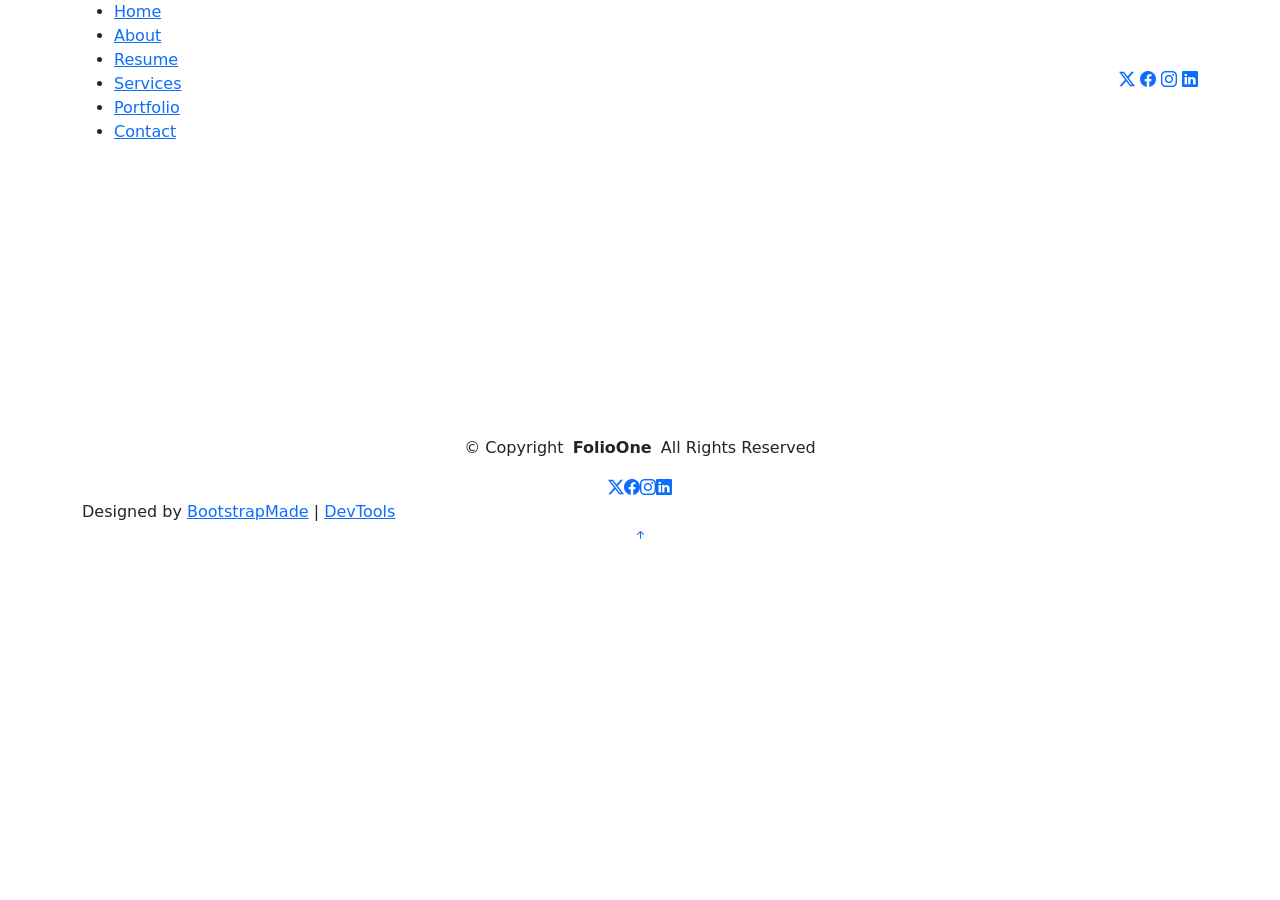
==== index.html @ 764fdaf7 "pirmas" ====
<!DOCTYPE html>
<html lang="en">

<head>
  <meta charset="utf-8">
  <meta content="width=device-width, initial-scale=1.0" name="viewport">
  <title>Index - FolioOne Bootstrap Template</title>
  <meta name="description" content="">
  <meta name="keywords" content="">

  <!-- Favicons -->
  <link href="assets/img/favicon.png" rel="icon">
  <link href="assets/img/apple-touch-icon.png" rel="apple-touch-icon">

  <!-- Fonts -->
  <link href="https://fonts.googleapis.com" rel="preconnect">
  <link href="https://fonts.gstatic.com" rel="preconnect" crossorigin>
  <link href="https://fonts.googleapis.com/css2?family=Roboto:ital,wght@0,100;0,300;0,400;0,500;0,700;0,900;1,100;1,300;1,400;1,500;1,700;1,900&family=Poppins:ital,wght@0,100;0,200;0,300;0,400;0,500;0,600;0,700;0,800;0,900;1,100;1,200;1,300;1,400;1,500;1,600;1,700;1,800;1,900&family=Raleway:ital,wght@0,100;0,200;0,300;0,400;0,500;0,600;0,700;0,800;0,900;1,100;1,200;1,300;1,400;1,500;1,600;1,700;1,800;1,900&display=swap" rel="stylesheet">

  <!-- Vendor CSS Files -->
  <link href="assets/vendor/bootstrap/css/bootstrap.min.css" rel="stylesheet">
  <link href="assets/vendor/bootstrap-icons/bootstrap-icons.css" rel="stylesheet">
  <link href="assets/vendor/aos/aos.css" rel="stylesheet">
  <link href="assets/vendor/swiper/swiper-bundle.min.css" rel="stylesheet">
  <link href="assets/vendor/glightbox/css/glightbox.min.css" rel="stylesheet">

  <!-- Main CSS File -->
  <link href="assets/css/main.css" rel="stylesheet">

  <!-- =======================================================
  * Template Name: FolioOne
  * Template URL: https://bootstrapmade.com/folioone-bootstrap-portfolio-website-template/
  * Updated: Aug 23 2025 with Bootstrap v5.3.7
  * Author: BootstrapMade.com
  * License: https://bootstrapmade.com/license/
  ======================================================== -->
</head>

<body class="index-page">

  <header id="header" class="header d-flex align-items-center light-background sticky-top">
    <div class="container position-relative d-flex align-items-center justify-content-between">

      <!-- <a href="index.html" class="logo d-flex align-items-center me-auto me-xl-0">
      <img src="assets/img/logo.webp" alt="">
      <h1 class="sitename">FolioOne</h1> 
    </a> -->

      <nav id="navmenu" class="navmenu">
        <ul>
          <li><a href="index.html" class="active">Home</a></li>
          <li><a href="about.html">About</a></li>
          <li><a href="resume.html">Resume</a></li>
          <li><a href="services.html">Services</a></li>
          <li><a href="portfolio.html">Portfolio</a></li>
          <li><a href="contact.html">Contact</a></li>
        </ul>
        <i class="mobile-nav-toggle d-xl-none bi bi-list"></i>
      </nav>

      <div class="header-social-links">
        <a href="#" class="twitter"><i class="bi bi-twitter-x"></i></a>
        <a href="#" class="facebook"><i class="bi bi-facebook"></i></a>
        <a href="#" class="instagram"><i class="bi bi-instagram"></i></a>
        <a href="#" class="linkedin"><i class="bi bi-linkedin"></i></a>
      </div>

    </div>
  </header>

  <main class="main">

    <!-- Hero Section -->
    <section id="hero" class="hero section">

      <div class="container" data-aos="fade-up" data-aos-delay="100">

        <div class="row gy-4 align-items-center">
          <div class="col-lg-6 order-2 order-lg-1">
            <div class="hero-content">
              <h1 data-aos="fade-up" data-aos-delay="200">Hello, I'm <span class="highlight">Brandon Johnson</span></h1>
              <h2 data-aos="fade-up" data-aos-delay="300">Creative <span class="typed" data-typed-items="UI/UX Designer, Web Developer, Digital Artist, Brand Strategist"></span></h2>
              <p data-aos="fade-up" data-aos-delay="400">Lorem ipsum dolor sit amet, consectetur adipiscing elit. Sed do eiusmod tempor incididunt ut labore et dolore magna aliqua. Ut enim ad minim veniam, quis nostrud exercitation ullamco laboris nisi ut aliquip ex ea commodo consequat.</p>
              <div class="hero-actions" data-aos="fade-up" data-aos-delay="500">
                <a href="portfolio.html" class="btn btn-primary">View My Work</a>
                <a href="contact.html" class="btn btn-outline">Get In Touch</a>
              </div>
              <div class="social-links" data-aos="fade-up" data-aos-delay="600">
                <a href="#"><i class="bi bi-twitter"></i></a>
                <a href="#"><i class="bi bi-linkedin"></i></a>
                <a href="#"><i class="bi bi-github"></i></a>
                <a href="#"><i class="bi bi-dribbble"></i></a>
              </div>
            </div>
          </div>
          <div class="col-lg-6 order-1 order-lg-2">
            <div class="hero-image" data-aos="zoom-in" data-aos-delay="300">
              <div class="image-wrapper">
                <img src="assets/img/profile/profile-square-11.webp" alt="Sarah Mitchell" class="img-fluid">
                <div class="floating-elements">
                  <div class="floating-card design" data-aos="fade-left" data-aos-delay="700">
                    <i class="bi bi-palette"></i>
                    <span>Design</span>
                  </div>
                  <div class="floating-card code" data-aos="fade-right" data-aos-delay="800">
                    <i class="bi bi-code-slash"></i>
                    <span>Code</span>
                  </div>
                  <div class="floating-card creativity" data-aos="fade-up" data-aos-delay="900">
                    <i class="bi bi-lightbulb"></i>
                    <span>Ideas</span>
                  </div>
                </div>
              </div>
            </div>
          </div>
        </div>

      </div>

    </section><!-- /Hero Section -->

  </main>

  <footer id="footer" class="footer">

    <div class="container">
      <div class="copyright text-center ">
        <p>© <span>Copyright</span> <strong class="px-1 sitename">FolioOne</strong> <span>All Rights Reserved<br></span></p>
      </div>
      <div class="social-links d-flex justify-content-center">
        <a href=""><i class="bi bi-twitter-x"></i></a>
        <a href=""><i class="bi bi-facebook"></i></a>
        <a href=""><i class="bi bi-instagram"></i></a>
        <a href=""><i class="bi bi-linkedin"></i></a>
      </div>
      <div class="credits">
        <!-- All the links in the footer should remain intact. -->
        <!-- You can delete the links only if you've purchased the pro version. -->
        <!-- Licensing information: https://bootstrapmade.com/license/ -->
        <!-- Purchase the pro version with working PHP/AJAX contact form: [buy-url] -->
        Designed by <a href="https://bootstrapmade.com/">BootstrapMade</a> | <a href="https://bootstrapmade.com/tools/">DevTools</a>
      </div>
    </div>

  </footer>

  <!-- Scroll Top -->
  <a href="#" id="scroll-top" class="scroll-top d-flex align-items-center justify-content-center"><i class="bi bi-arrow-up-short"></i></a>

  <!-- Preloader -->
  <div id="preloader"></div>

  <!-- Vendor JS Files -->
  <script src="assets/vendor/bootstrap/js/bootstrap.bundle.min.js"></script>
  <script src="assets/vendor/php-email-form/validate.js"></script>
  <script src="assets/vendor/aos/aos.js"></script>
  <script src="assets/vendor/typed.js/typed.umd.js"></script>
  <script src="assets/vendor/waypoints/noframework.waypoints.js"></script>
  <script src="assets/vendor/purecounter/purecounter_vanilla.js"></script>
  <script src="assets/vendor/swiper/swiper-bundle.min.js"></script>
  <script src="assets/vendor/imagesloaded/imagesloaded.pkgd.min.js"></script>
  <script src="assets/vendor/isotope-layout/isotope.pkgd.min.js"></script>
  <script src="assets/vendor/glightbox/js/glightbox.min.js"></script>

  <!-- Main JS File -->
  <script src="assets/js/main.js"></script>

</body>

</html>
---- assets/css/main.css ----
/**
* Template Name: FolioOne
* Template URL: https://bootstrapmade.com/folioone-bootstrap-portfolio-website-template/
* Updated: Aug 23 2025 with Bootstrap v5.3.7
* Author: BootstrapMade.com
* License: https://bootstrapmade.com/license/
*/

/*--------------------------------------------------------------
# Font & Color Variables
# Help: https://bootstrapmade.com/color-system/
--------------------------------------------------------------*/
/* Fonts */
:root {
  --default-font: "Roboto",  system-ui, -apple-system, "Segoe UI", Roboto, "Helvetica Neue", Arial, "Noto Sans", "Liberation Sans", sans-serif, "Apple Color Emoji", "Segoe UI Emoji", "Segoe UI Symbol", "Noto Color Emoji";
  --heading-font: "Raleway",  sans-serif;
  --nav-font: "Poppins",  sans-serif;
}

/* Global Colors - The following color variables are used throughout the website. Updating them here will change the color scheme of the entire website */
:root { 
  --background-color: #101a20; /* Background color for the entire website, including individual sections */
  --default-color: #e7f2f7; /* Default color used for the majority of the text content across the entire website */
  --heading-color: #ffffff; /* Color for headings, subheadings and title throughout the website */
  --accent-color: #1387c1; /* Accent color that represents your brand on the website. It's used for buttons, links, and other elements that need to stand out */
  --surface-color: #141f26; /* The surface color is used as a background of boxed elements within sections, such as cards, icon boxes, or other elements that require a visual separation from the global background. */
  --contrast-color: #ffffff; /* Contrast color for text, ensuring readability against backgrounds of accent, heading, or default colors. */
}

/* Nav Menu Colors - The following color variables are used specifically for the navigation menu. They are separate from the global colors to allow for more customization options */
:root {
  --nav-color: #ffffff;  /* The default color of the main navmenu links */
  --nav-hover-color: #1387c1; /* Applied to main navmenu links when they are hovered over or active */
  --nav-mobile-background-color: #213642; /* Used as the background color for mobile navigation menu */
  --nav-dropdown-background-color: #051117; /* Used as the background color for dropdown items that appear when hovering over primary navigation items */
  --nav-dropdown-color: #e7f2f7; /* Used for navigation links of the dropdown items in the navigation menu. */
  --nav-dropdown-hover-color: #1387c1; /* Similar to --nav-hover-color, this color is applied to dropdown navigation links when they are hovered over. */
}

/* Color Presets - These classes override global colors when applied to any section or element, providing reuse of the sam color scheme. */

.light-background {
  --background-color: #142027;
  --surface-color: #325264;
}

.dark-background {
  --background-color: #0b1419;
  --default-color: #ffffff;
  --heading-color: #ffffff;
  --surface-color: #252525;
  --contrast-color: #ffffff;
}

/* Smooth scroll */
:root {
  scroll-behavior: smooth;
}

/*--------------------------------------------------------------
# General Styling & Shared Classes
--------------------------------------------------------------*/
body {
  color: var(--default-color);
  background-color: var(--background-color);
  font-family: var(--default-font);
}

a {
  color: var(--accent-color);
  text-decoration: none;
  transition: 0.3s;
}

a:hover {
  color: color-mix(in srgb, var(--accent-color), transparent 25%);
  text-decoration: none;
}

h1,
h2,
h3,
h4,
h5,
h6 {
  color: var(--heading-color);
  font-family: var(--heading-font);
}

/* PHP Email Form Messages
------------------------------*/
.php-email-form .error-message {
  display: none;
  background: #df1529;
  color: #ffffff;
  text-align: left;
  padding: 15px;
  margin-bottom: 24px;
  font-weight: 600;
}

.php-email-form .sent-message {
  display: none;
  color: #ffffff;
  background: #059652;
  text-align: center;
  padding: 15px;
  margin-bottom: 24px;
  font-weight: 600;
}

.php-email-form .loading {
  display: none;
  background: var(--surface-color);
  text-align: center;
  padding: 15px;
  margin-bottom: 24px;
}

.php-email-form .loading:before {
  content: "";
  display: inline-block;
  border-radius: 50%;
  width: 24px;
  height: 24px;
  margin: 0 10px -6px 0;
  border: 3px solid var(--accent-color);
  border-top-color: var(--surface-color);
  animation: php-email-form-loading 1s linear infinite;
}

@keyframes php-email-form-loading {
  0% {
    transform: rotate(0deg);
  }

  100% {
    transform: rotate(360deg);
  }
}

/*--------------------------------------------------------------
# Global Header
--------------------------------------------------------------*/
.header {
  --background-color: rgba(255, 255, 255, 0);
  color: var(--default-color);
  background-color: var(--background-color);
  padding: 15px 0;
  transition: all 0.5s;
  z-index: 997;
  border-bottom: 1px solid color-mix(in srgb, var(--default-color), transparent 92%);
}

.header .logo {
  line-height: 1;
}

.header .logo img {
  max-height: 36px;
  margin-right: 8px;
}

.header .logo h1 {
  font-size: 32px;
  margin: 0;
  font-weight: 400;
  color: var(--heading-color);
}

.header .header-social-links {
  padding-right: 15px;
}

.header .header-social-links a {
  color: color-mix(in srgb, var(--default-color), transparent 40%);
  padding-left: 6px;
  display: inline-block;
  transition: 0.3s;
  font-size: 16px;
}

.header .header-social-links a:hover {
  color: var(--default-color);
}

.header .header-social-links a i {
  line-height: 0px;
}

@media (max-width: 1200px) {
  .header .logo {
    order: 1;
  }

  .header .header-social-links {
    order: 2;
  }

  .header .navmenu {
    order: 3;
  }
}

/* Global Header on Scroll
------------------------------*/
.scrolled .header {
  --background-color: rgba(16, 26, 32, 0.9);
}

/*--------------------------------------------------------------
# Navigation Menu
--------------------------------------------------------------*/
/* Desktop Navigation */
@media (min-width: 1200px) {
  .navmenu {
    padding: 0;
  }

  .navmenu ul {
    margin: 0;
    padding: 0;
    display: flex;
    list-style: none;
    align-items: center;
  }

  .navmenu li {
    position: relative;
  }

  .navmenu>ul>li {
    white-space: nowrap;
    padding: 15px 28px 15px 0;
  }

  .navmenu>ul>li:last-child {
    padding-right: 0;
  }

  .navmenu a,
  .navmenu a:focus {
    color: var(--nav-color);
    font-size: 15px;
    padding: 0 2px;
    font-family: var(--nav-font);
    font-weight: 400;
    display: flex;
    align-items: center;
    justify-content: space-between;
    white-space: nowrap;
    transition: 0.3s;
    position: relative;
  }

  .navmenu a i,
  .navmenu a:focus i {
    font-size: 12px;
    line-height: 0;
    margin-left: 5px;
    transition: 0.3s;
  }

  .navmenu>ul>li>a:before {
    content: "";
    position: absolute;
    height: 2px;
    bottom: -6px;
    left: 0;
    background-color: var(--nav-hover-color);
    visibility: hidden;
    width: 0px;
    transition: all 0.3s ease-in-out 0s;
  }

  .navmenu a:hover:before,
  .navmenu li:hover>a:before,
  .navmenu .active:before {
    visibility: visible;
    width: 25px;
  }

  .navmenu li:hover>a,
  .navmenu .active,
  .navmenu .active:focus {
    color: var(--nav-hover-color);
  }

  .navmenu .dropdown ul {
    margin: 0;
    padding: 10px 0;
    background: var(--nav-dropdown-background-color);
    display: block;
    position: absolute;
    visibility: hidden;
    left: -5px;
    top: 130%;
    opacity: 0;
    transition: 0.3s;
    border-radius: 4px;
    z-index: 99;
    box-shadow: 0px 0px 30px rgba(0, 0, 0, 0.1);
  }

  .navmenu .dropdown ul li {
    min-width: 200px;
  }

  .navmenu .dropdown ul a {
    padding: 10px 20px;
    font-size: 15px;
    text-transform: none;
    color: var(--nav-dropdown-color);
  }

  .navmenu .dropdown ul a i {
    font-size: 12px;
  }

  .navmenu .dropdown ul a:hover,
  .navmenu .dropdown ul .active:hover,
  .navmenu .dropdown ul li:hover>a {
    color: var(--nav-dropdown-hover-color);
  }

  .navmenu .dropdown:hover>ul {
    opacity: 1;
    top: 100%;
    visibility: visible;
  }

  .navmenu .dropdown .dropdown ul {
    top: 0;
    left: -90%;
    visibility: hidden;
  }

  .navmenu .dropdown .dropdown:hover>ul {
    opacity: 1;
    top: 0;
    left: -100%;
    visibility: visible;
  }
}

/* Mobile Navigation */
@media (max-width: 1199px) {
  .mobile-nav-toggle {
    color: var(--nav-color);
    font-size: 28px;
    line-height: 0;
    margin-right: 10px;
    cursor: pointer;
    transition: color 0.3s;
  }

  .navmenu {
    padding: 0;
    z-index: 9997;
  }

  .navmenu ul {
    display: none;
    list-style: none;
    position: absolute;
    inset: 60px 20px 20px 20px;
    padding: 10px 0;
    margin: 0;
    border-radius: 6px;
    background-color: var(--nav-mobile-background-color);
    border: 1px solid color-mix(in srgb, var(--default-color), transparent 90%);
    box-shadow: none;
    overflow-y: auto;
    transition: 0.3s;
    z-index: 9998;
  }

  .navmenu a,
  .navmenu a:focus {
    color: var(--nav-dropdown-color);
    padding: 10px 20px;
    font-family: var(--nav-font);
    font-size: 17px;
    font-weight: 500;
    display: flex;
    align-items: center;
    justify-content: space-between;
    white-space: nowrap;
    transition: 0.3s;
  }

  .navmenu a i,
  .navmenu a:focus i {
    font-size: 12px;
    line-height: 0;
    margin-left: 5px;
    width: 30px;
    height: 30px;
    display: flex;
    align-items: center;
    justify-content: center;
    border-radius: 50%;
    transition: 0.3s;
    background-color: color-mix(in srgb, var(--accent-color), transparent 90%);
  }

  .navmenu a i:hover,
  .navmenu a:focus i:hover {
    background-color: var(--accent-color);
    color: var(--contrast-color);
  }

  .navmenu a:hover,
  .navmenu .active,
  .navmenu .active:focus {
    color: var(--nav-dropdown-hover-color);
  }

  .navmenu .active i,
  .navmenu .active:focus i {
    background-color: var(--accent-color);
    color: var(--contrast-color);
    transform: rotate(180deg);
  }

  .navmenu .dropdown ul {
    position: static;
    display: none;
    z-index: 99;
    padding: 10px 0;
    margin: 10px 20px;
    background-color: var(--nav-dropdown-background-color);
    transition: all 0.5s ease-in-out;
  }

  .navmenu .dropdown ul ul {
    background-color: rgba(33, 37, 41, 0.1);
  }

  .navmenu .dropdown>.dropdown-active {
    display: block;
    background-color: rgba(33, 37, 41, 0.03);
  }

  .mobile-nav-active {
    overflow: hidden;
  }

  .mobile-nav-active .mobile-nav-toggle {
    color: #fff;
    position: absolute;
    font-size: 32px;
    top: 15px;
    right: 15px;
    margin-right: 0;
    z-index: 9999;
  }

  .mobile-nav-active .navmenu {
    position: fixed;
    overflow: hidden;
    inset: 0;
    background: rgba(33, 37, 41, 0.8);
    transition: 0.3s;
  }

  .mobile-nav-active .navmenu>ul {
    display: block;
  }
}

/*--------------------------------------------------------------
# Global Footer
--------------------------------------------------------------*/
.footer {
  color: var(--default-color);
  background-color: var(--background-color);
  font-size: 14px;
  padding: 40px 0;
  position: relative;
  border-top: 1px solid color-mix(in srgb, var(--default-color), transparent 92%);
}

.footer .copyright p {
  margin-bottom: 0;
}

.footer .social-links {
  margin-top: 20px;
}

.footer .social-links a {
  display: flex;
  align-items: center;
  justify-content: center;
  width: 40px;
  height: 40px;
  border-radius: 50%;
  border: 1px solid color-mix(in srgb, var(--default-color), transparent 50%);
  font-size: 16px;
  color: color-mix(in srgb, var(--default-color), transparent 50%);
  margin: 0 5px;
  transition: 0.3s;
}

.footer .social-links a:hover {
  color: var(--accent-color);
  border-color: var(--accent-color);
}

.footer .credits {
  margin-top: 10px;
  font-size: 13px;
  text-align: center;
}

/*--------------------------------------------------------------
# Preloader
--------------------------------------------------------------*/
#preloader {
  position: fixed;
  inset: 0;
  z-index: 9999;
  overflow: hidden;
  background-color: var(--background-color);
  transition: all 0.6s ease-out;
  width: 100%;
  height: 100vh;
}

#preloader:before,
#preloader:after {
  content: "";
  position: absolute;
  border: 4px solid var(--accent-color);
  border-radius: 50%;
  animation: animate-preloader 2s cubic-bezier(0, 0.2, 0.8, 1) infinite;
}

#preloader:after {
  animation-delay: -0.5s;
}

@keyframes animate-preloader {
  0% {
    width: 10px;
    height: 10px;
    top: calc(50% - 5px);
    left: calc(50% - 5px);
    opacity: 1;
  }

  100% {
    width: 72px;
    height: 72px;
    top: calc(50% - 36px);
    left: calc(50% - 36px);
    opacity: 0;
  }
}

/*--------------------------------------------------------------
# Scroll Top Button
--------------------------------------------------------------*/
.scroll-top {
  position: fixed;
  visibility: hidden;
  opacity: 0;
  right: 15px;
  bottom: -15px;
  z-index: 99999;
  background-color: var(--accent-color);
  width: 44px;
  height: 44px;
  border-radius: 50px;
  transition: all 0.4s;
}

.scroll-top i {
  font-size: 24px;
  color: var(--contrast-color);
  line-height: 0;
}

.scroll-top:hover {
  background-color: color-mix(in srgb, var(--accent-color), transparent 20%);
  color: var(--contrast-color);
}

.scroll-top.active {
  visibility: visible;
  opacity: 1;
  bottom: 15px;
}

/*--------------------------------------------------------------
# Disable aos animation delay on mobile devices
--------------------------------------------------------------*/
@media screen and (max-width: 768px) {
  [data-aos-delay] {
    transition-delay: 0 !important;
  }
}

/*--------------------------------------------------------------
# Global Page Titles & Breadcrumbs
--------------------------------------------------------------*/
.page-title {
  color: var(--default-color);
  background-color: var(--background-color);
  position: relative;
}

.page-title .heading {
  padding: 80px 0;
  border-top: 1px solid color-mix(in srgb, var(--default-color), transparent 90%);
}

.page-title .heading h1 {
  font-size: 38px;
  font-weight: 700;
}

.page-title nav {
  background-color: color-mix(in srgb, var(--default-color), transparent 96%);
  padding: 20px 0;
}

.page-title nav ol {
  display: flex;
  flex-wrap: wrap;
  list-style: none;
  padding: 0;
  margin: 0;
  font-size: 16px;
  font-weight: 400;
}

.page-title nav ol li+li {
  padding-left: 10px;
}

.page-title nav ol li+li::before {
  content: "/";
  display: inline-block;
  padding-right: 10px;
  color: color-mix(in srgb, var(--default-color), transparent 70%);
}

/*--------------------------------------------------------------
# Global Sections
--------------------------------------------------------------*/
section,
.section {
  color: var(--default-color);
  background-color: var(--background-color);
  padding: 60px 0;
  scroll-margin-top: 100px;
  overflow: clip;
}

@media (max-width: 1199px) {

  section,
  .section {
    scroll-margin-top: 66px;
  }
}

/*--------------------------------------------------------------
# Global Section Titles
--------------------------------------------------------------*/
.section-title {
  text-align: center;
  padding-bottom: 60px;
  position: relative;
}

.section-title h2 {
  font-size: 3.5rem;
  font-weight: 400;
  line-height: 1.2;
  color: var(--heading-color);
  margin-bottom: 1.5rem;
  letter-spacing: -1px;
}

@media (max-width: 768px) {
  .section-title h2 {
    font-size: 2.5rem;
  }
}

.section-title p {
  font-size: 1.125rem;
  line-height: 1.8;
  color: color-mix(in srgb, var(--default-color), transparent 25%);
  max-width: 900px;
  margin: 0 auto;
  text-wrap: balance;
}

/*--------------------------------------------------------------
# Hero Section
--------------------------------------------------------------*/
.hero {
  padding: 80px 0;
  min-height: 100vh;
  display: flex;
  align-items: center;
}

.hero .hero-content h1 {
  font-size: 3.5rem;
  font-weight: 700;
  margin-bottom: 1rem;
  line-height: 1.2;
}

.hero .hero-content h1 .highlight {
  color: var(--accent-color);
  position: relative;
}

.hero .hero-content h1 .highlight::after {
  content: "";
  position: absolute;
  bottom: 0;
  left: 0;
  width: 100%;
  height: 3px;
  background: linear-gradient(90deg, var(--accent-color), color-mix(in srgb, var(--accent-color), transparent 50%));
  border-radius: 2px;
}

@media (max-width: 768px) {
  .hero .hero-content h1 {
    font-size: 2.5rem;
  }
}

.hero .hero-content h2 {
  font-size: 1.5rem;
  font-weight: 400;
  margin-bottom: 2rem;
  color: color-mix(in srgb, var(--default-color), transparent 20%);
}

.hero .hero-content h2 .typed {
  color: var(--accent-color);
  font-weight: 600;
}

@media (max-width: 768px) {
  .hero .hero-content h2 {
    font-size: 1.25rem;
  }
}

.hero .hero-content p {
  font-size: 1.1rem;
  line-height: 1.6;
  margin-bottom: 2.5rem;
  color: color-mix(in srgb, var(--default-color), transparent 30%);
}

.hero .hero-actions {
  display: flex;
  gap: 1rem;
  margin-bottom: 3rem;
}

.hero .hero-actions .btn {
  padding: 12px 30px;
  border-radius: 50px;
  font-weight: 600;
  text-decoration: none;
  transition: all 0.3s ease;
  border: 2px solid;
}

.hero .hero-actions .btn.btn-primary {
  background: var(--accent-color);
  color: var(--contrast-color);
  border-color: var(--accent-color);
}

.hero .hero-actions .btn.btn-primary:hover {
  background: color-mix(in srgb, var(--accent-color), black 15%);
  border-color: color-mix(in srgb, var(--accent-color), black 15%);
  transform: translateY(-2px);
}

.hero .hero-actions .btn.btn-outline {
  background: transparent;
  color: var(--accent-color);
  border-color: var(--accent-color);
}

.hero .hero-actions .btn.btn-outline:hover {
  transform: translateY(-2px);
}

@media (max-width: 576px) {
  .hero .hero-actions {
    flex-direction: column;
  }

  .hero .hero-actions .btn {
    text-align: center;
  }
}

.hero .social-links {
  display: flex;
  gap: 1rem;
}

.hero .social-links a {
  width: 45px;
  height: 45px;
  background: var(--surface-color);
  border-radius: 50%;
  display: flex;
  align-items: center;
  justify-content: center;
  color: var(--default-color);
  font-size: 1.2rem;
  transition: all 0.3s ease;
}

.hero .social-links a:hover {
  background: var(--accent-color);
  color: var(--contrast-color);
  transform: translateY(-3px);
  box-shadow: 0 8px 25px color-mix(in srgb, var(--accent-color), transparent 70%);
}

.hero .hero-image {
  position: relative;
}

.hero .hero-image .image-wrapper {
  position: relative;
  max-width: 450px;
  margin: 0 auto;
}

.hero .hero-image .image-wrapper img {
  border-radius: 20px;
  box-shadow: 0 5px 15px color-mix(in srgb, var(--default-color), transparent 95%);
  transition: transform 0.3s ease;
}

.hero .hero-image .image-wrapper img:hover {
  transform: scale(1.02);
}

.hero .hero-image .floating-elements {
  position: absolute;
  top: 0;
  left: 0;
  right: 0;
  bottom: 0;
  pointer-events: none;
}

.hero .hero-image .floating-elements .floating-card {
  position: absolute;
  background: var(--surface-color);
  padding: 15px 20px;
  border-radius: 15px;
  box-shadow: 0 10px 30px color-mix(in srgb, var(--default-color), transparent 90%);
  display: flex;
  align-items: center;
  gap: 10px;
  font-weight: 600;
  animation: float 3s ease-in-out infinite;
}

.hero .hero-image .floating-elements .floating-card i {
  font-size: 1.5rem;
  color: var(--accent-color);
}

.hero .hero-image .floating-elements .floating-card.design {
  top: 10%;
  right: -10%;
  animation-delay: 0s;
}

.hero .hero-image .floating-elements .floating-card.code {
  bottom: 30%;
  left: -15%;
  animation-delay: 1s;
}

.hero .hero-image .floating-elements .floating-card.creativity {
  top: 60%;
  right: -5%;
  animation-delay: 2s;
}

@media (max-width: 992px) {
  .hero .hero-image .floating-elements .floating-card {
    display: none;
  }
}

@keyframes float {

  0%,
  100% {
    transform: translateY(0px);
  }

  50% {
    transform: translateY(-10px);
  }
}

@media (max-width: 992px) {
  .hero .hero-content {
    text-align: center;
    margin-bottom: 3rem;
  }
}

/*--------------------------------------------------------------
# About Section
--------------------------------------------------------------*/
.about .intro-content .eyebrow {
  display: inline-block;
  letter-spacing: 0.12em;
  text-transform: uppercase;
  font-size: 12px;
  color: color-mix(in srgb, var(--default-color), transparent 40%);
  margin-bottom: 16px;
}

.about .intro-content .headline {
  font-family: var(--heading-font);
  font-weight: 300;
  line-height: 1.2;
  font-size: clamp(28px, 4vw, 44px);
  margin: 0 0 24px 0;
}

.about .intro-content .lead {
  font-size: 18px;
  line-height: 1.8;
  color: color-mix(in srgb, var(--default-color), transparent 10%);
  margin-bottom: 24px;
}

.about .intro-content p {
  line-height: 1.8;
  margin-bottom: 24px;
  color: color-mix(in srgb, var(--default-color), transparent 5%);
}

.about .intro-content .cta-group {
  display: flex;
  gap: 24px;
  align-items: center;
  margin-top: 24px;
}

.about .intro-content .cta-group .btn-ghost {
  display: inline-flex;
  align-items: center;
  gap: 8px;
  padding: 12px 18px;
  border-radius: 6px;
  color: var(--accent-color);
  background: color-mix(in srgb, var(--accent-color), transparent 92%);
  border: 1px solid color-mix(in srgb, var(--accent-color), transparent 70%);
  transition: 0.3s ease-in-out;
}

.about .intro-content .cta-group .btn-ghost:hover,
.about .intro-content .cta-group .btn-ghost:focus {
  color: var(--contrast-color);
  background: var(--accent-color);
  border-color: var(--accent-color);
  outline: none;
  box-shadow: 0 0 0 3px color-mix(in srgb, var(--accent-color), transparent 70%);
}

.about .intro-content .cta-group .link-underline {
  display: inline-flex;
  align-items: center;
  gap: 8px;
  position: relative;
  color: var(--accent-color);
  padding-bottom: 4px;
  transition: 0.3s ease-in-out;
}

.about .intro-content .cta-group .link-underline::after {
  content: "";
  position: absolute;
  left: 0;
  right: 0;
  bottom: 0;
  height: 1px;
  background: color-mix(in srgb, var(--accent-color), transparent 40%);
  transform: scaleX(0.4);
  transform-origin: left;
  transition: 0.3s ease-in-out;
}

.about .intro-content .cta-group .link-underline:hover,
.about .intro-content .cta-group .link-underline:focus {
  color: color-mix(in srgb, var(--accent-color), transparent 10%);
  outline: none;
}

.about .intro-content .cta-group .link-underline:hover::after,
.about .intro-content .cta-group .link-underline:focus::after {
  transform: scaleX(1);
}

.about .profile-figure {
  margin: 0;
}

.about .profile-figure .profile-photo {
  width: 88%;
  max-width: 440px;
  border-radius: 18px;
  box-shadow: 0 10px 30px color-mix(in srgb, var(--default-color), transparent 92%);
  transform: translateY(0);
  transition: transform 0.3s ease-in-out;
}

.about .profile-figure .profile-caption {
  margin-top: 24px;
  display: flex;
  align-items: center;
  justify-content: center;
}

.about .profile-figure .profile-caption .meta {
  font-size: 14px;
  color: color-mix(in srgb, var(--default-color), transparent 20%);
}

.about .profile-figure .profile-caption .meta .funfact {
  font-size: 13px;
  margin-top: 4px;
  color: color-mix(in srgb, var(--default-color), transparent 35%);
}

.about .profile-figure:hover .profile-photo {
  transform: translateY(-4px);
}

.about .skill-item {
  padding: 24px;
  border-radius: 6px;
  transition: 0.3s ease-in-out;
  background: color-mix(in srgb, var(--surface-color), var(--accent-color) 2%);
  border: 1px solid color-mix(in srgb, var(--default-color), transparent 88%);
  height: 100%;
}

.about .skill-item i {
  font-size: 24px;
  color: var(--accent-color);
  margin-bottom: 16px;
  display: inline-block;
}

.about .skill-item h3 {
  font-size: 16px;
  margin-bottom: 6px;
  font-weight: 500;
}

.about .skill-item p {
  margin: 0;
  font-size: 14px;
  color: color-mix(in srgb, var(--default-color), transparent 25%);
}

.about .skill-item:hover {
  transform: translateY(-3px);
  border-color: color-mix(in srgb, var(--accent-color), transparent 60%);
  box-shadow: 0 10px 30px color-mix(in srgb, var(--default-color), transparent 92%);
}

.about .timeline-item {
  position: relative;
  padding-left: 26px;
}

.about .timeline-item time {
  display: inline-block;
  font-size: 12px;
  letter-spacing: 0.08em;
  text-transform: uppercase;
  color: color-mix(in srgb, var(--default-color), transparent 45%);
  margin-bottom: 6px;
}

.about .timeline-item h4 {
  font-size: 18px;
  font-weight: 400;
  margin: 0 0 6px;
}

.about .timeline-item p {
  font-size: 14px;
  color: color-mix(in srgb, var(--default-color), transparent 25%);
  margin: 0;
}

.about .timeline-item .dot {
  position: absolute;
  left: 0;
  top: 4px;
  width: 10px;
  height: 10px;
  border-radius: 50%;
  background: var(--accent-color);
  box-shadow: 0 0 0 6px color-mix(in srgb, var(--accent-color), transparent 80%);
}

.about .personal-quote {
  padding: 24px 0;
}

.about .personal-quote p {
  font-family: var(--heading-font);
  font-weight: 300;
  font-size: clamp(20px, 3vw, 28px);
  line-height: 1.5;
  color: color-mix(in srgb, var(--default-color), transparent 5%);
  margin: 0 auto;
  max-width: 800px;
}

.about .fact-pill {
  display: flex;
  align-items: center;
  justify-content: center;
  gap: 10px;
  padding: 10px 14px;
  border-radius: 999px;
  border: 1px solid color-mix(in srgb, var(--default-color), transparent 85%);
  background: var(--surface-color);
  color: color-mix(in srgb, var(--default-color), transparent 10%);
  transition: 0.3s ease-in-out;
}

.about .fact-pill i {
  color: var(--accent-color);
}

.about .fact-pill span {
  font-size: 14px;
}

.about .fact-pill:hover {
  transform: translateY(-2px);
  border-color: color-mix(in srgb, var(--accent-color), transparent 60%);
  box-shadow: 0 10px 30px color-mix(in srgb, var(--default-color), transparent 92%);
}

.about .fact-pill:focus-within {
  box-shadow: 0 0 0 3px color-mix(in srgb, var(--accent-color), transparent 70%);
}

@media (max-width: 992px) {
  .about .profile-figure {
    text-align: center !important;
  }

  .about .profile-figure .profile-photo {
    width: 72%;
  }

  .about .intro-content .cta-group {
    flex-wrap: wrap;
  }
}

@media (max-width: 576px) {
  .about .profile-figure .profile-photo {
    width: 100%;
  }
}

/*--------------------------------------------------------------
# Skills Section
--------------------------------------------------------------*/
.skills .skill-box {
  background-color: var(--surface-color);
  padding: 2rem;
  border-radius: 8px;
  box-shadow: 0 0 20px rgba(0, 0, 0, 0.05);
}

.skills .skill-box h3 {
  font-size: 1.2rem;
  margin-bottom: 1rem;
  font-weight: 600;
}

.skills .skill-box p {
  font-size: 0.9rem;
  margin-bottom: 0.8rem;
  opacity: 0.6;
}

.skills .skill-box .progress {
  background-color: color-mix(in srgb, var(--accent-color), transparent 85%);
  border-radius: 50px;
  height: 8px;
  margin-top: 5px;
  overflow: hidden;
}

.skills .skill-box .progress .progress-bar {
  background-color: var(--accent-color);
  height: 100%;
  position: relative;
  border-radius: 50px;
  transition: 0.9s;
  width: 1px;
}

/*--------------------------------------------------------------
# Stats Section
--------------------------------------------------------------*/
.stats .avatars {
  position: relative;
}

.stats .avatars img {
  width: 60px;
  height: 60px;
  border: 3px solid var(--accent-color);
  margin-right: -15px;
  transition: transform 0.3s ease;
}

.stats .avatars img:hover {
  transform: translateY(-5px);
  z-index: 2;
}

.stats .counters h2 {
  color: var(--heading-color);
  font-size: 48px;
  font-weight: 700;
  margin-bottom: 10px;
}

.stats .counters h2 span {
  display: inline-block;
}

.stats .counters p {
  color: var(--default-color);
  font-size: 18px;
  margin: 0;
  opacity: 0.9;
}

@media (max-width: 991px) {
  .stats .row {
    text-align: center;
  }

  .stats .avatars {
    justify-content: center;
    margin-bottom: 40px;
  }

  .stats .counters h2 {
    font-size: 36px;
  }

  .stats .counters p {
    font-size: 16px;
  }

  .stats .counters .col-md-4 {
    margin-bottom: 30px;
  }

  .stats .counters .col-md-4:last-child {
    margin-bottom: 0;
  }
}

@media (max-width: 576px) {
  .stats {
    padding: 60px 0;
  }

  .stats .avatars {
    flex-wrap: wrap;
    justify-content: center;
  }

  .stats .avatars img {
    margin: 0 -8px;
  }
}

/*--------------------------------------------------------------
# Testimonials Section
--------------------------------------------------------------*/
.testimonials .testimonials-carousel,
.testimonials .testimonials-slider {
  overflow: hidden;
}

.testimonials .testimonial-item .testimonial-content {
  border-left: 3px solid var(--accent-color);
  padding-left: 30px;
}

.testimonials .testimonial-item .testimonial-img {
  border-radius: 50%;
  border: 4px solid var(--background-color);
  margin: 0 auto;
}

.testimonials .testimonial-item h3 {
  font-size: 20px;
  font-weight: bold;
  margin: 10px 0 5px 0;
}

.testimonials .testimonial-item h4 {
  font-size: 14px;
  color: color-mix(in srgb, var(--default-color), transparent 40%);
  margin: 0 0 10px 0;
}

.testimonials .testimonial-item .stars i {
  color: #ffc107;
  margin: 0 1px;
}

.testimonials .testimonial-item .quote-icon-left,
.testimonials .testimonial-item .quote-icon-right {
  color: color-mix(in srgb, var(--accent-color), transparent 50%);
  font-size: 26px;
  line-height: 0;
}

.testimonials .testimonial-item .quote-icon-left {
  display: inline-block;
  left: -5px;
  position: relative;
}

.testimonials .testimonial-item .quote-icon-right {
  display: inline-block;
  right: -5px;
  position: relative;
  top: 10px;
  transform: scale(-1, -1);
}

.testimonials .testimonial-item p {
  font-style: italic;
}

.testimonials .swiper-wrapper {
  height: auto;
}

.testimonials .swiper-pagination {
  margin-top: 30px;
  position: relative;
}

.testimonials .swiper-pagination .swiper-pagination-bullet {
  width: 12px;
  height: 12px;
  background-color: color-mix(in srgb, var(--default-color), transparent 85%);
  opacity: 1;
}

.testimonials .swiper-pagination .swiper-pagination-bullet-active {
  background-color: var(--accent-color);
}

/*--------------------------------------------------------------
# Resume Section
--------------------------------------------------------------*/
.resume .resume-item {
  margin-bottom: 3rem;
}

.resume .resume-item .resume-title {
  font-size: 1.75rem;
  font-weight: 700;
  margin-bottom: 1.5rem;
  padding-bottom: 1.5rem;
  position: relative;
  color: var(--heading-color);
}

.resume .resume-item .resume-title::after {
  content: "";
  position: absolute;
  display: block;
  width: 50px;
  height: 3px;
  background: var(--accent-color);
  bottom: 0;
  left: 0;
}

.resume .resume-item .resume-content {
  padding-left: 1.25rem;
  border-left: 2px solid color-mix(in srgb, var(--accent-color), transparent 85%);
}

.resume .resume-item article {
  position: relative;
  margin-bottom: 2.5rem;
}

.resume .resume-item article::before {
  content: "";
  position: absolute;
  width: 16px;
  height: 16px;
  border-radius: 50%;
  left: -1.8rem;
  top: 0.25rem;
  background: var(--background-color);
  border: 2px solid var(--accent-color);
}

.resume .resume-item article h4 {
  font-size: 1.25rem;
  font-weight: 600;
  margin-bottom: 0.5rem;
  color: var(--heading-color);
}

.resume .resume-item article h5 {
  font-size: 1rem;
  background: color-mix(in srgb, var(--accent-color), transparent 92%);
  padding: 0.375rem 0.75rem;
  display: inline-block;
  font-weight: 600;
  margin: 0.5rem 0;
  color: var(--accent-color);
  border-radius: 4px;
}

.resume .resume-item article .institution,
.resume .resume-item article .company {
  font-size: 1rem;
  margin-bottom: 1rem;
  color: color-mix(in srgb, var(--default-color), transparent 25%);
}

.resume .resume-item article p {
  margin-bottom: 1rem;
}

.resume .resume-item article ul {
  padding-left: 1.25rem;
  margin-bottom: 0;
}

.resume .resume-item article ul li {
  padding-bottom: 0.75rem;
  position: relative;
}

.resume .resume-item article ul li:last-child {
  padding-bottom: 0;
}

.resume .skill-item {
  margin-bottom: 2rem;
}

.resume .skill-item h4 {
  font-size: 1rem;
  font-weight: 600;
  margin-bottom: 0.75rem;
  color: var(--heading-color);
}

.resume .skill-item .progress {
  height: 0.75rem;
  background-color: color-mix(in srgb, var(--accent-color), transparent 92%);
  border-radius: 1rem;
  overflow: visible;
}

.resume .skill-item .progress .progress-bar {
  background-color: var(--accent-color);
  position: relative;
  border-radius: 1rem;
  width: 0;
  transition: width 1s ease;
}

.resume .skill-item .progress .progress-bar::after {
  content: attr(aria-valuenow) "%";
  position: absolute;
  right: 0;
  top: -1.75rem;
  font-size: 0.875rem;
  font-weight: 600;
  color: var(--accent-color);
}

@media (max-width: 991.98px) {
  .resume .resume-item {
    margin-bottom: 2rem;
  }
}

@media (max-width: 767.98px) {
  .resume .resume-content {
    padding-left: 1rem !important;
  }

  .resume article::before {
    left: -2rem !important;
  }
}

/*--------------------------------------------------------------
# Services Section
--------------------------------------------------------------*/
.services .service-item {
  display: flex;
  background-color: var(--surface-color);
  border-radius: 12px;
  padding: 2rem;
  height: 100%;
  position: relative;
  overflow: hidden;
  box-shadow: 0 5px 20px rgba(0, 0, 0, 0.03);
  transition: all 0.4s ease;
}

.services .service-item::before {
  content: "";
  position: absolute;
  left: 0;
  top: 0;
  height: 100%;
  width: 4px;
  background-color: var(--accent-color);
  transform: scaleY(0);
  transform-origin: bottom;
  transition: transform 0.4s cubic-bezier(0.65, 0, 0.35, 1);
}

.services .service-item:hover {
  box-shadow: 0 10px 30px rgba(0, 0, 0, 0.08);
  transform: translateY(-5px);
}

.services .service-item:hover::before {
  transform: scaleY(1);
}

.services .service-item:hover .service-icon {
  background-color: var(--accent-color);
  color: var(--contrast-color);
  transform: rotateY(180deg);
}

.services .service-item:hover .service-icon i {
  transform: rotateY(180deg);
}

.services .service-item:hover .service-link i {
  transform: translateX(5px);
}

.services .service-icon {
  flex-shrink: 0;
  width: 70px;
  height: 70px;
  border-radius: 12px;
  background-color: color-mix(in srgb, var(--accent-color), transparent 90%);
  color: var(--accent-color);
  display: flex;
  align-items: center;
  justify-content: center;
  margin-right: 1.5rem;
  transition: all 0.5s ease;
}

.services .service-icon i {
  font-size: 2rem;
  transition: transform 0.5s ease;
}

.services .service-content {
  flex-grow: 1;
}

.services .service-content h3 {
  font-size: 1.4rem;
  margin-bottom: 1rem;
  font-weight: 700;
  color: var(--heading-color);
}

.services .service-content p {
  margin-bottom: 1.25rem;
  color: color-mix(in srgb, var(--default-color), transparent 20%);
}

.services .service-link {
  display: inline-flex;
  align-items: center;
  color: var(--accent-color);
  font-weight: 600;
  text-decoration: none;
  transition: color 0.3s ease;
}

.services .service-link span {
  margin-right: 0.5rem;
}

.services .service-link i {
  transition: transform 0.3s ease;
}

.services .service-link:hover {
  color: color-mix(in srgb, var(--accent-color), transparent 25%);
}

@media (max-width: 767.98px) {
  .services .service-item {
    padding: 1.5rem;
    margin-bottom: 1rem;
  }

  .services .service-icon {
    width: 60px;
    height: 60px;
    margin-right: 1rem;
  }

  .services .service-icon i {
    font-size: 1.5rem;
  }

  .services .service-content h3 {
    font-size: 1.2rem;
    margin-bottom: 0.75rem;
  }

  .services .service-content p {
    margin-bottom: 1rem;
    font-size: 0.95rem;
  }
}

@media (max-width: 575.98px) {
  .services .service-item {
    flex-direction: column;
    text-align: center;
  }

  .services .service-item::before {
    width: 100%;
    height: 4px;
    transform: scaleX(0);
    transform-origin: left;
  }

  .services .service-item:hover::before {
    transform: scaleX(1);
  }

  .services .service-icon {
    margin-right: 0;
    margin-bottom: 1.25rem;
  }

  .services .service-link {
    justify-content: center;
  }
}

/*--------------------------------------------------------------
# Service Details Section
--------------------------------------------------------------*/
.service-details .service-hero {
  margin-bottom: 4rem;
}

.service-details .service-hero .service-meta {
  display: flex;
  align-items: center;
  gap: 1rem;
  margin-bottom: 1.5rem;
}

.service-details .service-hero .service-meta .service-category {
  background: color-mix(in srgb, var(--accent-color), transparent 85%);
  color: var(--accent-color);
  padding: 0.5rem 1rem;
  border-radius: 20px;
  font-size: 0.85rem;
  font-weight: 500;
  letter-spacing: 0.5px;
}

.service-details .service-hero .service-meta .reading-time {
  color: color-mix(in srgb, var(--default-color), transparent 50%);
  font-size: 0.9rem;
  font-weight: 300;
}

.service-details .service-hero h1 {
  font-size: 3.5rem;
  font-weight: 300;
  line-height: 1.2;
  margin-bottom: 1.5rem;
  color: var(--heading-color);
  letter-spacing: -0.02em;
}

.service-details .service-hero .service-description {
  font-size: 1.25rem;
  line-height: 1.7;
  color: color-mix(in srgb, var(--default-color), transparent 25%);
  font-weight: 300;
  margin: 0;
}

.service-details .service-visual {
  margin-bottom: 4rem;
  overflow: hidden;
  border-radius: 4px;
}

.service-details .service-visual img {
  width: 100%;
  height: 400px;
  object-fit: cover;
  transition: transform 0.5s ease;
}

.service-details .service-visual img:hover {
  transform: scale(1.02);
}

.service-details .service-narrative {
  margin-bottom: 5rem;
}

.service-details .service-narrative h3 {
  font-size: 2rem;
  font-weight: 300;
  margin-bottom: 2rem;
  color: var(--heading-color);
  letter-spacing: -0.01em;
}

.service-details .service-narrative p {
  font-size: 1.1rem;
  line-height: 1.8;
  margin-bottom: 2rem;
  color: var(--default-color);
  font-weight: 300;
}

.service-details .benefits-grid {
  display: grid;
  grid-template-columns: repeat(auto-fit, minmax(280px, 1fr));
  gap: 2.5rem;
  margin-top: 3rem;
}

.service-details .benefits-grid .benefit-card {
  text-align: center;
  padding: 0;
}

.service-details .benefits-grid .benefit-card .benefit-icon {
  width: 60px;
  height: 60px;
  background: color-mix(in srgb, var(--accent-color), transparent 90%);
  border-radius: 50%;
  display: flex;
  align-items: center;
  justify-content: center;
  margin: 0 auto 1.5rem;
  transition: all 0.3s ease;
}

.service-details .benefits-grid .benefit-card .benefit-icon i {
  font-size: 1.5rem;
  color: var(--accent-color);
}

.service-details .benefits-grid .benefit-card:hover .benefit-icon {
  background: var(--accent-color);
  transform: translateY(-2px);
}

.service-details .benefits-grid .benefit-card:hover .benefit-icon i {
  color: var(--contrast-color);
}

.service-details .benefits-grid .benefit-card h4 {
  font-size: 1.2rem;
  font-weight: 400;
  margin-bottom: 1rem;
  color: var(--heading-color);
}

.service-details .benefits-grid .benefit-card p {
  font-size: 1rem;
  line-height: 1.6;
  color: color-mix(in srgb, var(--default-color), transparent 30%);
  margin: 0;
}

.service-details .timeline-section {
  margin-bottom: 4rem;
}

.service-details .timeline-section h3 {
  font-size: 2rem;
  font-weight: 300;
  margin-bottom: 3rem;
  color: var(--heading-color);
  letter-spacing: -0.01em;
}

.service-details .timeline-section .timeline {
  position: relative;
}

.service-details .timeline-section .timeline::before {
  content: "";
  position: absolute;
  left: 30px;
  top: 0;
  bottom: 0;
  width: 1px;
  background: color-mix(in srgb, var(--default-color), transparent 85%);
}

.service-details .timeline-section .timeline .timeline-item {
  position: relative;
  padding-left: 80px;
  margin-bottom: 3rem;
}

.service-details .timeline-section .timeline .timeline-item:last-child {
  margin-bottom: 0;
}

.service-details .timeline-section .timeline .timeline-item .timeline-marker {
  position: absolute;
  left: 0;
  top: 0;
  width: 60px;
  height: 60px;
  background: var(--surface-color);
  border: 2px solid color-mix(in srgb, var(--accent-color), transparent 70%);
  border-radius: 50%;
  display: flex;
  align-items: center;
  justify-content: center;
  z-index: 1;
}

.service-details .timeline-section .timeline .timeline-item .timeline-marker span {
  font-size: 1.2rem;
  font-weight: 500;
  color: var(--accent-color);
}

.service-details .timeline-section .timeline .timeline-item .timeline-content h4 {
  font-size: 1.3rem;
  font-weight: 400;
  margin-bottom: 0.75rem;
  color: var(--heading-color);
}

.service-details .timeline-section .timeline .timeline-item .timeline-content p {
  font-size: 1rem;
  line-height: 1.6;
  margin-bottom: 0.5rem;
  color: var(--default-color);
}

.service-details .timeline-section .timeline .timeline-item .timeline-content small {
  color: color-mix(in srgb, var(--default-color), transparent 40%);
  font-size: 0.9rem;
  font-weight: 500;
}

.service-details .service-sidebar {
  padding-left: 2rem;
}

@media (max-width: 992px) {
  .service-details .service-sidebar {
    padding-left: 0;
    margin-top: 4rem;
  }
}

.service-details .overview-card,
.service-details .success-story,
.service-details .consultation-form {
  background: var(--surface-color);
  border-radius: 8px;
  padding: 2.5rem;
  margin-bottom: 2.5rem;
  border: 1px solid color-mix(in srgb, var(--default-color), transparent 93%);
  transition: all 0.3s ease;
}

.service-details .overview-card:hover,
.service-details .success-story:hover,
.service-details .consultation-form:hover {
  border-color: color-mix(in srgb, var(--accent-color), transparent 80%);
}

.service-details .overview-card .overview-header h4 {
  font-size: 1.4rem;
  font-weight: 400;
  margin-bottom: 2rem;
  color: var(--heading-color);
}

.service-details .overview-card .overview-stats {
  display: grid;
  grid-template-columns: repeat(3, 1fr);
  gap: 1.5rem;
  margin-bottom: 2rem;
}

.service-details .overview-card .overview-stats .stat-item {
  text-align: center;
}

.service-details .overview-card .overview-stats .stat-item .stat-number {
  font-size: 2rem;
  font-weight: 300;
  color: var(--accent-color);
  line-height: 1;
  margin-bottom: 0.5rem;
}

.service-details .overview-card .overview-stats .stat-item .stat-label {
  font-size: 0.85rem;
  color: color-mix(in srgb, var(--default-color), transparent 40%);
  font-weight: 500;
  text-transform: uppercase;
  letter-spacing: 0.5px;
}

.service-details .overview-card .overview-details {
  border-top: 1px solid color-mix(in srgb, var(--default-color), transparent 90%);
  padding-top: 1.5rem;
}

.service-details .overview-card .overview-details .detail-row {
  display: flex;
  justify-content: space-between;
  align-items: center;
  margin-bottom: 1rem;
}

.service-details .overview-card .overview-details .detail-row:last-child {
  margin-bottom: 0;
}

.service-details .overview-card .overview-details .detail-row .detail-label {
  font-size: 0.95rem;
  color: color-mix(in srgb, var(--default-color), transparent 30%);
  font-weight: 400;
}

.service-details .overview-card .overview-details .detail-row .detail-value {
  font-size: 0.95rem;
  color: var(--heading-color);
  font-weight: 500;
}

.service-details .success-story .story-quote p {
  font-size: 1.1rem;
  line-height: 1.7;
  color: color-mix(in srgb, var(--default-color), transparent 20%);
  font-style: italic;
  margin-bottom: 2rem;
}

.service-details .success-story .story-author {
  display: flex;
  align-items: center;
  gap: 1rem;
  margin-bottom: 1.5rem;
}

.service-details .success-story .story-author .author-avatar {
  width: 50px;
  height: 50px;
  border-radius: 50%;
  object-fit: cover;
}

.service-details .success-story .story-author .author-details h5 {
  font-size: 1rem;
  font-weight: 500;
  margin-bottom: 0.25rem;
  color: var(--heading-color);
}

.service-details .success-story .story-author .author-details span {
  display: block;
  font-size: 0.9rem;
  color: color-mix(in srgb, var(--default-color), transparent 40%);
  margin-bottom: 0.25rem;
}

.service-details .success-story .story-author .author-details small {
  font-size: 0.8rem;
  color: color-mix(in srgb, var(--default-color), transparent 50%);
}

.service-details .success-story .story-metrics {
  display: grid;
  grid-template-columns: repeat(2, 1fr);
  gap: 1rem;
  padding-top: 1.5rem;
  border-top: 1px solid color-mix(in srgb, var(--default-color), transparent 90%);
}

.service-details .success-story .story-metrics .metric {
  text-align: center;
}

.service-details .success-story .story-metrics .metric .metric-value {
  font-size: 1.5rem;
  font-weight: 500;
  color: var(--accent-color);
  display: block;
  margin-bottom: 0.25rem;
}

.service-details .success-story .story-metrics .metric .metric-label {
  font-size: 0.8rem;
  color: color-mix(in srgb, var(--default-color), transparent 40%);
  text-transform: uppercase;
  letter-spacing: 0.5px;
}

.service-details .consultation-form .form-header {
  margin-bottom: 2rem;
}

.service-details .consultation-form .form-header h4 {
  font-size: 1.4rem;
  font-weight: 400;
  margin-bottom: 0.75rem;
  color: var(--heading-color);
}

.service-details .consultation-form .form-header p {
  font-size: 0.95rem;
  line-height: 1.6;
  color: color-mix(in srgb, var(--default-color), transparent 30%);
  margin: 0;
}

.service-details .consultation-form .form-group {
  margin-bottom: 1.5rem;
}

.service-details .consultation-form .form-input {
  width: 100%;
  padding: 1rem;
  border: 1px solid color-mix(in srgb, var(--default-color), transparent 85%);
  border-radius: 4px;
  font-size: 0.95rem;
  transition: all 0.3s ease;
  background: transparent;
}

.service-details .consultation-form .form-input:focus {
  outline: none;
  border-color: var(--accent-color);
  box-shadow: 0 0 0 3px color-mix(in srgb, var(--accent-color), transparent 90%);
}

.service-details .consultation-form input[type=text],
.service-details .consultation-form input[type=email],
.service-details .consultation-form input[type=tel],
.service-details .consultation-form select,
.service-details .consultation-form textarea {
  color: var(--default-color);
  background-color: var(--surface-color);
  font-size: 14px;
  border-color: color-mix(in srgb, var(--default-color), transparent 80%);
}

.service-details .consultation-form input[type=text]:focus,
.service-details .consultation-form input[type=email]:focus,
.service-details .consultation-form input[type=tel]:focus,
.service-details .consultation-form select:focus,
.service-details .consultation-form textarea:focus {
  border-color: var(--accent-color);
}

.service-details .consultation-form input[type=text]::placeholder,
.service-details .consultation-form input[type=email]::placeholder,
.service-details .consultation-form input[type=tel]::placeholder,
.service-details .consultation-form select::placeholder,
.service-details .consultation-form textarea::placeholder {
  color: color-mix(in srgb, var(--default-color), transparent 70%);
}

.service-details .consultation-form .btn-consultation {
  background: var(--accent-color);
  color: var(--contrast-color);
  border: none;
  padding: 1rem 2rem;
  border-radius: 4px;
  font-size: 0.95rem;
  font-weight: 500;
  width: 100%;
  display: flex;
  align-items: center;
  justify-content: center;
  gap: 0.5rem;
  transition: all 0.3s ease;
  text-transform: none;
}

.service-details .consultation-form .btn-consultation:hover {
  background: color-mix(in srgb, var(--accent-color), transparent 10%);
  transform: translateY(-1px);
}

.service-details .consultation-form .btn-consultation i {
  font-size: 0.9rem;
}

@media (max-width: 768px) {
  .service-details .service-hero h1 {
    font-size: 2.5rem;
  }

  .service-details .service-hero .service-description {
    font-size: 1.1rem;
  }

  .service-details .service-visual img {
    height: 250px;
  }

  .service-details .benefits-grid {
    grid-template-columns: 1fr;
    gap: 2rem;
  }

  .service-details .timeline-section .timeline::before {
    left: 20px;
  }

  .service-details .timeline-section .timeline .timeline-item {
    padding-left: 60px;
  }

  .service-details .timeline-section .timeline .timeline-item .timeline-marker {
    width: 40px;
    height: 40px;
  }

  .service-details .timeline-section .timeline .timeline-item .timeline-marker span {
    font-size: 1rem;
  }

  .service-details .overview-card .overview-stats {
    grid-template-columns: 1fr;
    gap: 1rem;
  }
}

/*--------------------------------------------------------------
# Portfolio Section
--------------------------------------------------------------*/
.portfolio .portfolio-filters {
  display: flex;
  justify-content: center;
  flex-wrap: wrap;
  gap: 10px;
  margin-bottom: 30px;
  padding: 0;
  list-style: none;
}

.portfolio .portfolio-filters li {
  padding: 8px 20px;
  font-size: 0.95rem;
  font-weight: 500;
  border-radius: 30px;
  cursor: pointer;
  transition: all 0.3s ease;
  background-color: color-mix(in srgb, var(--accent-color), transparent 90%);
  color: var(--accent-color);
}

.portfolio .portfolio-filters li:hover {
  background-color: color-mix(in srgb, var(--accent-color), transparent 80%);
}

.portfolio .portfolio-filters li.filter-active {
  background-color: var(--accent-color);
  color: var(--contrast-color);
}

.portfolio .portfolio-card {
  background-color: var(--surface-color);
  border-radius: 10px;
  overflow: hidden;
  box-shadow: 0 5px 15px rgba(0, 0, 0, 0.05);
  margin-bottom: 30px;
  transition: all 0.3s ease;
}

.portfolio .portfolio-card:hover {
  transform: translateY(-10px);
  box-shadow: 0 10px 30px rgba(0, 0, 0, 0.1);
}

.portfolio .portfolio-card:hover .portfolio-img .portfolio-overlay {
  opacity: 1;
}

.portfolio .portfolio-card:hover .portfolio-img img {
  transform: scale(1.1);
}

.portfolio .portfolio-card .portfolio-img {
  position: relative;
  overflow: hidden;
}

.portfolio .portfolio-card .portfolio-img img {
  width: 100%;
  height: auto;
  transition: transform 0.5s ease;
}

.portfolio .portfolio-card .portfolio-img .portfolio-overlay {
  position: absolute;
  top: 0;
  left: 0;
  width: 100%;
  height: 100%;
  background: rgba(0, 0, 0, 0.6);
  display: flex;
  align-items: center;
  justify-content: center;
  gap: 15px;
  opacity: 0;
  transition: all 0.3s ease;
}

.portfolio .portfolio-card .portfolio-img .portfolio-overlay a {
  width: 45px;
  height: 45px;
  background-color: var(--accent-color);
  color: var(--contrast-color);
  border-radius: 50%;
  display: flex;
  align-items: center;
  justify-content: center;
  font-size: 1.2rem;
  transition: all 0.3s ease;
}

.portfolio .portfolio-card .portfolio-img .portfolio-overlay a:hover {
  background-color: color-mix(in srgb, var(--accent-color), #fff 20%);
  transform: translateY(-5px);
}

.portfolio .portfolio-card .portfolio-info {
  padding: 20px;
}

.portfolio .portfolio-card .portfolio-info h4 {
  font-size: 1.2rem;
  font-weight: 700;
  margin-bottom: 5px;
  color: var(--heading-color);
}

.portfolio .portfolio-card .portfolio-info p {
  font-size: 0.9rem;
  color: var(--default-color);
  margin-bottom: 10px;
}

.portfolio .portfolio-card .portfolio-info .portfolio-tags {
  display: flex;
  flex-wrap: wrap;
  gap: 8px;
}

.portfolio .portfolio-card .portfolio-info .portfolio-tags span {
  font-size: 0.8rem;
  padding: 4px 12px;
  border-radius: 20px;
  background-color: color-mix(in srgb, var(--accent-color), transparent 90%);
  color: var(--accent-color);
}

.portfolio .btn-primary {
  background-color: var(--accent-color);
  border-color: var(--accent-color);
  color: var(--contrast-color);
  padding: 12px 30px;
  font-weight: 600;
  border-radius: 5px;
  transition: all 0.3s ease;
}

.portfolio .btn-primary:hover {
  background-color: color-mix(in srgb, var(--accent-color), #000 10%);
  border-color: color-mix(in srgb, var(--accent-color), #000 10%);
  transform: translateY(-3px);
  box-shadow: 0 5px 15px rgba(0, 0, 0, 0.1);
}

/*--------------------------------------------------------------
# Portfolio Details Section
--------------------------------------------------------------*/
.portfolio-details {
  --section-spacing: 2.5rem;
}

.portfolio-details .portfolio-details-media {
  position: relative;
}

.portfolio-details .portfolio-details-media .main-image {
  margin-bottom: 1rem;
  border-radius: 20px;
  overflow: hidden;
  box-shadow: 0 10px 30px rgba(0, 0, 0, 0.08);
}

.portfolio-details .portfolio-details-media .main-image .portfolio-details-slider {
  position: relative;
}

.portfolio-details .portfolio-details-media .main-image .portfolio-details-slider .swiper-wrapper {
  height: auto !important;
}

.portfolio-details .portfolio-details-media .main-image .portfolio-details-slider .swiper-slide img {
  aspect-ratio: 3/2;
  object-fit: cover;
  width: 100%;
}

.portfolio-details .portfolio-details-media .main-image .portfolio-details-slider .swiper-button-next,
.portfolio-details .portfolio-details-media .main-image .portfolio-details-slider .swiper-button-prev {
  background-color: var(--contrast-color);
  width: 40px;
  height: 40px;
  border-radius: 50%;
  transition: all 0.3s ease;
}

.portfolio-details .portfolio-details-media .main-image .portfolio-details-slider .swiper-button-next:after,
.portfolio-details .portfolio-details-media .main-image .portfolio-details-slider .swiper-button-prev:after {
  font-size: 16px;
  color: var(--accent-color);
  font-weight: bold;
}

.portfolio-details .portfolio-details-media .main-image .portfolio-details-slider .swiper-button-next:hover,
.portfolio-details .portfolio-details-media .main-image .portfolio-details-slider .swiper-button-prev:hover {
  background-color: var(--accent-color);
}

.portfolio-details .portfolio-details-media .main-image .portfolio-details-slider .swiper-button-next:hover:after,
.portfolio-details .portfolio-details-media .main-image .portfolio-details-slider .swiper-button-prev:hover:after {
  color: var(--contrast-color);
}

.portfolio-details .portfolio-details-media .thumbnail-grid img {
  height: 80px;
  object-fit: cover;
  border-radius: 8px;
  cursor: pointer;
  transition: all 0.3s ease;
  box-shadow: 0 4px 10px rgba(0, 0, 0, 0.05);
}

.portfolio-details .portfolio-details-media .thumbnail-grid img:hover {
  transform: translateY(-5px);
  box-shadow: 0 8px 15px rgba(0, 0, 0, 0.1);
}

.portfolio-details .portfolio-details-media .tech-stack-badges {
  display: flex;
  flex-wrap: wrap;
  gap: 10px;
  margin-top: 1.5rem;
}

.portfolio-details .portfolio-details-media .tech-stack-badges span {
  display: inline-block;
  padding: 6px 12px;
  font-size: 13px;
  font-weight: 500;
  border-radius: 20px;
  background-color: color-mix(in srgb, var(--heading-color), transparent 85%);
  color: var(--heading-color);
  transition: all 0.3s ease;
}

.portfolio-details .portfolio-details-media .tech-stack-badges span:hover {
  background-color: color-mix(in srgb, var(--heading-color), transparent 70%);
  transform: translateY(-2px);
}

.portfolio-details .portfolio-details-content {
  padding: 0 0 0 2rem;
  height: 100%;
  display: flex;
  flex-direction: column;
}

.portfolio-details .portfolio-details-content .project-meta {
  display: flex;
  flex-wrap: wrap;
  justify-content: space-between;
  margin-bottom: 1.5rem;
}

.portfolio-details .portfolio-details-content .project-meta .badge-wrapper .project-badge {
  display: inline-block;
  padding: 8px 16px;
  background-color: color-mix(in srgb, var(--accent-color), transparent 90%);
  color: var(--accent-color);
  border-radius: 30px;
  font-weight: 600;
  font-size: 14px;
}

.portfolio-details .portfolio-details-content .project-meta .date-client {
  display: flex;
  gap: 1.5rem;
}

.portfolio-details .portfolio-details-content .project-meta .date-client .meta-item {
  display: flex;
  align-items: center;
  font-size: 14px;
  color: color-mix(in srgb, var(--default-color), transparent 30%);
}

.portfolio-details .portfolio-details-content .project-meta .date-client .meta-item i {
  margin-right: 6px;
  color: var(--accent-color);
}

.portfolio-details .portfolio-details-content .project-title {
  font-size: 2.2rem;
  margin-bottom: 1rem;
  font-weight: 700;
  line-height: 1.2;
  color: var(--heading-color);
}

.portfolio-details .portfolio-details-content .project-website {
  display: flex;
  align-items: center;
  margin-bottom: 1.5rem;
}

.portfolio-details .portfolio-details-content .project-website i {
  font-size: 22px;
  color: var(--accent-color);
  margin-right: 8px;
}

.portfolio-details .portfolio-details-content .project-website a {
  font-weight: 500;
  transition: all 0.3s;
}

.portfolio-details .portfolio-details-content .project-website a:hover {
  letter-spacing: 0.5px;
}

.portfolio-details .portfolio-details-content .project-overview {
  margin-bottom: var(--section-spacing);
}

.portfolio-details .portfolio-details-content .project-overview .lead {
  font-size: 1.1rem;
  line-height: 1.7;
  color: color-mix(in srgb, var(--default-color), transparent 15%);
  margin-bottom: 1.5rem;
}

.portfolio-details .portfolio-details-content .project-overview .project-accordion .accordion-item {
  border: none;
  background: none;
  margin-bottom: 10px;
}

.portfolio-details .portfolio-details-content .project-overview .project-accordion .accordion-item .accordion-header .accordion-button {
  padding: 1rem;
  font-weight: 600;
  font-size: 1rem;
  color: var(--heading-color);
  background-color: color-mix(in srgb, var(--surface-color), transparent 70%);
  border-radius: 8px !important;
  box-shadow: none;
}

.portfolio-details .portfolio-details-content .project-overview .project-accordion .accordion-item .accordion-header .accordion-button:not(.collapsed) {
  background-color: var(--surface-color);
  color: var(--accent-color);
  border-bottom-left-radius: 0 !important;
  border-bottom-right-radius: 0 !important;
  box-shadow: 0 4px 10px rgba(0, 0, 0, 0.03);
}

.portfolio-details .portfolio-details-content .project-overview .project-accordion .accordion-item .accordion-header .accordion-button:not(.collapsed) i {
  color: var(--accent-color);
}

.portfolio-details .portfolio-details-content .project-overview .project-accordion .accordion-item .accordion-header .accordion-button::after {
  background-size: 14px;
  width: 14px;
  height: 14px;
}

.portfolio-details .portfolio-details-content .project-overview .project-accordion .accordion-item .accordion-header .accordion-button i {
  font-size: 1.1rem;
}

.portfolio-details .portfolio-details-content .project-overview .project-accordion .accordion-item .accordion-body {
  padding: 1rem;
  background-color: var(--surface-color);
  border-bottom-left-radius: 8px;
  border-bottom-right-radius: 8px;
}

.portfolio-details .portfolio-details-content .project-overview .project-accordion .accordion-item .accordion-body p {
  margin-bottom: 0;
  color: color-mix(in srgb, var(--default-color), transparent 25%);
  line-height: 1.6;
}

.portfolio-details .portfolio-details-content .project-features {
  margin-bottom: var(--section-spacing);
}

.portfolio-details .portfolio-details-content .project-features h3 {
  display: flex;
  align-items: center;
  font-size: 1.25rem;
  margin-bottom: 1.2rem;
}

.portfolio-details .portfolio-details-content .project-features h3 i {
  margin-right: 10px;
  color: var(--accent-color);
  font-size: 1.1em;
}

.portfolio-details .portfolio-details-content .project-features .feature-list {
  list-style: none;
  padding-left: 0;
}

.portfolio-details .portfolio-details-content .project-features .feature-list li {
  display: flex;
  align-items: center;
  padding: 8px 0;
  font-size: 15px;
  color: color-mix(in srgb, var(--default-color), transparent 15%);
}

.portfolio-details .portfolio-details-content .project-features .feature-list li i {
  color: var(--accent-color);
  margin-right: 10px;
  font-size: 1.1em;
}

.portfolio-details .portfolio-details-content .cta-buttons {
  display: flex;
  flex-wrap: wrap;
  gap: 1rem;
  margin-top: auto;
}

.portfolio-details .portfolio-details-content .cta-buttons .btn-view-project {
  padding: 12px 28px;
  background-color: var(--accent-color);
  color: var(--contrast-color);
  border-radius: 30px;
  font-weight: 500;
  transition: all 0.3s ease;
}

.portfolio-details .portfolio-details-content .cta-buttons .btn-view-project:hover {
  background-color: color-mix(in srgb, var(--accent-color), black 15%);
  transform: translateY(-3px);
  box-shadow: 0 8px 15px rgba(0, 0, 0, 0.1);
}

.portfolio-details .portfolio-details-content .cta-buttons .btn-next-project {
  padding: 12px 28px;
  background-color: color-mix(in srgb, var(--heading-color), transparent 90%);
  color: var(--heading-color);
  border-radius: 30px;
  font-weight: 500;
  transition: all 0.3s ease;
  display: flex;
  align-items: center;
  gap: 8px;
}

.portfolio-details .portfolio-details-content .cta-buttons .btn-next-project i {
  transition: transform 0.3s ease;
}

.portfolio-details .portfolio-details-content .cta-buttons .btn-next-project:hover {
  background-color: color-mix(in srgb, var(--heading-color), transparent 80%);
}

.portfolio-details .portfolio-details-content .cta-buttons .btn-next-project:hover i {
  transform: translateX(3px);
}

@media (max-width: 1199.98px) {
  .portfolio-details .portfolio-details-content {
    padding-left: 1rem;
  }
}

@media (max-width: 991.98px) {
  .portfolio-details .portfolio-details-content {
    padding: 2rem 0 0 0;
  }

  .portfolio-details .portfolio-details-content .cta-buttons {
    margin-top: 2rem;
  }
}

@media (max-width: 767.98px) {
  .portfolio-details .project-meta {
    flex-direction: column;
    gap: 1rem;
  }

  .portfolio-details .project-meta .date-client {
    flex-direction: column;
    gap: 0.5rem;
  }

  .portfolio-details .cta-buttons {
    flex-direction: column;
    width: 100%;
  }

  .portfolio-details .cta-buttons a {
    width: 100%;
    text-align: center;
  }
}

/*--------------------------------------------------------------
# Contact Section
--------------------------------------------------------------*/
.contact .info-box {
  background-color: var(--surface-color);
  padding: 3rem;
  border-radius: 1rem;
  height: 100%;
}

.contact .info-box h3 {
  color: var(--contrast-color);
  font-size: 2rem;
  margin-bottom: 1rem;
}

@media (max-width: 767.98px) {
  .contact .info-box h3 {
    font-size: 1.75rem;
  }
}

.contact .info-box p {
  opacity: 0.8;
  margin-bottom: 2rem;
}

.contact .info-box a {
  color: var(--contrast-color);
}

@media (max-width: 992px) {
  .contact .info-box {
    padding: 1.5rem;
  }
}

.contact .info-item {
  display: flex;
  gap: 1.5rem;
  margin-bottom: 2rem;
}

.contact .info-item:last-child {
  margin-bottom: 0;
}

.contact .info-item .icon-box {
  width: 3.5rem;
  height: 3.5rem;
  background-color: var(--surface-color);
  border-radius: 50%;
  display: flex;
  align-items: center;
  justify-content: center;
  flex-shrink: 0;
  transition: 0.3s;
}

.contact .info-item .icon-box i {
  font-size: 1.5rem;
  color: var(--contrast-color);
}

.contact .info-item:hover .icon-box {
  background-color: var(--accent-color);
}

.contact .info-item .content h4 {
  color: var(--contrast-color);
  font-size: 1.25rem;
  margin-bottom: 0.5rem;
  font-weight: 700;
}

.contact .info-item .content p {
  margin-bottom: 0.25rem;
  font-size: 0.95rem;
}

.contact .info-item .content p:last-child {
  margin-bottom: 0;
}

.contact .contact-form {
  background-color: var(--surface-color);
  padding: 3rem;
  border-radius: 1rem;
  height: 100%;
  box-shadow: 0 0 25px rgba(0, 0, 0, 0.05);
}

@media (max-width: 992px) {
  .contact .contact-form {
    padding: 1.5rem;
  }
}

.contact .contact-form h3 {
  font-size: 2rem;
  margin-bottom: 1rem;
}

@media (max-width: 768px) {
  .contact .contact-form h3 {
    font-size: 1.75rem;
  }
}

.contact .contact-form p {
  color: color-mix(in srgb, var(--default-color), transparent 25%);
  margin-bottom: 2rem;
}

.contact .contact-form .form-control,
.contact .contact-form .form-select {
  padding: 0.875rem 1.25rem;
  border-color: color-mix(in srgb, var(--default-color), transparent 90%);
  border-radius: 0.5rem;
  background-color: transparent;
  color: var(--default-color);
}

.contact .contact-form .form-control:focus,
.contact .contact-form .form-select:focus {
  box-shadow: none;
  border-color: var(--accent-color);
}

.contact .contact-form .form-control::placeholder,
.contact .contact-form .form-select::placeholder {
  color: color-mix(in srgb, var(--default-color), transparent 50%);
}

.contact .contact-form .btn {
  background-color: color-mix(in srgb, var(--surface-color), transparent 80%);
  color: var(--contrast-color);
  padding: 1rem 2rem;
  border-radius: 2rem;
  display: inline-flex;
  align-items: center;
  gap: 0.5rem;
  transition: 0.3s;
}

.contact .contact-form .btn i {
  font-size: 1.25rem;
}

.contact .contact-form .btn:hover {
  background-color: color-mix(in srgb, var(--surface-color), transparent 70%);
}

/*--------------------------------------------------------------
# Starter Section Section
--------------------------------------------------------------*/
.starter-section {
  /* Add your styles here */
}
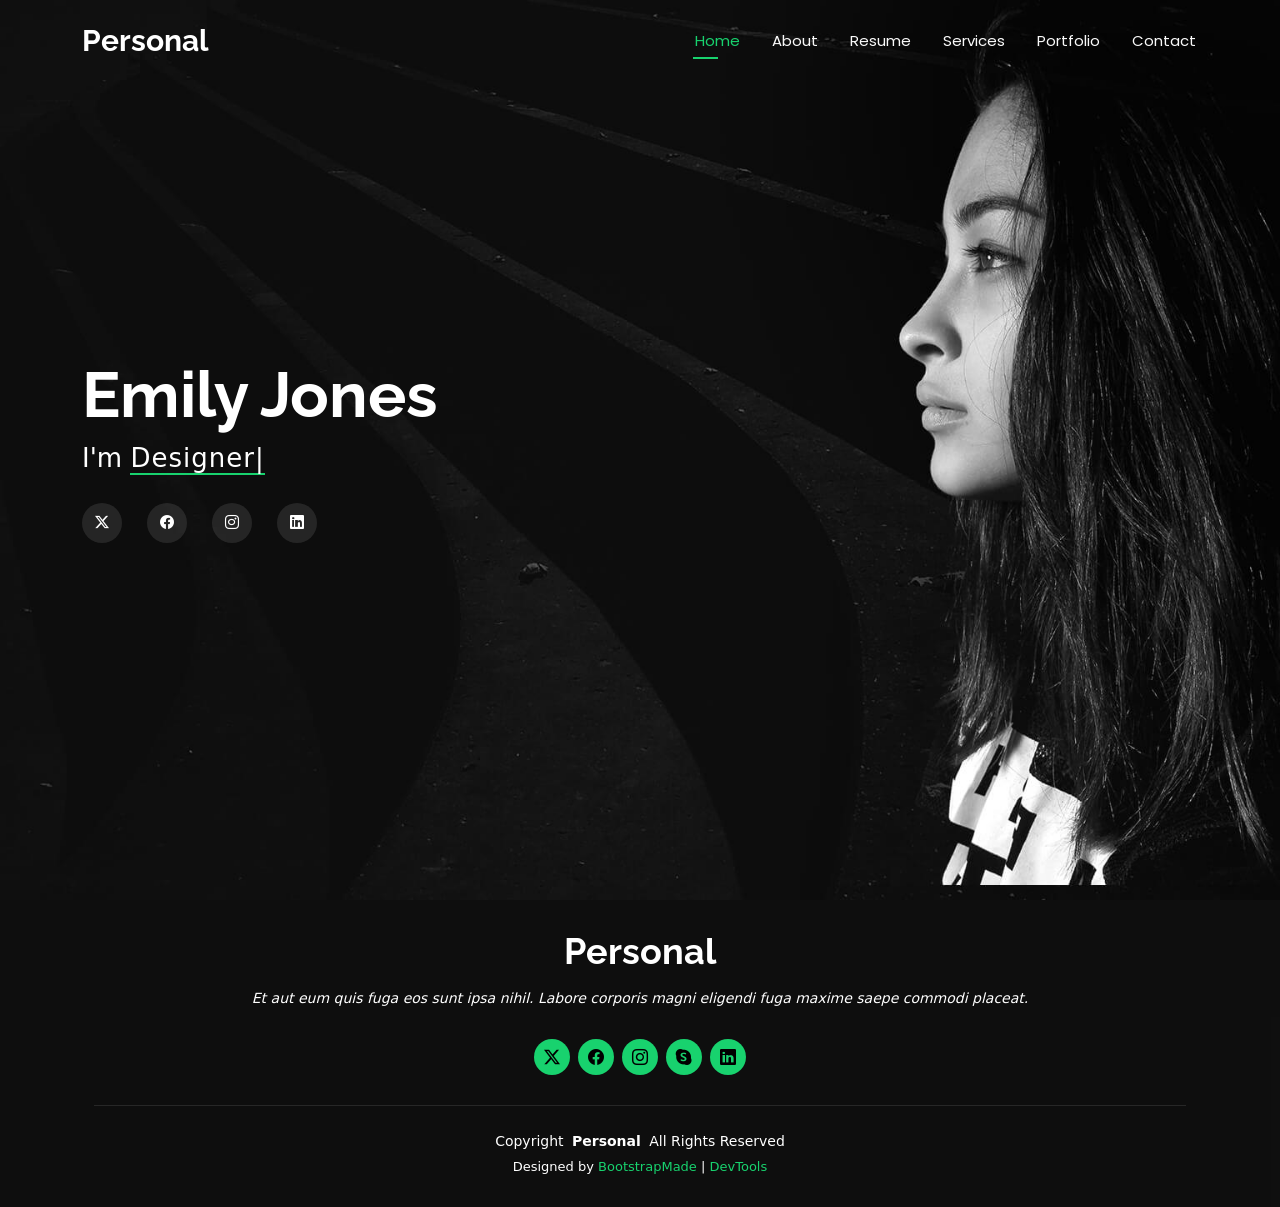
==== commit c8d22a5d: "template_3" ====
--- a/index.html
+++ b/index.html
@@ -4,7 +4,7 @@
 <head>
   <meta charset="utf-8">
   <meta content="width=device-width, initial-scale=1.0" name="viewport">
-  <title>Index - FolioOne Bootstrap Template</title>
+  <title>Index - Personal Bootstrap Template</title>
   <meta name="description" content="">
   <meta name="keywords" content="">
 
@@ -28,9 +28,9 @@
   <link href="assets/css/main.css" rel="stylesheet">
 
   <!-- =======================================================
-  * Template Name: FolioOne
-  * Template URL: https://bootstrapmade.com/folioone-bootstrap-portfolio-website-template/
-  * Updated: Aug 23 2025 with Bootstrap v5.3.7
+  * Template Name: Personal
+  * Template URL: https://bootstrapmade.com/personal-free-resume-bootstrap-template/
+  * Updated: Mar 05 2025 with Bootstrap v5.3.3
   * Author: BootstrapMade.com
   * License: https://bootstrapmade.com/license/
   ======================================================== -->
@@ -38,13 +38,14 @@
 
 <body class="index-page">
 
-  <header id="header" class="header d-flex align-items-center light-background sticky-top">
-    <div class="container position-relative d-flex align-items-center justify-content-between">
+  <header id="header" class="header d-flex align-items-center fixed-top">
+    <div class="container-fluid container-xl position-relative d-flex align-items-center justify-content-between">
 
-      <!-- <a href="index.html" class="logo d-flex align-items-center me-auto me-xl-0">
-      <img src="assets/img/logo.webp" alt="">
-      <h1 class="sitename">FolioOne</h1> 
-    </a> -->
+      <a href="index.html" class="logo d-flex align-items-center">
+        <!-- Uncomment the line below if you also wish to use an image logo -->
+        <!-- <img src="assets/img/logo.webp" alt=""> -->
+        <h1 class="sitename">Personal</h1>
+      </a>
 
       <nav id="navmenu" class="navmenu">
         <ul>
@@ -58,91 +59,55 @@
         <i class="mobile-nav-toggle d-xl-none bi bi-list"></i>
       </nav>
 
-      <div class="header-social-links">
-        <a href="#" class="twitter"><i class="bi bi-twitter-x"></i></a>
-        <a href="#" class="facebook"><i class="bi bi-facebook"></i></a>
-        <a href="#" class="instagram"><i class="bi bi-instagram"></i></a>
-        <a href="#" class="linkedin"><i class="bi bi-linkedin"></i></a>
-      </div>
-
     </div>
   </header>
 
   <main class="main">
 
     <!-- Hero Section -->
-    <section id="hero" class="hero section">
+    <section id="hero" class="hero section dark-background">
 
-      <div class="container" data-aos="fade-up" data-aos-delay="100">
+      <img src="assets/img/hero-bg.jpg" alt="" data-aos="fade-in">
 
-        <div class="row gy-4 align-items-center">
-          <div class="col-lg-6 order-2 order-lg-1">
-            <div class="hero-content">
-              <h1 data-aos="fade-up" data-aos-delay="200">Hello, I'm <span class="highlight">Brandon Johnson</span></h1>
-              <h2 data-aos="fade-up" data-aos-delay="300">Creative <span class="typed" data-typed-items="UI/UX Designer, Web Developer, Digital Artist, Brand Strategist"></span></h2>
-              <p data-aos="fade-up" data-aos-delay="400">Lorem ipsum dolor sit amet, consectetur adipiscing elit. Sed do eiusmod tempor incididunt ut labore et dolore magna aliqua. Ut enim ad minim veniam, quis nostrud exercitation ullamco laboris nisi ut aliquip ex ea commodo consequat.</p>
-              <div class="hero-actions" data-aos="fade-up" data-aos-delay="500">
-                <a href="portfolio.html" class="btn btn-primary">View My Work</a>
-                <a href="contact.html" class="btn btn-outline">Get In Touch</a>
-              </div>
-              <div class="social-links" data-aos="fade-up" data-aos-delay="600">
-                <a href="#"><i class="bi bi-twitter"></i></a>
-                <a href="#"><i class="bi bi-linkedin"></i></a>
-                <a href="#"><i class="bi bi-github"></i></a>
-                <a href="#"><i class="bi bi-dribbble"></i></a>
-              </div>
-            </div>
-          </div>
-          <div class="col-lg-6 order-1 order-lg-2">
-            <div class="hero-image" data-aos="zoom-in" data-aos-delay="300">
-              <div class="image-wrapper">
-                <img src="assets/img/profile/profile-square-11.webp" alt="Sarah Mitchell" class="img-fluid">
-                <div class="floating-elements">
-                  <div class="floating-card design" data-aos="fade-left" data-aos-delay="700">
-                    <i class="bi bi-palette"></i>
-                    <span>Design</span>
-                  </div>
-                  <div class="floating-card code" data-aos="fade-right" data-aos-delay="800">
-                    <i class="bi bi-code-slash"></i>
-                    <span>Code</span>
-                  </div>
-                  <div class="floating-card creativity" data-aos="fade-up" data-aos-delay="900">
-                    <i class="bi bi-lightbulb"></i>
-                    <span>Ideas</span>
-                  </div>
-                </div>
-              </div>
-            </div>
-          </div>
+      <div class="container" data-aos="zoom-out" data-aos-delay="100">
+        <h2>Emily Jones</h2>
+        <p>I'm <span class="typed" data-typed-items="Designer, Developer, Freelancer, Photographer"></span><span class="typed-cursor typed-cursor--blink"></span></p>
+        <div class="social-links">
+          <a href="#"><i class="bi bi-twitter-x"></i></a>
+          <a href="#"><i class="bi bi-facebook"></i></a>
+          <a href="#"><i class="bi bi-instagram"></i></a>
+          <a href="#"><i class="bi bi-linkedin"></i></a>
         </div>
-
       </div>
 
     </section><!-- /Hero Section -->
 
   </main>
 
-  <footer id="footer" class="footer">
-
+  <footer id="footer" class="footer dark-background">
     <div class="container">
-      <div class="copyright text-center ">
-        <p>© <span>Copyright</span> <strong class="px-1 sitename">FolioOne</strong> <span>All Rights Reserved<br></span></p>
-      </div>
+      <h3 class="sitename">Personal</h3>
+      <p>Et aut eum quis fuga eos sunt ipsa nihil. Labore corporis magni eligendi fuga maxime saepe commodi placeat.</p>
       <div class="social-links d-flex justify-content-center">
         <a href=""><i class="bi bi-twitter-x"></i></a>
         <a href=""><i class="bi bi-facebook"></i></a>
         <a href=""><i class="bi bi-instagram"></i></a>
+        <a href=""><i class="bi bi-skype"></i></a>
         <a href=""><i class="bi bi-linkedin"></i></a>
       </div>
-      <div class="credits">
-        <!-- All the links in the footer should remain intact. -->
-        <!-- You can delete the links only if you've purchased the pro version. -->
-        <!-- Licensing information: https://bootstrapmade.com/license/ -->
-        <!-- Purchase the pro version with working PHP/AJAX contact form: [buy-url] -->
-        Designed by <a href="https://bootstrapmade.com/">BootstrapMade</a> | <a href="https://bootstrapmade.com/tools/">DevTools</a>
+      <div class="container">
+        <div class="copyright">
+          <span>Copyright</span> <strong class="px-1 sitename">Personal</strong> <span>All Rights Reserved</span>
+        </div>
+        <div class="credits">
+          <!-- All the links in the footer should remain intact. -->
+          <!-- You can delete the links only if you've purchased the pro version. -->
+          <!-- Licensing information: https://bootstrapmade.com/license/ -->
+          <!-- Purchase the pro version with working PHP/AJAX contact form: [buy-url] -->
+          Designed by <a href="https://bootstrapmade.com/">BootstrapMade</a> | <a href="https://bootstrapmade.com/tools/">DevTools</a>
+        </div>
       </div>
     </div>
-
   </footer>
 
   <!-- Scroll Top -->
@@ -156,12 +121,12 @@
   <script src="assets/vendor/php-email-form/validate.js"></script>
   <script src="assets/vendor/aos/aos.js"></script>
   <script src="assets/vendor/typed.js/typed.umd.js"></script>
+  <script src="assets/vendor/purecounter/purecounter_vanilla.js"></script>
   <script src="assets/vendor/waypoints/noframework.waypoints.js"></script>
-  <script src="assets/vendor/purecounter/purecounter_vanilla.js"></script>
   <script src="assets/vendor/swiper/swiper-bundle.min.js"></script>
+  <script src="assets/vendor/glightbox/js/glightbox.min.js"></script>
   <script src="assets/vendor/imagesloaded/imagesloaded.pkgd.min.js"></script>
   <script src="assets/vendor/isotope-layout/isotope.pkgd.min.js"></script>
-  <script src="assets/vendor/glightbox/js/glightbox.min.js"></script>
 
   <!-- Main JS File -->
   <script src="assets/js/main.js"></script>
--- a/assets/css/main.css
+++ b/assets/css/main.css
@@ -1,7 +1,7 @@
 /**
-* Template Name: FolioOne
-* Template URL: https://bootstrapmade.com/folioone-bootstrap-portfolio-website-template/
-* Updated: Aug 23 2025 with Bootstrap v5.3.7
+* Template Name: Personal
+* Template URL: https://bootstrapmade.com/personal-free-resume-bootstrap-template/
+* Updated: Mar 05 2025 with Bootstrap v5.3.3
 * Author: BootstrapMade.com
 * License: https://bootstrapmade.com/license/
 */
@@ -19,37 +19,37 @@
 
 /* Global Colors - The following color variables are used throughout the website. Updating them here will change the color scheme of the entire website */
 :root { 
-  --background-color: #101a20; /* Background color for the entire website, including individual sections */
-  --default-color: #e7f2f7; /* Default color used for the majority of the text content across the entire website */
+  --background-color: #000000; /* Background color for the entire website, including individual sections */
+  --default-color: #fafafa; /* Default color used for the majority of the text content across the entire website */
   --heading-color: #ffffff; /* Color for headings, subheadings and title throughout the website */
-  --accent-color: #1387c1; /* Accent color that represents your brand on the website. It's used for buttons, links, and other elements that need to stand out */
-  --surface-color: #141f26; /* The surface color is used as a background of boxed elements within sections, such as cards, icon boxes, or other elements that require a visual separation from the global background. */
-  --contrast-color: #ffffff; /* Contrast color for text, ensuring readability against backgrounds of accent, heading, or default colors. */
+  --accent-color: #18d26e; /* Accent color that represents your brand on the website. It's used for buttons, links, and other elements that need to stand out */
+  --surface-color: #1a1a1a; /* The surface color is used as a background of boxed elements within sections, such as cards, icon boxes, or other elements that require a visual separation from the global background. */
+  --contrast-color: #000000; /* Contrast color for text, ensuring readability against backgrounds of accent, heading, or default colors. */
 }
 
 /* Nav Menu Colors - The following color variables are used specifically for the navigation menu. They are separate from the global colors to allow for more customization options */
 :root {
-  --nav-color: #ffffff;  /* The default color of the main navmenu links */
-  --nav-hover-color: #1387c1; /* Applied to main navmenu links when they are hovered over or active */
-  --nav-mobile-background-color: #213642; /* Used as the background color for mobile navigation menu */
-  --nav-dropdown-background-color: #051117; /* Used as the background color for dropdown items that appear when hovering over primary navigation items */
-  --nav-dropdown-color: #e7f2f7; /* Used for navigation links of the dropdown items in the navigation menu. */
-  --nav-dropdown-hover-color: #1387c1; /* Similar to --nav-hover-color, this color is applied to dropdown navigation links when they are hovered over. */
+  --nav-color: #fafafa;  /* The default color of the main navmenu links */
+  --nav-hover-color: #18d26e; /* Applied to main navmenu links when they are hovered over or active */
+  --nav-mobile-background-color: #1a1a1a; /* Used as the background color for mobile navigation menu */
+  --nav-dropdown-background-color: #1a1a1a; /* Used as the background color for dropdown items that appear when hovering over primary navigation items */
+  --nav-dropdown-color: #fafafa; /* Used for navigation links of the dropdown items in the navigation menu. */
+  --nav-dropdown-hover-color: #18d26e; /* Similar to --nav-hover-color, this color is applied to dropdown navigation links when they are hovered over. */
 }
 
 /* Color Presets - These classes override global colors when applied to any section or element, providing reuse of the sam color scheme. */
 
 .light-background {
-  --background-color: #142027;
-  --surface-color: #325264;
+  --background-color: #1a1a1a;
+  --surface-color: #343434;
 }
 
 .dark-background {
-  --background-color: #0b1419;
+  --background-color: rgba(15, 15, 15, 0.975);
   --default-color: #ffffff;
   --heading-color: #ffffff;
-  --surface-color: #252525;
-  --contrast-color: #ffffff;
+  --surface-color: #292929f9;
+  --contrast-color: #000000;
 }
 
 /* Smooth scroll */
@@ -143,13 +143,12 @@
 # Global Header
 --------------------------------------------------------------*/
 .header {
-  --background-color: rgba(255, 255, 255, 0);
+  --background-color: rgba(0, 0, 0, 0);
   color: var(--default-color);
   background-color: var(--background-color);
   padding: 15px 0;
   transition: all 0.5s;
   z-index: 997;
-  border-bottom: 1px solid color-mix(in srgb, var(--default-color), transparent 92%);
 }
 
 .header .logo {
@@ -157,55 +156,25 @@
 }
 
 .header .logo img {
-  max-height: 36px;
+  max-height: 32px;
   margin-right: 8px;
 }
 
 .header .logo h1 {
-  font-size: 32px;
+  font-size: 30px;
   margin: 0;
-  font-weight: 400;
+  font-weight: 700;
   color: var(--heading-color);
 }
 
-.header .header-social-links {
-  padding-right: 15px;
-}
-
-.header .header-social-links a {
-  color: color-mix(in srgb, var(--default-color), transparent 40%);
-  padding-left: 6px;
-  display: inline-block;
-  transition: 0.3s;
-  font-size: 16px;
-}
-
-.header .header-social-links a:hover {
-  color: var(--default-color);
-}
-
-.header .header-social-links a i {
-  line-height: 0px;
-}
-
-@media (max-width: 1200px) {
-  .header .logo {
-    order: 1;
-  }
-
-  .header .header-social-links {
-    order: 2;
-  }
-
-  .header .navmenu {
-    order: 3;
-  }
+.scrolled .header {
+  box-shadow: 0px 0 18px rgba(0, 0, 0, 0.1);
 }
 
 /* Global Header on Scroll
 ------------------------------*/
 .scrolled .header {
-  --background-color: rgba(16, 26, 32, 0.9);
+  --background-color: rgba(0, 0, 0, 0.8);
 }
 
 /*--------------------------------------------------------------
@@ -231,7 +200,7 @@
 
   .navmenu>ul>li {
     white-space: nowrap;
-    padding: 15px 28px 15px 0;
+    padding: 15px 14px;
   }
 
   .navmenu>ul>li:last-child {
@@ -293,7 +262,7 @@
     display: block;
     position: absolute;
     visibility: hidden;
-    left: -5px;
+    left: 14px;
     top: 130%;
     opacity: 0;
     transition: 0.3s;
@@ -476,42 +445,59 @@
   color: var(--default-color);
   background-color: var(--background-color);
   font-size: 14px;
-  padding: 40px 0;
-  position: relative;
-  border-top: 1px solid color-mix(in srgb, var(--default-color), transparent 92%);
-}
-
-.footer .copyright p {
-  margin-bottom: 0;
+  text-align: center;
+  padding: 30px 0;
+  position: relative;
+}
+
+.footer h3 {
+  font-size: 36px;
+  font-weight: 700;
+  position: relative;
+  padding: 0;
+  margin: 0 0 15px 0;
+}
+
+.footer p {
+  font-size: 15;
+  font-style: italic;
+  padding: 0;
+  margin: 0 0 30px 0;
 }
 
 .footer .social-links {
-  margin-top: 20px;
+  margin: 0 0 30px 0;
 }
 
 .footer .social-links a {
+  font-size: 16px;
   display: flex;
   align-items: center;
   justify-content: center;
-  width: 40px;
-  height: 40px;
+  background: var(--accent-color);
+  color: var(--contrast-color);
+  line-height: 1;
+  margin: 0 4px;
   border-radius: 50%;
-  border: 1px solid color-mix(in srgb, var(--default-color), transparent 50%);
-  font-size: 16px;
-  color: color-mix(in srgb, var(--default-color), transparent 50%);
-  margin: 0 5px;
+  text-align: center;
+  width: 36px;
+  height: 36px;
   transition: 0.3s;
 }
 
 .footer .social-links a:hover {
-  color: var(--accent-color);
-  border-color: var(--accent-color);
+  background: color-mix(in srgb, var(--accent-color), transparent 20%);
+  text-decoration: none;
+}
+
+.footer .copyright {
+  padding-top: 25px;
+  border-top: 1px solid color-mix(in srgb, var(--default-color), transparent 90%);
 }
 
 .footer .credits {
-  margin-top: 10px;
   font-size: 13px;
-  text-align: center;
+  padding-top: 5px;
 }
 
 /*--------------------------------------------------------------
@@ -520,42 +506,32 @@
 #preloader {
   position: fixed;
   inset: 0;
-  z-index: 9999;
+  z-index: 999999;
   overflow: hidden;
-  background-color: var(--background-color);
+  background: var(--background-color);
   transition: all 0.6s ease-out;
-  width: 100%;
-  height: 100vh;
-}
-
-#preloader:before,
-#preloader:after {
+}
+
+#preloader:before {
   content: "";
-  position: absolute;
-  border: 4px solid var(--accent-color);
+  position: fixed;
+  top: calc(50% - 30px);
+  left: calc(50% - 30px);
+  border: 6px solid #ffffff;
+  border-color: var(--accent-color) transparent var(--accent-color) transparent;
   border-radius: 50%;
-  animation: animate-preloader 2s cubic-bezier(0, 0.2, 0.8, 1) infinite;
-}
-
-#preloader:after {
-  animation-delay: -0.5s;
+  width: 60px;
+  height: 60px;
+  animation: animate-preloader 1.5s linear infinite;
 }
 
 @keyframes animate-preloader {
   0% {
-    width: 10px;
-    height: 10px;
-    top: calc(50% - 5px);
-    left: calc(50% - 5px);
-    opacity: 1;
+    transform: rotate(0deg);
   }
 
   100% {
-    width: 72px;
-    height: 72px;
-    top: calc(50% - 36px);
-    left: calc(50% - 36px);
-    opacity: 0;
+    transform: rotate(360deg);
   }
 }
 
@@ -612,7 +588,7 @@
 }
 
 .page-title .heading {
-  padding: 80px 0;
+  padding: 160px 0 80px 0;
   border-top: 1px solid color-mix(in srgb, var(--default-color), transparent 90%);
 }
 
@@ -622,7 +598,7 @@
 }
 
 .page-title nav {
-  background-color: color-mix(in srgb, var(--default-color), transparent 96%);
+  background-color: color-mix(in srgb, var(--default-color), transparent 90%);
   padding: 20px 0;
 }
 
@@ -630,10 +606,9 @@
   display: flex;
   flex-wrap: wrap;
   list-style: none;
-  padding: 0;
   margin: 0;
   font-size: 16px;
-  font-weight: 400;
+  font-weight: 600;
 }
 
 .page-title nav ol li+li {
@@ -671,644 +646,267 @@
 # Global Section Titles
 --------------------------------------------------------------*/
 .section-title {
-  text-align: center;
   padding-bottom: 60px;
   position: relative;
 }
 
 .section-title h2 {
-  font-size: 3.5rem;
-  font-weight: 400;
-  line-height: 1.2;
+  font-size: 14px;
+  font-weight: 500;
+  padding: 0;
+  line-height: 1px;
+  margin: 0;
+  letter-spacing: 1.5px;
+  text-transform: uppercase;
+  color: color-mix(in srgb, var(--default-color), transparent 50%);
+  position: relative;
+}
+
+.section-title h2::after {
+  content: "";
+  width: 120px;
+  height: 1px;
+  display: inline-block;
+  background: var(--accent-color);
+  margin: 4px 10px;
+}
+
+.section-title div {
   color: var(--heading-color);
-  margin-bottom: 1.5rem;
-  letter-spacing: -1px;
-}
-
-@media (max-width: 768px) {
-  .section-title h2 {
-    font-size: 2.5rem;
-  }
-}
-
-.section-title p {
-  font-size: 1.125rem;
-  line-height: 1.8;
-  color: color-mix(in srgb, var(--default-color), transparent 25%);
-  max-width: 900px;
-  margin: 0 auto;
-  text-wrap: balance;
+  margin: 0;
+  margin: 0;
+  font-size: 28px;
+  font-weight: 700;
+  text-transform: uppercase;
+  font-family: var(--heading-font);
 }
 
 /*--------------------------------------------------------------
 # Hero Section
 --------------------------------------------------------------*/
 .hero {
+  width: 100%;
+  min-height: 100vh;
+  position: relative;
   padding: 80px 0;
-  min-height: 100vh;
-  display: flex;
-  align-items: center;
-}
-
-.hero .hero-content h1 {
-  font-size: 3.5rem;
-  font-weight: 700;
-  margin-bottom: 1rem;
-  line-height: 1.2;
-}
-
-.hero .hero-content h1 .highlight {
-  color: var(--accent-color);
-  position: relative;
-}
-
-.hero .hero-content h1 .highlight::after {
-  content: "";
-  position: absolute;
-  bottom: 0;
-  left: 0;
-  width: 100%;
-  height: 3px;
-  background: linear-gradient(90deg, var(--accent-color), color-mix(in srgb, var(--accent-color), transparent 50%));
-  border-radius: 2px;
-}
-
-@media (max-width: 768px) {
-  .hero .hero-content h1 {
-    font-size: 2.5rem;
-  }
-}
-
-.hero .hero-content h2 {
-  font-size: 1.5rem;
-  font-weight: 400;
-  margin-bottom: 2rem;
-  color: color-mix(in srgb, var(--default-color), transparent 20%);
-}
-
-.hero .hero-content h2 .typed {
-  color: var(--accent-color);
-  font-weight: 600;
-}
-
-@media (max-width: 768px) {
-  .hero .hero-content h2 {
-    font-size: 1.25rem;
-  }
-}
-
-.hero .hero-content p {
-  font-size: 1.1rem;
-  line-height: 1.6;
-  margin-bottom: 2.5rem;
-  color: color-mix(in srgb, var(--default-color), transparent 30%);
-}
-
-.hero .hero-actions {
-  display: flex;
-  gap: 1rem;
-  margin-bottom: 3rem;
-}
-
-.hero .hero-actions .btn {
-  padding: 12px 30px;
-  border-radius: 50px;
-  font-weight: 600;
-  text-decoration: none;
-  transition: all 0.3s ease;
-  border: 2px solid;
-}
-
-.hero .hero-actions .btn.btn-primary {
-  background: var(--accent-color);
-  color: var(--contrast-color);
-  border-color: var(--accent-color);
-}
-
-.hero .hero-actions .btn.btn-primary:hover {
-  background: color-mix(in srgb, var(--accent-color), black 15%);
-  border-color: color-mix(in srgb, var(--accent-color), black 15%);
-  transform: translateY(-2px);
-}
-
-.hero .hero-actions .btn.btn-outline {
-  background: transparent;
-  color: var(--accent-color);
-  border-color: var(--accent-color);
-}
-
-.hero .hero-actions .btn.btn-outline:hover {
-  transform: translateY(-2px);
-}
-
-@media (max-width: 576px) {
-  .hero .hero-actions {
-    flex-direction: column;
-  }
-
-  .hero .hero-actions .btn {
-    text-align: center;
-  }
-}
-
-.hero .social-links {
-  display: flex;
-  gap: 1rem;
-}
-
-.hero .social-links a {
-  width: 45px;
-  height: 45px;
-  background: var(--surface-color);
-  border-radius: 50%;
   display: flex;
   align-items: center;
   justify-content: center;
+}
+
+.hero img {
+  position: absolute;
+  inset: 0;
+  display: block;
+  width: 100%;
+  height: 100%;
+  object-fit: cover;
+  z-index: 1;
+}
+
+.hero .container {
+  position: relative;
+  z-index: 3;
+}
+
+.hero h2 {
+  margin: 0;
+  font-size: 64px;
+  font-weight: 700;
+}
+
+.hero p {
+  margin: 5px 0 0 0;
+  font-size: 26px;
+}
+
+.hero p span {
+  letter-spacing: 1px;
+  border-bottom: 2px solid var(--accent-color);
+}
+
+.hero .social-links {
+  margin-top: 25px;
+}
+
+.hero .social-links a {
+  background-color: color-mix(in srgb, var(--default-color), transparent 90%);
   color: var(--default-color);
-  font-size: 1.2rem;
-  transition: all 0.3s ease;
+  font-size: 14px;
+  width: 40px;
+  height: 40px;
+  border-radius: 50px;
+  display: inline-flex;
+  align-items: center;
+  justify-content: center;
+  margin-right: 20px;
+  transition: 0.3s;
 }
 
 .hero .social-links a:hover {
-  background: var(--accent-color);
-  color: var(--contrast-color);
-  transform: translateY(-3px);
-  box-shadow: 0 8px 25px color-mix(in srgb, var(--accent-color), transparent 70%);
-}
-
-.hero .hero-image {
-  position: relative;
-}
-
-.hero .hero-image .image-wrapper {
-  position: relative;
-  max-width: 450px;
-  margin: 0 auto;
-}
-
-.hero .hero-image .image-wrapper img {
-  border-radius: 20px;
-  box-shadow: 0 5px 15px color-mix(in srgb, var(--default-color), transparent 95%);
-  transition: transform 0.3s ease;
-}
-
-.hero .hero-image .image-wrapper img:hover {
-  transform: scale(1.02);
-}
-
-.hero .hero-image .floating-elements {
-  position: absolute;
-  top: 0;
-  left: 0;
-  right: 0;
-  bottom: 0;
-  pointer-events: none;
-}
-
-.hero .hero-image .floating-elements .floating-card {
-  position: absolute;
-  background: var(--surface-color);
-  padding: 15px 20px;
-  border-radius: 15px;
-  box-shadow: 0 10px 30px color-mix(in srgb, var(--default-color), transparent 90%);
+  background-color: var(--accent-color);
+}
+
+@media (max-width: 768px) {
+  .hero h2 {
+    font-size: 32px;
+  }
+
+  .hero p {
+    font-size: 20px;
+  }
+}
+
+/*--------------------------------------------------------------
+# About Section
+--------------------------------------------------------------*/
+.about .content h2 {
+  font-weight: 700;
+  font-size: 24px;
+}
+
+.about .content ul {
+  list-style: none;
+  padding: 0;
+}
+
+.about .content ul li {
+  margin-bottom: 20px;
   display: flex;
   align-items: center;
-  gap: 10px;
-  font-weight: 600;
-  animation: float 3s ease-in-out infinite;
-}
-
-.hero .hero-image .floating-elements .floating-card i {
-  font-size: 1.5rem;
+}
+
+.about .content ul strong {
+  margin-right: 10px;
+}
+
+.about .content ul i {
+  font-size: 16px;
+  margin-right: 5px;
   color: var(--accent-color);
-}
-
-.hero .hero-image .floating-elements .floating-card.design {
-  top: 10%;
-  right: -10%;
-  animation-delay: 0s;
-}
-
-.hero .hero-image .floating-elements .floating-card.code {
-  bottom: 30%;
-  left: -15%;
-  animation-delay: 1s;
-}
-
-.hero .hero-image .floating-elements .floating-card.creativity {
-  top: 60%;
-  right: -5%;
-  animation-delay: 2s;
-}
-
-@media (max-width: 992px) {
-  .hero .hero-image .floating-elements .floating-card {
-    display: none;
-  }
-}
-
-@keyframes float {
-
-  0%,
-  100% {
-    transform: translateY(0px);
-  }
-
-  50% {
-    transform: translateY(-10px);
-  }
-}
-
-@media (max-width: 992px) {
-  .hero .hero-content {
-    text-align: center;
-    margin-bottom: 3rem;
-  }
-}
-
-/*--------------------------------------------------------------
-# About Section
---------------------------------------------------------------*/
-.about .intro-content .eyebrow {
-  display: inline-block;
-  letter-spacing: 0.12em;
-  text-transform: uppercase;
-  font-size: 12px;
-  color: color-mix(in srgb, var(--default-color), transparent 40%);
-  margin-bottom: 16px;
-}
-
-.about .intro-content .headline {
-  font-family: var(--heading-font);
-  font-weight: 300;
-  line-height: 1.2;
-  font-size: clamp(28px, 4vw, 44px);
-  margin: 0 0 24px 0;
-}
-
-.about .intro-content .lead {
-  font-size: 18px;
-  line-height: 1.8;
-  color: color-mix(in srgb, var(--default-color), transparent 10%);
-  margin-bottom: 24px;
-}
-
-.about .intro-content p {
-  line-height: 1.8;
-  margin-bottom: 24px;
-  color: color-mix(in srgb, var(--default-color), transparent 5%);
-}
-
-.about .intro-content .cta-group {
-  display: flex;
-  gap: 24px;
-  align-items: center;
-  margin-top: 24px;
-}
-
-.about .intro-content .cta-group .btn-ghost {
+  line-height: 0;
+}
+
+/*--------------------------------------------------------------
+# Stats Section
+--------------------------------------------------------------*/
+.stats i {
+  background-color: var(--surface-color);
+  color: var(--accent-color);
+  box-shadow: 0px 2px 25px rgba(0, 0, 0, 0.1);
+  width: 54px;
+  height: 54px;
+  font-size: 24px;
+  border-radius: 50px;
+  border: 2px solid var(--background-color);
   display: inline-flex;
   align-items: center;
-  gap: 8px;
-  padding: 12px 18px;
-  border-radius: 6px;
-  color: var(--accent-color);
-  background: color-mix(in srgb, var(--accent-color), transparent 92%);
-  border: 1px solid color-mix(in srgb, var(--accent-color), transparent 70%);
-  transition: 0.3s ease-in-out;
-}
-
-.about .intro-content .cta-group .btn-ghost:hover,
-.about .intro-content .cta-group .btn-ghost:focus {
-  color: var(--contrast-color);
-  background: var(--accent-color);
-  border-color: var(--accent-color);
-  outline: none;
-  box-shadow: 0 0 0 3px color-mix(in srgb, var(--accent-color), transparent 70%);
-}
-
-.about .intro-content .cta-group .link-underline {
-  display: inline-flex;
-  align-items: center;
-  gap: 8px;
-  position: relative;
-  color: var(--accent-color);
-  padding-bottom: 4px;
-  transition: 0.3s ease-in-out;
-}
-
-.about .intro-content .cta-group .link-underline::after {
-  content: "";
-  position: absolute;
-  left: 0;
-  right: 0;
-  bottom: 0;
-  height: 1px;
-  background: color-mix(in srgb, var(--accent-color), transparent 40%);
-  transform: scaleX(0.4);
-  transform-origin: left;
-  transition: 0.3s ease-in-out;
-}
-
-.about .intro-content .cta-group .link-underline:hover,
-.about .intro-content .cta-group .link-underline:focus {
-  color: color-mix(in srgb, var(--accent-color), transparent 10%);
-  outline: none;
-}
-
-.about .intro-content .cta-group .link-underline:hover::after,
-.about .intro-content .cta-group .link-underline:focus::after {
-  transform: scaleX(1);
-}
-
-.about .profile-figure {
+  justify-content: center;
+  position: relative;
+  z-index: 1;
+}
+
+.stats .stats-item {
+  background-color: var(--surface-color);
+  margin-top: -27px;
+  padding: 30px 30px 25px 30px;
+  width: 100%;
+  position: relative;
+  text-align: center;
+  box-shadow: 0px 2px 35px rgba(0, 0, 0, 0.1);
+  border-radius: 4px;
+  z-index: 0;
+}
+
+.stats .stats-item span {
+  font-size: 36px;
+  display: block;
+  font-weight: 700;
+  color: color-mix(in srgb, var(--default-color), transparent 20%);
+}
+
+.stats .stats-item p {
+  padding: 0;
   margin: 0;
-}
-
-.about .profile-figure .profile-photo {
-  width: 88%;
-  max-width: 440px;
-  border-radius: 18px;
-  box-shadow: 0 10px 30px color-mix(in srgb, var(--default-color), transparent 92%);
-  transform: translateY(0);
-  transition: transform 0.3s ease-in-out;
-}
-
-.about .profile-figure .profile-caption {
-  margin-top: 24px;
+  font-family: var(--heading-font);
+  font-size: 16px;
+}
+
+/*--------------------------------------------------------------
+# Skills Section
+--------------------------------------------------------------*/
+.skills .progress {
+  height: 60px;
+  display: block;
+  background: none;
+  border-radius: 0;
+}
+
+.skills .progress .skill {
+  color: var(--heading-color);
+  padding: 0;
+  margin: 0 0 6px 0;
+  text-transform: uppercase;
+  display: block;
+  font-weight: 600;
+  font-family: var(--heading-font);
+}
+
+.skills .progress .skill .val {
+  float: right;
+  font-style: normal;
+}
+
+.skills .progress-bar-wrap {
+  background: color-mix(in srgb, var(--default-color), transparent 90%);
+  height: 10px;
+}
+
+.skills .progress-bar {
+  width: 1px;
+  height: 10px;
+  transition: 0.9s;
+  background-color: var(--accent-color);
+}
+
+/*--------------------------------------------------------------
+# Interests Section
+--------------------------------------------------------------*/
+.interests .features-item {
+  background-color: var(--surface-color);
   display: flex;
   align-items: center;
-  justify-content: center;
-}
-
-.about .profile-figure .profile-caption .meta {
-  font-size: 14px;
-  color: color-mix(in srgb, var(--default-color), transparent 20%);
-}
-
-.about .profile-figure .profile-caption .meta .funfact {
-  font-size: 13px;
-  margin-top: 4px;
-  color: color-mix(in srgb, var(--default-color), transparent 35%);
-}
-
-.about .profile-figure:hover .profile-photo {
-  transform: translateY(-4px);
-}
-
-.about .skill-item {
-  padding: 24px;
-  border-radius: 6px;
-  transition: 0.3s ease-in-out;
-  background: color-mix(in srgb, var(--surface-color), var(--accent-color) 2%);
-  border: 1px solid color-mix(in srgb, var(--default-color), transparent 88%);
-  height: 100%;
-}
-
-.about .skill-item i {
-  font-size: 24px;
+  padding: 20px;
+  transition: 0.3s;
+  border: 1px solid color-mix(in srgb, var(--default-color), transparent 90%);
+  position: relative;
+}
+
+.interests .features-item i {
+  font-size: 32px;
+  padding-right: 10px;
+  line-height: 0;
+}
+
+.interests .features-item h3 {
+  font-weight: 700;
+  margin: 0;
+  padding: 0;
+  line-height: 1;
+  font-size: 16px;
+}
+
+.interests .features-item h3 a {
+  color: var(--heading-color);
+  transition: 0.3s;
+}
+
+.interests .features-item:hover {
+  border-color: var(--accent-color);
+}
+
+.interests .features-item:hover h3 a {
   color: var(--accent-color);
-  margin-bottom: 16px;
-  display: inline-block;
-}
-
-.about .skill-item h3 {
-  font-size: 16px;
-  margin-bottom: 6px;
-  font-weight: 500;
-}
-
-.about .skill-item p {
-  margin: 0;
-  font-size: 14px;
-  color: color-mix(in srgb, var(--default-color), transparent 25%);
-}
-
-.about .skill-item:hover {
-  transform: translateY(-3px);
-  border-color: color-mix(in srgb, var(--accent-color), transparent 60%);
-  box-shadow: 0 10px 30px color-mix(in srgb, var(--default-color), transparent 92%);
-}
-
-.about .timeline-item {
-  position: relative;
-  padding-left: 26px;
-}
-
-.about .timeline-item time {
-  display: inline-block;
-  font-size: 12px;
-  letter-spacing: 0.08em;
-  text-transform: uppercase;
-  color: color-mix(in srgb, var(--default-color), transparent 45%);
-  margin-bottom: 6px;
-}
-
-.about .timeline-item h4 {
-  font-size: 18px;
-  font-weight: 400;
-  margin: 0 0 6px;
-}
-
-.about .timeline-item p {
-  font-size: 14px;
-  color: color-mix(in srgb, var(--default-color), transparent 25%);
-  margin: 0;
-}
-
-.about .timeline-item .dot {
-  position: absolute;
-  left: 0;
-  top: 4px;
-  width: 10px;
-  height: 10px;
-  border-radius: 50%;
-  background: var(--accent-color);
-  box-shadow: 0 0 0 6px color-mix(in srgb, var(--accent-color), transparent 80%);
-}
-
-.about .personal-quote {
-  padding: 24px 0;
-}
-
-.about .personal-quote p {
-  font-family: var(--heading-font);
-  font-weight: 300;
-  font-size: clamp(20px, 3vw, 28px);
-  line-height: 1.5;
-  color: color-mix(in srgb, var(--default-color), transparent 5%);
-  margin: 0 auto;
-  max-width: 800px;
-}
-
-.about .fact-pill {
-  display: flex;
-  align-items: center;
-  justify-content: center;
-  gap: 10px;
-  padding: 10px 14px;
-  border-radius: 999px;
-  border: 1px solid color-mix(in srgb, var(--default-color), transparent 85%);
-  background: var(--surface-color);
-  color: color-mix(in srgb, var(--default-color), transparent 10%);
-  transition: 0.3s ease-in-out;
-}
-
-.about .fact-pill i {
-  color: var(--accent-color);
-}
-
-.about .fact-pill span {
-  font-size: 14px;
-}
-
-.about .fact-pill:hover {
-  transform: translateY(-2px);
-  border-color: color-mix(in srgb, var(--accent-color), transparent 60%);
-  box-shadow: 0 10px 30px color-mix(in srgb, var(--default-color), transparent 92%);
-}
-
-.about .fact-pill:focus-within {
-  box-shadow: 0 0 0 3px color-mix(in srgb, var(--accent-color), transparent 70%);
-}
-
-@media (max-width: 992px) {
-  .about .profile-figure {
-    text-align: center !important;
-  }
-
-  .about .profile-figure .profile-photo {
-    width: 72%;
-  }
-
-  .about .intro-content .cta-group {
-    flex-wrap: wrap;
-  }
-}
-
-@media (max-width: 576px) {
-  .about .profile-figure .profile-photo {
-    width: 100%;
-  }
-}
-
-/*--------------------------------------------------------------
-# Skills Section
---------------------------------------------------------------*/
-.skills .skill-box {
-  background-color: var(--surface-color);
-  padding: 2rem;
-  border-radius: 8px;
-  box-shadow: 0 0 20px rgba(0, 0, 0, 0.05);
-}
-
-.skills .skill-box h3 {
-  font-size: 1.2rem;
-  margin-bottom: 1rem;
-  font-weight: 600;
-}
-
-.skills .skill-box p {
-  font-size: 0.9rem;
-  margin-bottom: 0.8rem;
-  opacity: 0.6;
-}
-
-.skills .skill-box .progress {
-  background-color: color-mix(in srgb, var(--accent-color), transparent 85%);
-  border-radius: 50px;
-  height: 8px;
-  margin-top: 5px;
-  overflow: hidden;
-}
-
-.skills .skill-box .progress .progress-bar {
-  background-color: var(--accent-color);
-  height: 100%;
-  position: relative;
-  border-radius: 50px;
-  transition: 0.9s;
-  width: 1px;
-}
-
-/*--------------------------------------------------------------
-# Stats Section
---------------------------------------------------------------*/
-.stats .avatars {
-  position: relative;
-}
-
-.stats .avatars img {
-  width: 60px;
-  height: 60px;
-  border: 3px solid var(--accent-color);
-  margin-right: -15px;
-  transition: transform 0.3s ease;
-}
-
-.stats .avatars img:hover {
-  transform: translateY(-5px);
-  z-index: 2;
-}
-
-.stats .counters h2 {
-  color: var(--heading-color);
-  font-size: 48px;
-  font-weight: 700;
-  margin-bottom: 10px;
-}
-
-.stats .counters h2 span {
-  display: inline-block;
-}
-
-.stats .counters p {
-  color: var(--default-color);
-  font-size: 18px;
-  margin: 0;
-  opacity: 0.9;
-}
-
-@media (max-width: 991px) {
-  .stats .row {
-    text-align: center;
-  }
-
-  .stats .avatars {
-    justify-content: center;
-    margin-bottom: 40px;
-  }
-
-  .stats .counters h2 {
-    font-size: 36px;
-  }
-
-  .stats .counters p {
-    font-size: 16px;
-  }
-
-  .stats .counters .col-md-4 {
-    margin-bottom: 30px;
-  }
-
-  .stats .counters .col-md-4:last-child {
-    margin-bottom: 0;
-  }
-}
-
-@media (max-width: 576px) {
-  .stats {
-    padding: 60px 0;
-  }
-
-  .stats .avatars {
-    flex-wrap: wrap;
-    justify-content: center;
-  }
-
-  .stats .avatars img {
-    margin: 0 -8px;
-  }
 }
 
 /*--------------------------------------------------------------
@@ -1319,32 +917,30 @@
   overflow: hidden;
 }
 
-.testimonials .testimonial-item .testimonial-content {
-  border-left: 3px solid var(--accent-color);
-  padding-left: 30px;
+.testimonials .testimonial-item {
+  box-sizing: content-box;
+  min-height: 320px;
 }
 
 .testimonials .testimonial-item .testimonial-img {
+  width: 90px;
   border-radius: 50%;
-  border: 4px solid var(--background-color);
-  margin: 0 auto;
+  margin: -40px 0 0 40px;
+  position: relative;
+  z-index: 2;
+  border: 6px solid var(--background-color);
 }
 
 .testimonials .testimonial-item h3 {
-  font-size: 20px;
+  font-size: 18px;
   font-weight: bold;
-  margin: 10px 0 5px 0;
+  margin: 10px 0 5px 45px;
 }
 
 .testimonials .testimonial-item h4 {
   font-size: 14px;
-  color: color-mix(in srgb, var(--default-color), transparent 40%);
-  margin: 0 0 10px 0;
-}
-
-.testimonials .testimonial-item .stars i {
-  color: #ffc107;
-  margin: 0 1px;
+  color: color-mix(in srgb, var(--default-color), transparent 20%);
+  margin: 0 0 0 45px;
 }
 
 .testimonials .testimonial-item .quote-icon-left,
@@ -1370,6 +966,12 @@
 
 .testimonials .testimonial-item p {
   font-style: italic;
+  margin: 0 15px 0 15px;
+  padding: 20px 20px 60px 20px;
+  background: var(--surface-color);
+  border-radius: 6px;
+  position: relative;
+  z-index: 1;
 }
 
 .testimonials .swiper-wrapper {
@@ -1377,1479 +979,498 @@
 }
 
 .testimonials .swiper-pagination {
-  margin-top: 30px;
+  margin-top: 20px;
   position: relative;
 }
 
 .testimonials .swiper-pagination .swiper-pagination-bullet {
+  width: 12px;
+  height: 12px;
+  background-color: var(--background-color);
+  opacity: 1;
+  border: 1px solid var(--accent-color);
+}
+
+.testimonials .swiper-pagination .swiper-pagination-bullet-active {
+  background-color: var(--accent-color);
+}
+
+/*--------------------------------------------------------------
+# Resume Section
+--------------------------------------------------------------*/
+.resume .resume-title {
+  color: var(--heading-color);
+  font-size: 26px;
+  font-weight: 700;
+  margin-top: 20px;
+  margin-bottom: 20px;
+}
+
+.resume .resume-item {
+  padding: 0 0 20px 20px;
+  margin-top: -2px;
+  border-left: 2px solid var(--accent-color);
+  position: relative;
+}
+
+.resume .resume-item h4 {
+  line-height: 18px;
+  font-size: 18px;
+  font-weight: 600;
+  text-transform: uppercase;
+  color: color-mix(in srgb, var(--default-color), transparent 20%);
+  margin-bottom: 10px;
+}
+
+.resume .resume-item h5 {
+  font-size: 16px;
+  padding: 5px 15px;
+  display: inline-block;
+  font-weight: 600;
+  margin-bottom: 10px;
+}
+
+.resume .resume-item ul {
+  padding-left: 20px;
+}
+
+.resume .resume-item ul li {
+  padding-bottom: 10px;
+}
+
+.resume .resume-item:last-child {
+  padding-bottom: 0;
+}
+
+.resume .resume-item::before {
+  content: "";
+  position: absolute;
+  width: 16px;
+  height: 16px;
+  border-radius: 50px;
+  left: -9px;
+  top: 0;
+  background: var(--background-color);
+  border: 2px solid var(--accent-color);
+}
+
+/*--------------------------------------------------------------
+# Services Section
+--------------------------------------------------------------*/
+.services .service-item {
+  background-color: var(--surface-color);
+  text-align: center;
+  padding: 80px 20px;
+  transition: all ease-in-out 0.3s;
+  height: 100%;
+}
+
+.services .service-item .icon {
+  margin: 0 auto;
+  width: 64px;
+  height: 64px;
+  background: var(--accent-color);
+  border-radius: 4px;
+  display: flex;
+  align-items: center;
+  justify-content: center;
+  margin-bottom: 20px;
+  transition: 0.3s;
+  transform-style: preserve-3d;
+}
+
+.services .service-item .icon i {
+  color: var(--contrast-color);
+  font-size: 28px;
+  transition: ease-in-out 0.3s;
+}
+
+.services .service-item .icon::before {
+  position: absolute;
+  content: "";
+  left: -8px;
+  top: -8px;
+  height: 100%;
+  width: 100%;
+  background: color-mix(in srgb, var(--accent-color), transparent 80%);
+  border-radius: 5px;
+  transition: all 0.3s ease-out 0s;
+  transform: translateZ(-1px);
+}
+
+.services .service-item h3 {
+  font-weight: 700;
+  margin: 10px 0 15px 0;
+  font-size: 22px;
+}
+
+.services .service-item p {
+  line-height: 24px;
+  font-size: 14px;
+  margin-bottom: 0;
+}
+
+.services .service-item:hover {
+  background: var(--accent-color);
+  border-color: var(--accent-color);
+}
+
+.services .service-item:hover .icon {
+  background: var(--surface-color);
+}
+
+.services .service-item:hover .icon i {
+  color: var(--accent-color);
+}
+
+.services .service-item:hover .icon::before {
+  background: color-mix(in srgb, var(--background-color), transparent 70%);
+}
+
+.services .service-item:hover h3,
+.services .service-item:hover p {
+  color: var(--contrast-color);
+}
+
+/*--------------------------------------------------------------
+# Service Details Section
+--------------------------------------------------------------*/
+.service-details .services-list {
+  background-color: var(--surface-color);
+  padding: 10px 30px;
+  border: 1px solid color-mix(in srgb, var(--default-color), transparent 90%);
+  margin-bottom: 20px;
+}
+
+.service-details .services-list a {
+  display: block;
+  line-height: 1;
+  padding: 8px 0 8px 15px;
+  border-left: 3px solid color-mix(in srgb, var(--default-color), transparent 70%);
+  margin: 20px 0;
+  color: color-mix(in srgb, var(--default-color), transparent 20%);
+  transition: 0.3s;
+}
+
+.service-details .services-list a.active {
+  color: var(--heading-color);
+  font-weight: 700;
+  border-color: var(--accent-color);
+}
+
+.service-details .services-list a:hover {
+  border-color: var(--accent-color);
+}
+
+.service-details .services-img {
+  margin-bottom: 20px;
+}
+
+.service-details h3 {
+  font-size: 26px;
+  font-weight: 700;
+}
+
+.service-details h4 {
+  font-size: 20px;
+  font-weight: 700;
+}
+
+.service-details p {
+  font-size: 15px;
+}
+
+.service-details ul {
+  list-style: none;
+  padding: 0;
+  font-size: 15px;
+}
+
+.service-details ul li {
+  padding: 5px 0;
+  display: flex;
+  align-items: center;
+}
+
+.service-details ul i {
+  font-size: 20px;
+  margin-right: 8px;
+  color: var(--accent-color);
+}
+
+/*--------------------------------------------------------------
+# Portfolio Section
+--------------------------------------------------------------*/
+.portfolio .portfolio-filters {
+  padding: 0;
+  margin: 0 auto 20px auto;
+  list-style: none;
+  text-align: center;
+}
+
+.portfolio .portfolio-filters li {
+  cursor: pointer;
+  display: inline-block;
+  padding: 0;
+  font-size: 18px;
+  font-weight: 500;
+  margin: 0 10px;
+  line-height: 1;
+  margin-bottom: 5px;
+  transition: all 0.3s ease-in-out;
+}
+
+.portfolio .portfolio-filters li:hover,
+.portfolio .portfolio-filters li.filter-active {
+  color: var(--accent-color);
+}
+
+.portfolio .portfolio-filters li:first-child {
+  margin-left: 0;
+}
+
+.portfolio .portfolio-filters li:last-child {
+  margin-right: 0;
+}
+
+@media (max-width: 575px) {
+  .portfolio .portfolio-filters li {
+    font-size: 14px;
+    margin: 0 5px;
+  }
+}
+
+.portfolio .portfolio-content {
+  position: relative;
+  overflow: hidden;
+}
+
+.portfolio .portfolio-content img {
+  transition: 0.3s;
+}
+
+.portfolio .portfolio-content .portfolio-info {
+  opacity: 0;
+  position: absolute;
+  inset: 0;
+  z-index: 3;
+  transition: all ease-in-out 0.3s;
+  background: rgba(0, 0, 0, 0.6);
+  padding: 15px;
+}
+
+.portfolio .portfolio-content .portfolio-info h4 {
+  font-size: 14px;
+  padding: 5px 10px;
+  font-weight: 400;
+  color: #ffffff;
+  display: inline-block;
+  background-color: var(--accent-color);
+}
+
+.portfolio .portfolio-content .portfolio-info p {
+  position: absolute;
+  bottom: 10px;
+  text-align: center;
+  display: inline-block;
+  left: 0;
+  right: 0;
+  font-size: 16px;
+  font-weight: 600;
+  color: rgba(255, 255, 255, 0.8);
+}
+
+.portfolio .portfolio-content .portfolio-info .preview-link,
+.portfolio .portfolio-content .portfolio-info .details-link {
+  position: absolute;
+  left: calc(50% - 40px);
+  font-size: 26px;
+  top: calc(50% - 14px);
+  color: #fff;
+  transition: 0.3s;
+  line-height: 1.2;
+}
+
+.portfolio .portfolio-content .portfolio-info .preview-link:hover,
+.portfolio .portfolio-content .portfolio-info .details-link:hover {
+  color: var(--accent-color);
+}
+
+.portfolio .portfolio-content .portfolio-info .details-link {
+  left: 50%;
+  font-size: 34px;
+  line-height: 0;
+}
+
+.portfolio .portfolio-content:hover .portfolio-info {
+  opacity: 1;
+}
+
+.portfolio .portfolio-content:hover img {
+  transform: scale(1.1);
+}
+
+/*--------------------------------------------------------------
+# Portfolio Details Section
+--------------------------------------------------------------*/
+.portfolio-details .portfolio-details-slider img {
+  width: 100%;
+}
+
+.portfolio-details .portfolio-details-slider .swiper-pagination {
+  margin-top: 20px;
+  position: relative;
+}
+
+.portfolio-details .portfolio-details-slider .swiper-pagination .swiper-pagination-bullet {
   width: 12px;
   height: 12px;
   background-color: color-mix(in srgb, var(--default-color), transparent 85%);
   opacity: 1;
 }
 
-.testimonials .swiper-pagination .swiper-pagination-bullet-active {
+.portfolio-details .portfolio-details-slider .swiper-pagination .swiper-pagination-bullet-active {
   background-color: var(--accent-color);
 }
 
-/*--------------------------------------------------------------
-# Resume Section
---------------------------------------------------------------*/
-.resume .resume-item {
-  margin-bottom: 3rem;
-}
-
-.resume .resume-item .resume-title {
-  font-size: 1.75rem;
-  font-weight: 700;
-  margin-bottom: 1.5rem;
-  padding-bottom: 1.5rem;
-  position: relative;
-  color: var(--heading-color);
-}
-
-.resume .resume-item .resume-title::after {
-  content: "";
-  position: absolute;
-  display: block;
-  width: 50px;
-  height: 3px;
-  background: var(--accent-color);
-  bottom: 0;
-  left: 0;
-}
-
-.resume .resume-item .resume-content {
-  padding-left: 1.25rem;
-  border-left: 2px solid color-mix(in srgb, var(--accent-color), transparent 85%);
-}
-
-.resume .resume-item article {
-  position: relative;
-  margin-bottom: 2.5rem;
-}
-
-.resume .resume-item article::before {
-  content: "";
-  position: absolute;
-  width: 16px;
-  height: 16px;
-  border-radius: 50%;
-  left: -1.8rem;
-  top: 0.25rem;
-  background: var(--background-color);
-  border: 2px solid var(--accent-color);
-}
-
-.resume .resume-item article h4 {
-  font-size: 1.25rem;
-  font-weight: 600;
-  margin-bottom: 0.5rem;
-  color: var(--heading-color);
-}
-
-.resume .resume-item article h5 {
-  font-size: 1rem;
-  background: color-mix(in srgb, var(--accent-color), transparent 92%);
-  padding: 0.375rem 0.75rem;
-  display: inline-block;
-  font-weight: 600;
-  margin: 0.5rem 0;
-  color: var(--accent-color);
-  border-radius: 4px;
-}
-
-.resume .resume-item article .institution,
-.resume .resume-item article .company {
-  font-size: 1rem;
-  margin-bottom: 1rem;
-  color: color-mix(in srgb, var(--default-color), transparent 25%);
-}
-
-.resume .resume-item article p {
-  margin-bottom: 1rem;
-}
-
-.resume .resume-item article ul {
-  padding-left: 1.25rem;
-  margin-bottom: 0;
-}
-
-.resume .resume-item article ul li {
-  padding-bottom: 0.75rem;
-  position: relative;
-}
-
-.resume .resume-item article ul li:last-child {
-  padding-bottom: 0;
-}
-
-.resume .skill-item {
-  margin-bottom: 2rem;
-}
-
-.resume .skill-item h4 {
-  font-size: 1rem;
-  font-weight: 600;
-  margin-bottom: 0.75rem;
-  color: var(--heading-color);
-}
-
-.resume .skill-item .progress {
-  height: 0.75rem;
-  background-color: color-mix(in srgb, var(--accent-color), transparent 92%);
-  border-radius: 1rem;
-  overflow: visible;
-}
-
-.resume .skill-item .progress .progress-bar {
+.portfolio-details .portfolio-info {
+  background-color: var(--surface-color);
+  padding: 30px;
+  box-shadow: 0px 0 30px rgba(0, 0, 0, 0.1);
+}
+
+.portfolio-details .portfolio-info h3 {
+  font-size: 22px;
+  font-weight: 700;
+  margin-bottom: 20px;
+  padding-bottom: 20px;
+  border-bottom: 1px solid color-mix(in srgb, var(--default-color), transparent 85%);
+}
+
+.portfolio-details .portfolio-info ul {
+  list-style: none;
+  padding: 0;
+  font-size: 15px;
+}
+
+.portfolio-details .portfolio-info ul li+li {
+  margin-top: 10px;
+}
+
+.portfolio-details .portfolio-description {
+  padding-top: 30px;
+}
+
+.portfolio-details .portfolio-description h2 {
+  font-size: 26px;
+  font-weight: 700;
+  margin-bottom: 20px;
+}
+
+.portfolio-details .portfolio-description p {
+  padding: 0;
+  color: color-mix(in srgb, var(--default-color), transparent 30%);
+}
+
+/*--------------------------------------------------------------
+# Starter Section Section
+--------------------------------------------------------------*/
+.starter-section {
+  /* Add your styles here */
+}
+
+/*--------------------------------------------------------------
+# Contact Section
+--------------------------------------------------------------*/
+.contact .info-item {
+  box-shadow: 0px 0px 20px rgba(0, 0, 0, 0.1);
+  padding: 20px 30px;
+}
+
+.contact .info-item .icon {
+  color: var(--contrast-color);
   background-color: var(--accent-color);
-  position: relative;
-  border-radius: 1rem;
-  width: 0;
-  transition: width 1s ease;
-}
-
-.resume .skill-item .progress .progress-bar::after {
-  content: attr(aria-valuenow) "%";
-  position: absolute;
-  right: 0;
-  top: -1.75rem;
-  font-size: 0.875rem;
-  font-weight: 600;
-  color: var(--accent-color);
-}
-
-@media (max-width: 991.98px) {
-  .resume .resume-item {
-    margin-bottom: 2rem;
-  }
-}
-
-@media (max-width: 767.98px) {
-  .resume .resume-content {
-    padding-left: 1rem !important;
-  }
-
-  .resume article::before {
-    left: -2rem !important;
-  }
-}
-
-/*--------------------------------------------------------------
-# Services Section
---------------------------------------------------------------*/
-.services .service-item {
-  display: flex;
-  background-color: var(--surface-color);
-  border-radius: 12px;
-  padding: 2rem;
-  height: 100%;
-  position: relative;
-  overflow: hidden;
-  box-shadow: 0 5px 20px rgba(0, 0, 0, 0.03);
-  transition: all 0.4s ease;
-}
-
-.services .service-item::before {
-  content: "";
-  position: absolute;
-  left: 0;
-  top: 0;
-  height: 100%;
-  width: 4px;
-  background-color: var(--accent-color);
-  transform: scaleY(0);
-  transform-origin: bottom;
-  transition: transform 0.4s cubic-bezier(0.65, 0, 0.35, 1);
-}
-
-.services .service-item:hover {
-  box-shadow: 0 10px 30px rgba(0, 0, 0, 0.08);
-  transform: translateY(-5px);
-}
-
-.services .service-item:hover::before {
-  transform: scaleY(1);
-}
-
-.services .service-item:hover .service-icon {
-  background-color: var(--accent-color);
-  color: var(--contrast-color);
-  transform: rotateY(180deg);
-}
-
-.services .service-item:hover .service-icon i {
-  transform: rotateY(180deg);
-}
-
-.services .service-item:hover .service-link i {
-  transform: translateX(5px);
-}
-
-.services .service-icon {
-  flex-shrink: 0;
-  width: 70px;
-  height: 70px;
-  border-radius: 12px;
-  background-color: color-mix(in srgb, var(--accent-color), transparent 90%);
-  color: var(--accent-color);
-  display: flex;
-  align-items: center;
-  justify-content: center;
-  margin-right: 1.5rem;
-  transition: all 0.5s ease;
-}
-
-.services .service-icon i {
-  font-size: 2rem;
-  transition: transform 0.5s ease;
-}
-
-.services .service-content {
-  flex-grow: 1;
-}
-
-.services .service-content h3 {
-  font-size: 1.4rem;
-  margin-bottom: 1rem;
-  font-weight: 700;
-  color: var(--heading-color);
-}
-
-.services .service-content p {
-  margin-bottom: 1.25rem;
-  color: color-mix(in srgb, var(--default-color), transparent 20%);
-}
-
-.services .service-link {
-  display: inline-flex;
-  align-items: center;
-  color: var(--accent-color);
-  font-weight: 600;
-  text-decoration: none;
-  transition: color 0.3s ease;
-}
-
-.services .service-link span {
-  margin-right: 0.5rem;
-}
-
-.services .service-link i {
-  transition: transform 0.3s ease;
-}
-
-.services .service-link:hover {
-  color: color-mix(in srgb, var(--accent-color), transparent 25%);
-}
-
-@media (max-width: 767.98px) {
-  .services .service-item {
-    padding: 1.5rem;
-    margin-bottom: 1rem;
-  }
-
-  .services .service-icon {
-    width: 60px;
-    height: 60px;
-    margin-right: 1rem;
-  }
-
-  .services .service-icon i {
-    font-size: 1.5rem;
-  }
-
-  .services .service-content h3 {
-    font-size: 1.2rem;
-    margin-bottom: 0.75rem;
-  }
-
-  .services .service-content p {
-    margin-bottom: 1rem;
-    font-size: 0.95rem;
-  }
-}
-
-@media (max-width: 575.98px) {
-  .services .service-item {
-    flex-direction: column;
-    text-align: center;
-  }
-
-  .services .service-item::before {
-    width: 100%;
-    height: 4px;
-    transform: scaleX(0);
-    transform-origin: left;
-  }
-
-  .services .service-item:hover::before {
-    transform: scaleX(1);
-  }
-
-  .services .service-icon {
-    margin-right: 0;
-    margin-bottom: 1.25rem;
-  }
-
-  .services .service-link {
-    justify-content: center;
-  }
-}
-
-/*--------------------------------------------------------------
-# Service Details Section
---------------------------------------------------------------*/
-.service-details .service-hero {
-  margin-bottom: 4rem;
-}
-
-.service-details .service-hero .service-meta {
-  display: flex;
-  align-items: center;
-  gap: 1rem;
-  margin-bottom: 1.5rem;
-}
-
-.service-details .service-hero .service-meta .service-category {
-  background: color-mix(in srgb, var(--accent-color), transparent 85%);
-  color: var(--accent-color);
-  padding: 0.5rem 1rem;
-  border-radius: 20px;
-  font-size: 0.85rem;
-  font-weight: 500;
-  letter-spacing: 0.5px;
-}
-
-.service-details .service-hero .service-meta .reading-time {
-  color: color-mix(in srgb, var(--default-color), transparent 50%);
-  font-size: 0.9rem;
-  font-weight: 300;
-}
-
-.service-details .service-hero h1 {
-  font-size: 3.5rem;
-  font-weight: 300;
-  line-height: 1.2;
-  margin-bottom: 1.5rem;
-  color: var(--heading-color);
-  letter-spacing: -0.02em;
-}
-
-.service-details .service-hero .service-description {
-  font-size: 1.25rem;
-  line-height: 1.7;
-  color: color-mix(in srgb, var(--default-color), transparent 25%);
-  font-weight: 300;
-  margin: 0;
-}
-
-.service-details .service-visual {
-  margin-bottom: 4rem;
-  overflow: hidden;
-  border-radius: 4px;
-}
-
-.service-details .service-visual img {
-  width: 100%;
-  height: 400px;
-  object-fit: cover;
-  transition: transform 0.5s ease;
-}
-
-.service-details .service-visual img:hover {
-  transform: scale(1.02);
-}
-
-.service-details .service-narrative {
-  margin-bottom: 5rem;
-}
-
-.service-details .service-narrative h3 {
-  font-size: 2rem;
-  font-weight: 300;
-  margin-bottom: 2rem;
-  color: var(--heading-color);
-  letter-spacing: -0.01em;
-}
-
-.service-details .service-narrative p {
-  font-size: 1.1rem;
-  line-height: 1.8;
-  margin-bottom: 2rem;
-  color: var(--default-color);
-  font-weight: 300;
-}
-
-.service-details .benefits-grid {
-  display: grid;
-  grid-template-columns: repeat(auto-fit, minmax(280px, 1fr));
-  gap: 2.5rem;
-  margin-top: 3rem;
-}
-
-.service-details .benefits-grid .benefit-card {
-  text-align: center;
-  padding: 0;
-}
-
-.service-details .benefits-grid .benefit-card .benefit-icon {
-  width: 60px;
-  height: 60px;
-  background: color-mix(in srgb, var(--accent-color), transparent 90%);
-  border-radius: 50%;
-  display: flex;
-  align-items: center;
-  justify-content: center;
-  margin: 0 auto 1.5rem;
-  transition: all 0.3s ease;
-}
-
-.service-details .benefits-grid .benefit-card .benefit-icon i {
-  font-size: 1.5rem;
-  color: var(--accent-color);
-}
-
-.service-details .benefits-grid .benefit-card:hover .benefit-icon {
-  background: var(--accent-color);
-  transform: translateY(-2px);
-}
-
-.service-details .benefits-grid .benefit-card:hover .benefit-icon i {
-  color: var(--contrast-color);
-}
-
-.service-details .benefits-grid .benefit-card h4 {
-  font-size: 1.2rem;
-  font-weight: 400;
-  margin-bottom: 1rem;
-  color: var(--heading-color);
-}
-
-.service-details .benefits-grid .benefit-card p {
-  font-size: 1rem;
-  line-height: 1.6;
-  color: color-mix(in srgb, var(--default-color), transparent 30%);
-  margin: 0;
-}
-
-.service-details .timeline-section {
-  margin-bottom: 4rem;
-}
-
-.service-details .timeline-section h3 {
-  font-size: 2rem;
-  font-weight: 300;
-  margin-bottom: 3rem;
-  color: var(--heading-color);
-  letter-spacing: -0.01em;
-}
-
-.service-details .timeline-section .timeline {
-  position: relative;
-}
-
-.service-details .timeline-section .timeline::before {
-  content: "";
-  position: absolute;
-  left: 30px;
-  top: 0;
-  bottom: 0;
-  width: 1px;
-  background: color-mix(in srgb, var(--default-color), transparent 85%);
-}
-
-.service-details .timeline-section .timeline .timeline-item {
-  position: relative;
-  padding-left: 80px;
-  margin-bottom: 3rem;
-}
-
-.service-details .timeline-section .timeline .timeline-item:last-child {
-  margin-bottom: 0;
-}
-
-.service-details .timeline-section .timeline .timeline-item .timeline-marker {
-  position: absolute;
-  left: 0;
-  top: 0;
-  width: 60px;
-  height: 60px;
-  background: var(--surface-color);
-  border: 2px solid color-mix(in srgb, var(--accent-color), transparent 70%);
-  border-radius: 50%;
-  display: flex;
-  align-items: center;
-  justify-content: center;
-  z-index: 1;
-}
-
-.service-details .timeline-section .timeline .timeline-item .timeline-marker span {
-  font-size: 1.2rem;
-  font-weight: 500;
-  color: var(--accent-color);
-}
-
-.service-details .timeline-section .timeline .timeline-item .timeline-content h4 {
-  font-size: 1.3rem;
-  font-weight: 400;
-  margin-bottom: 0.75rem;
-  color: var(--heading-color);
-}
-
-.service-details .timeline-section .timeline .timeline-item .timeline-content p {
-  font-size: 1rem;
-  line-height: 1.6;
-  margin-bottom: 0.5rem;
-  color: var(--default-color);
-}
-
-.service-details .timeline-section .timeline .timeline-item .timeline-content small {
-  color: color-mix(in srgb, var(--default-color), transparent 40%);
-  font-size: 0.9rem;
-  font-weight: 500;
-}
-
-.service-details .service-sidebar {
-  padding-left: 2rem;
-}
-
-@media (max-width: 992px) {
-  .service-details .service-sidebar {
-    padding-left: 0;
-    margin-top: 4rem;
-  }
-}
-
-.service-details .overview-card,
-.service-details .success-story,
-.service-details .consultation-form {
-  background: var(--surface-color);
-  border-radius: 8px;
-  padding: 2.5rem;
-  margin-bottom: 2.5rem;
-  border: 1px solid color-mix(in srgb, var(--default-color), transparent 93%);
-  transition: all 0.3s ease;
-}
-
-.service-details .overview-card:hover,
-.service-details .success-story:hover,
-.service-details .consultation-form:hover {
-  border-color: color-mix(in srgb, var(--accent-color), transparent 80%);
-}
-
-.service-details .overview-card .overview-header h4 {
-  font-size: 1.4rem;
-  font-weight: 400;
-  margin-bottom: 2rem;
-  color: var(--heading-color);
-}
-
-.service-details .overview-card .overview-stats {
-  display: grid;
-  grid-template-columns: repeat(3, 1fr);
-  gap: 1.5rem;
-  margin-bottom: 2rem;
-}
-
-.service-details .overview-card .overview-stats .stat-item {
-  text-align: center;
-}
-
-.service-details .overview-card .overview-stats .stat-item .stat-number {
-  font-size: 2rem;
-  font-weight: 300;
-  color: var(--accent-color);
-  line-height: 1;
-  margin-bottom: 0.5rem;
-}
-
-.service-details .overview-card .overview-stats .stat-item .stat-label {
-  font-size: 0.85rem;
-  color: color-mix(in srgb, var(--default-color), transparent 40%);
-  font-weight: 500;
-  text-transform: uppercase;
-  letter-spacing: 0.5px;
-}
-
-.service-details .overview-card .overview-details {
-  border-top: 1px solid color-mix(in srgb, var(--default-color), transparent 90%);
-  padding-top: 1.5rem;
-}
-
-.service-details .overview-card .overview-details .detail-row {
-  display: flex;
-  justify-content: space-between;
-  align-items: center;
-  margin-bottom: 1rem;
-}
-
-.service-details .overview-card .overview-details .detail-row:last-child {
-  margin-bottom: 0;
-}
-
-.service-details .overview-card .overview-details .detail-row .detail-label {
-  font-size: 0.95rem;
-  color: color-mix(in srgb, var(--default-color), transparent 30%);
-  font-weight: 400;
-}
-
-.service-details .overview-card .overview-details .detail-row .detail-value {
-  font-size: 0.95rem;
-  color: var(--heading-color);
-  font-weight: 500;
-}
-
-.service-details .success-story .story-quote p {
-  font-size: 1.1rem;
-  line-height: 1.7;
-  color: color-mix(in srgb, var(--default-color), transparent 20%);
-  font-style: italic;
-  margin-bottom: 2rem;
-}
-
-.service-details .success-story .story-author {
-  display: flex;
-  align-items: center;
-  gap: 1rem;
-  margin-bottom: 1.5rem;
-}
-
-.service-details .success-story .story-author .author-avatar {
-  width: 50px;
-  height: 50px;
-  border-radius: 50%;
-  object-fit: cover;
-}
-
-.service-details .success-story .story-author .author-details h5 {
-  font-size: 1rem;
-  font-weight: 500;
-  margin-bottom: 0.25rem;
-  color: var(--heading-color);
-}
-
-.service-details .success-story .story-author .author-details span {
-  display: block;
-  font-size: 0.9rem;
-  color: color-mix(in srgb, var(--default-color), transparent 40%);
-  margin-bottom: 0.25rem;
-}
-
-.service-details .success-story .story-author .author-details small {
-  font-size: 0.8rem;
-  color: color-mix(in srgb, var(--default-color), transparent 50%);
-}
-
-.service-details .success-story .story-metrics {
-  display: grid;
-  grid-template-columns: repeat(2, 1fr);
-  gap: 1rem;
-  padding-top: 1.5rem;
-  border-top: 1px solid color-mix(in srgb, var(--default-color), transparent 90%);
-}
-
-.service-details .success-story .story-metrics .metric {
-  text-align: center;
-}
-
-.service-details .success-story .story-metrics .metric .metric-value {
-  font-size: 1.5rem;
-  font-weight: 500;
-  color: var(--accent-color);
-  display: block;
-  margin-bottom: 0.25rem;
-}
-
-.service-details .success-story .story-metrics .metric .metric-label {
-  font-size: 0.8rem;
-  color: color-mix(in srgb, var(--default-color), transparent 40%);
-  text-transform: uppercase;
-  letter-spacing: 0.5px;
-}
-
-.service-details .consultation-form .form-header {
-  margin-bottom: 2rem;
-}
-
-.service-details .consultation-form .form-header h4 {
-  font-size: 1.4rem;
-  font-weight: 400;
-  margin-bottom: 0.75rem;
-  color: var(--heading-color);
-}
-
-.service-details .consultation-form .form-header p {
-  font-size: 0.95rem;
-  line-height: 1.6;
-  color: color-mix(in srgb, var(--default-color), transparent 30%);
-  margin: 0;
-}
-
-.service-details .consultation-form .form-group {
-  margin-bottom: 1.5rem;
-}
-
-.service-details .consultation-form .form-input {
-  width: 100%;
-  padding: 1rem;
-  border: 1px solid color-mix(in srgb, var(--default-color), transparent 85%);
-  border-radius: 4px;
-  font-size: 0.95rem;
-  transition: all 0.3s ease;
-  background: transparent;
-}
-
-.service-details .consultation-form .form-input:focus {
-  outline: none;
-  border-color: var(--accent-color);
-  box-shadow: 0 0 0 3px color-mix(in srgb, var(--accent-color), transparent 90%);
-}
-
-.service-details .consultation-form input[type=text],
-.service-details .consultation-form input[type=email],
-.service-details .consultation-form input[type=tel],
-.service-details .consultation-form select,
-.service-details .consultation-form textarea {
-  color: var(--default-color);
-  background-color: var(--surface-color);
-  font-size: 14px;
-  border-color: color-mix(in srgb, var(--default-color), transparent 80%);
-}
-
-.service-details .consultation-form input[type=text]:focus,
-.service-details .consultation-form input[type=email]:focus,
-.service-details .consultation-form input[type=tel]:focus,
-.service-details .consultation-form select:focus,
-.service-details .consultation-form textarea:focus {
-  border-color: var(--accent-color);
-}
-
-.service-details .consultation-form input[type=text]::placeholder,
-.service-details .consultation-form input[type=email]::placeholder,
-.service-details .consultation-form input[type=tel]::placeholder,
-.service-details .consultation-form select::placeholder,
-.service-details .consultation-form textarea::placeholder {
-  color: color-mix(in srgb, var(--default-color), transparent 70%);
-}
-
-.service-details .consultation-form .btn-consultation {
-  background: var(--accent-color);
-  color: var(--contrast-color);
-  border: none;
-  padding: 1rem 2rem;
-  border-radius: 4px;
-  font-size: 0.95rem;
-  font-weight: 500;
-  width: 100%;
-  display: flex;
-  align-items: center;
-  justify-content: center;
-  gap: 0.5rem;
-  transition: all 0.3s ease;
-  text-transform: none;
-}
-
-.service-details .consultation-form .btn-consultation:hover {
-  background: color-mix(in srgb, var(--accent-color), transparent 10%);
-  transform: translateY(-1px);
-}
-
-.service-details .consultation-form .btn-consultation i {
-  font-size: 0.9rem;
-}
-
-@media (max-width: 768px) {
-  .service-details .service-hero h1 {
-    font-size: 2.5rem;
-  }
-
-  .service-details .service-hero .service-description {
-    font-size: 1.1rem;
-  }
-
-  .service-details .service-visual img {
-    height: 250px;
-  }
-
-  .service-details .benefits-grid {
-    grid-template-columns: 1fr;
-    gap: 2rem;
-  }
-
-  .service-details .timeline-section .timeline::before {
-    left: 20px;
-  }
-
-  .service-details .timeline-section .timeline .timeline-item {
-    padding-left: 60px;
-  }
-
-  .service-details .timeline-section .timeline .timeline-item .timeline-marker {
-    width: 40px;
-    height: 40px;
-  }
-
-  .service-details .timeline-section .timeline .timeline-item .timeline-marker span {
-    font-size: 1rem;
-  }
-
-  .service-details .overview-card .overview-stats {
-    grid-template-columns: 1fr;
-    gap: 1rem;
-  }
-}
-
-/*--------------------------------------------------------------
-# Portfolio Section
---------------------------------------------------------------*/
-.portfolio .portfolio-filters {
+  width: 56px;
+  height: 56px;
+  font-size: 24px;
   display: flex;
   justify-content: center;
-  flex-wrap: wrap;
-  gap: 10px;
-  margin-bottom: 30px;
+  align-items: center;
+  transition: all 0.3s ease-in-out;
+  border-radius: 50%;
+  margin-right: 15px;
+}
+
+.contact .info-item h3 {
+  font-size: 18px;
+  font-weight: 700;
+  margin: 0 0 2px 0;
+}
+
+.contact .info-item p {
   padding: 0;
-  list-style: none;
-}
-
-.portfolio .portfolio-filters li {
-  padding: 8px 20px;
-  font-size: 0.95rem;
-  font-weight: 500;
-  border-radius: 30px;
-  cursor: pointer;
-  transition: all 0.3s ease;
-  background-color: color-mix(in srgb, var(--accent-color), transparent 90%);
+  margin-bottom: 0;
+  font-size: 14px;
+}
+
+.contact .info-item .social-links a {
+  font-size: 24px;
+  display: inline-block;
+  line-height: 1;
+  margin: 4px 6px 0 0;
+  transition: 0.3s;
+  color: color-mix(in srgb, var(--default-color), transparent 50%);
+}
+
+.contact .info-item .social-links a:hover {
   color: var(--accent-color);
 }
 
-.portfolio .portfolio-filters li:hover {
-  background-color: color-mix(in srgb, var(--accent-color), transparent 80%);
-}
-
-.portfolio .portfolio-filters li.filter-active {
-  background-color: var(--accent-color);
+.contact .php-email-form {
+  box-shadow: 0px 0px 20px rgba(0, 0, 0, 0.1);
+  padding: 30px;
+  margin-top: 30px;
+}
+
+@media (max-width: 575px) {
+  .contact .php-email-form {
+    padding: 20px;
+  }
+}
+
+.contact .php-email-form input[type=text],
+.contact .php-email-form input[type=email],
+.contact .php-email-form textarea {
+  color: var(--default-color);
+  background-color: color-mix(in srgb, var(--background-color), transparent 50%);
+  border-color: color-mix(in srgb, var(--default-color), transparent 80%);
+  font-size: 14px;
+  padding: 10px 15px;
+  box-shadow: none;
+  border-radius: 0;
+}
+
+.contact .php-email-form input[type=text]:focus,
+.contact .php-email-form input[type=email]:focus,
+.contact .php-email-form textarea:focus {
+  border-color: var(--accent-color);
+}
+
+.contact .php-email-form input[type=text]::placeholder,
+.contact .php-email-form input[type=email]::placeholder,
+.contact .php-email-form textarea::placeholder {
+  color: color-mix(in srgb, var(--default-color), transparent 70%);
+}
+
+.contact .php-email-form button[type=submit] {
   color: var(--contrast-color);
-}
-
-.portfolio .portfolio-card {
-  background-color: var(--surface-color);
-  border-radius: 10px;
-  overflow: hidden;
-  box-shadow: 0 5px 15px rgba(0, 0, 0, 0.05);
-  margin-bottom: 30px;
-  transition: all 0.3s ease;
-}
-
-.portfolio .portfolio-card:hover {
-  transform: translateY(-10px);
-  box-shadow: 0 10px 30px rgba(0, 0, 0, 0.1);
-}
-
-.portfolio .portfolio-card:hover .portfolio-img .portfolio-overlay {
-  opacity: 1;
-}
-
-.portfolio .portfolio-card:hover .portfolio-img img {
-  transform: scale(1.1);
-}
-
-.portfolio .portfolio-card .portfolio-img {
-  position: relative;
-  overflow: hidden;
-}
-
-.portfolio .portfolio-card .portfolio-img img {
-  width: 100%;
-  height: auto;
-  transition: transform 0.5s ease;
-}
-
-.portfolio .portfolio-card .portfolio-img .portfolio-overlay {
-  position: absolute;
-  top: 0;
-  left: 0;
-  width: 100%;
-  height: 100%;
-  background: rgba(0, 0, 0, 0.6);
-  display: flex;
-  align-items: center;
-  justify-content: center;
-  gap: 15px;
-  opacity: 0;
-  transition: all 0.3s ease;
-}
-
-.portfolio .portfolio-card .portfolio-img .portfolio-overlay a {
-  width: 45px;
-  height: 45px;
-  background-color: var(--accent-color);
-  color: var(--contrast-color);
-  border-radius: 50%;
-  display: flex;
-  align-items: center;
-  justify-content: center;
-  font-size: 1.2rem;
-  transition: all 0.3s ease;
-}
-
-.portfolio .portfolio-card .portfolio-img .portfolio-overlay a:hover {
-  background-color: color-mix(in srgb, var(--accent-color), #fff 20%);
-  transform: translateY(-5px);
-}
-
-.portfolio .portfolio-card .portfolio-info {
-  padding: 20px;
-}
-
-.portfolio .portfolio-card .portfolio-info h4 {
-  font-size: 1.2rem;
-  font-weight: 700;
-  margin-bottom: 5px;
-  color: var(--heading-color);
-}
-
-.portfolio .portfolio-card .portfolio-info p {
-  font-size: 0.9rem;
-  color: var(--default-color);
-  margin-bottom: 10px;
-}
-
-.portfolio .portfolio-card .portfolio-info .portfolio-tags {
-  display: flex;
-  flex-wrap: wrap;
-  gap: 8px;
-}
-
-.portfolio .portfolio-card .portfolio-info .portfolio-tags span {
-  font-size: 0.8rem;
-  padding: 4px 12px;
-  border-radius: 20px;
-  background-color: color-mix(in srgb, var(--accent-color), transparent 90%);
-  color: var(--accent-color);
-}
-
-.portfolio .btn-primary {
-  background-color: var(--accent-color);
-  border-color: var(--accent-color);
-  color: var(--contrast-color);
-  padding: 12px 30px;
-  font-weight: 600;
-  border-radius: 5px;
-  transition: all 0.3s ease;
-}
-
-.portfolio .btn-primary:hover {
-  background-color: color-mix(in srgb, var(--accent-color), #000 10%);
-  border-color: color-mix(in srgb, var(--accent-color), #000 10%);
-  transform: translateY(-3px);
-  box-shadow: 0 5px 15px rgba(0, 0, 0, 0.1);
-}
-
-/*--------------------------------------------------------------
-# Portfolio Details Section
---------------------------------------------------------------*/
-.portfolio-details {
-  --section-spacing: 2.5rem;
-}
-
-.portfolio-details .portfolio-details-media {
-  position: relative;
-}
-
-.portfolio-details .portfolio-details-media .main-image {
-  margin-bottom: 1rem;
-  border-radius: 20px;
-  overflow: hidden;
-  box-shadow: 0 10px 30px rgba(0, 0, 0, 0.08);
-}
-
-.portfolio-details .portfolio-details-media .main-image .portfolio-details-slider {
-  position: relative;
-}
-
-.portfolio-details .portfolio-details-media .main-image .portfolio-details-slider .swiper-wrapper {
-  height: auto !important;
-}
-
-.portfolio-details .portfolio-details-media .main-image .portfolio-details-slider .swiper-slide img {
-  aspect-ratio: 3/2;
-  object-fit: cover;
-  width: 100%;
-}
-
-.portfolio-details .portfolio-details-media .main-image .portfolio-details-slider .swiper-button-next,
-.portfolio-details .portfolio-details-media .main-image .portfolio-details-slider .swiper-button-prev {
-  background-color: var(--contrast-color);
-  width: 40px;
-  height: 40px;
-  border-radius: 50%;
-  transition: all 0.3s ease;
-}
-
-.portfolio-details .portfolio-details-media .main-image .portfolio-details-slider .swiper-button-next:after,
-.portfolio-details .portfolio-details-media .main-image .portfolio-details-slider .swiper-button-prev:after {
-  font-size: 16px;
-  color: var(--accent-color);
-  font-weight: bold;
-}
-
-.portfolio-details .portfolio-details-media .main-image .portfolio-details-slider .swiper-button-next:hover,
-.portfolio-details .portfolio-details-media .main-image .portfolio-details-slider .swiper-button-prev:hover {
-  background-color: var(--accent-color);
-}
-
-.portfolio-details .portfolio-details-media .main-image .portfolio-details-slider .swiper-button-next:hover:after,
-.portfolio-details .portfolio-details-media .main-image .portfolio-details-slider .swiper-button-prev:hover:after {
-  color: var(--contrast-color);
-}
-
-.portfolio-details .portfolio-details-media .thumbnail-grid img {
-  height: 80px;
-  object-fit: cover;
-  border-radius: 8px;
-  cursor: pointer;
-  transition: all 0.3s ease;
-  box-shadow: 0 4px 10px rgba(0, 0, 0, 0.05);
-}
-
-.portfolio-details .portfolio-details-media .thumbnail-grid img:hover {
-  transform: translateY(-5px);
-  box-shadow: 0 8px 15px rgba(0, 0, 0, 0.1);
-}
-
-.portfolio-details .portfolio-details-media .tech-stack-badges {
-  display: flex;
-  flex-wrap: wrap;
-  gap: 10px;
-  margin-top: 1.5rem;
-}
-
-.portfolio-details .portfolio-details-media .tech-stack-badges span {
-  display: inline-block;
-  padding: 6px 12px;
-  font-size: 13px;
-  font-weight: 500;
-  border-radius: 20px;
-  background-color: color-mix(in srgb, var(--heading-color), transparent 85%);
-  color: var(--heading-color);
-  transition: all 0.3s ease;
-}
-
-.portfolio-details .portfolio-details-media .tech-stack-badges span:hover {
-  background-color: color-mix(in srgb, var(--heading-color), transparent 70%);
-  transform: translateY(-2px);
-}
-
-.portfolio-details .portfolio-details-content {
-  padding: 0 0 0 2rem;
-  height: 100%;
-  display: flex;
-  flex-direction: column;
-}
-
-.portfolio-details .portfolio-details-content .project-meta {
-  display: flex;
-  flex-wrap: wrap;
-  justify-content: space-between;
-  margin-bottom: 1.5rem;
-}
-
-.portfolio-details .portfolio-details-content .project-meta .badge-wrapper .project-badge {
-  display: inline-block;
-  padding: 8px 16px;
-  background-color: color-mix(in srgb, var(--accent-color), transparent 90%);
-  color: var(--accent-color);
-  border-radius: 30px;
-  font-weight: 600;
-  font-size: 14px;
-}
-
-.portfolio-details .portfolio-details-content .project-meta .date-client {
-  display: flex;
-  gap: 1.5rem;
-}
-
-.portfolio-details .portfolio-details-content .project-meta .date-client .meta-item {
-  display: flex;
-  align-items: center;
-  font-size: 14px;
-  color: color-mix(in srgb, var(--default-color), transparent 30%);
-}
-
-.portfolio-details .portfolio-details-content .project-meta .date-client .meta-item i {
-  margin-right: 6px;
-  color: var(--accent-color);
-}
-
-.portfolio-details .portfolio-details-content .project-title {
-  font-size: 2.2rem;
-  margin-bottom: 1rem;
-  font-weight: 700;
-  line-height: 1.2;
-  color: var(--heading-color);
-}
-
-.portfolio-details .portfolio-details-content .project-website {
-  display: flex;
-  align-items: center;
-  margin-bottom: 1.5rem;
-}
-
-.portfolio-details .portfolio-details-content .project-website i {
-  font-size: 22px;
-  color: var(--accent-color);
-  margin-right: 8px;
-}
-
-.portfolio-details .portfolio-details-content .project-website a {
-  font-weight: 500;
-  transition: all 0.3s;
-}
-
-.portfolio-details .portfolio-details-content .project-website a:hover {
-  letter-spacing: 0.5px;
-}
-
-.portfolio-details .portfolio-details-content .project-overview {
-  margin-bottom: var(--section-spacing);
-}
-
-.portfolio-details .portfolio-details-content .project-overview .lead {
-  font-size: 1.1rem;
-  line-height: 1.7;
-  color: color-mix(in srgb, var(--default-color), transparent 15%);
-  margin-bottom: 1.5rem;
-}
-
-.portfolio-details .portfolio-details-content .project-overview .project-accordion .accordion-item {
-  border: none;
-  background: none;
-  margin-bottom: 10px;
-}
-
-.portfolio-details .portfolio-details-content .project-overview .project-accordion .accordion-item .accordion-header .accordion-button {
-  padding: 1rem;
-  font-weight: 600;
-  font-size: 1rem;
-  color: var(--heading-color);
-  background-color: color-mix(in srgb, var(--surface-color), transparent 70%);
-  border-radius: 8px !important;
-  box-shadow: none;
-}
-
-.portfolio-details .portfolio-details-content .project-overview .project-accordion .accordion-item .accordion-header .accordion-button:not(.collapsed) {
-  background-color: var(--surface-color);
-  color: var(--accent-color);
-  border-bottom-left-radius: 0 !important;
-  border-bottom-right-radius: 0 !important;
-  box-shadow: 0 4px 10px rgba(0, 0, 0, 0.03);
-}
-
-.portfolio-details .portfolio-details-content .project-overview .project-accordion .accordion-item .accordion-header .accordion-button:not(.collapsed) i {
-  color: var(--accent-color);
-}
-
-.portfolio-details .portfolio-details-content .project-overview .project-accordion .accordion-item .accordion-header .accordion-button::after {
-  background-size: 14px;
-  width: 14px;
-  height: 14px;
-}
-
-.portfolio-details .portfolio-details-content .project-overview .project-accordion .accordion-item .accordion-header .accordion-button i {
-  font-size: 1.1rem;
-}
-
-.portfolio-details .portfolio-details-content .project-overview .project-accordion .accordion-item .accordion-body {
-  padding: 1rem;
-  background-color: var(--surface-color);
-  border-bottom-left-radius: 8px;
-  border-bottom-right-radius: 8px;
-}
-
-.portfolio-details .portfolio-details-content .project-overview .project-accordion .accordion-item .accordion-body p {
-  margin-bottom: 0;
-  color: color-mix(in srgb, var(--default-color), transparent 25%);
-  line-height: 1.6;
-}
-
-.portfolio-details .portfolio-details-content .project-features {
-  margin-bottom: var(--section-spacing);
-}
-
-.portfolio-details .portfolio-details-content .project-features h3 {
-  display: flex;
-  align-items: center;
-  font-size: 1.25rem;
-  margin-bottom: 1.2rem;
-}
-
-.portfolio-details .portfolio-details-content .project-features h3 i {
-  margin-right: 10px;
-  color: var(--accent-color);
-  font-size: 1.1em;
-}
-
-.portfolio-details .portfolio-details-content .project-features .feature-list {
-  list-style: none;
-  padding-left: 0;
-}
-
-.portfolio-details .portfolio-details-content .project-features .feature-list li {
-  display: flex;
-  align-items: center;
-  padding: 8px 0;
-  font-size: 15px;
-  color: color-mix(in srgb, var(--default-color), transparent 15%);
-}
-
-.portfolio-details .portfolio-details-content .project-features .feature-list li i {
-  color: var(--accent-color);
-  margin-right: 10px;
-  font-size: 1.1em;
-}
-
-.portfolio-details .portfolio-details-content .cta-buttons {
-  display: flex;
-  flex-wrap: wrap;
-  gap: 1rem;
-  margin-top: auto;
-}
-
-.portfolio-details .portfolio-details-content .cta-buttons .btn-view-project {
-  padding: 12px 28px;
-  background-color: var(--accent-color);
-  color: var(--contrast-color);
-  border-radius: 30px;
-  font-weight: 500;
-  transition: all 0.3s ease;
-}
-
-.portfolio-details .portfolio-details-content .cta-buttons .btn-view-project:hover {
-  background-color: color-mix(in srgb, var(--accent-color), black 15%);
-  transform: translateY(-3px);
-  box-shadow: 0 8px 15px rgba(0, 0, 0, 0.1);
-}
-
-.portfolio-details .portfolio-details-content .cta-buttons .btn-next-project {
-  padding: 12px 28px;
-  background-color: color-mix(in srgb, var(--heading-color), transparent 90%);
-  color: var(--heading-color);
-  border-radius: 30px;
-  font-weight: 500;
-  transition: all 0.3s ease;
-  display: flex;
-  align-items: center;
-  gap: 8px;
-}
-
-.portfolio-details .portfolio-details-content .cta-buttons .btn-next-project i {
-  transition: transform 0.3s ease;
-}
-
-.portfolio-details .portfolio-details-content .cta-buttons .btn-next-project:hover {
-  background-color: color-mix(in srgb, var(--heading-color), transparent 80%);
-}
-
-.portfolio-details .portfolio-details-content .cta-buttons .btn-next-project:hover i {
-  transform: translateX(3px);
-}
-
-@media (max-width: 1199.98px) {
-  .portfolio-details .portfolio-details-content {
-    padding-left: 1rem;
-  }
-}
-
-@media (max-width: 991.98px) {
-  .portfolio-details .portfolio-details-content {
-    padding: 2rem 0 0 0;
-  }
-
-  .portfolio-details .portfolio-details-content .cta-buttons {
-    margin-top: 2rem;
-  }
-}
-
-@media (max-width: 767.98px) {
-  .portfolio-details .project-meta {
-    flex-direction: column;
-    gap: 1rem;
-  }
-
-  .portfolio-details .project-meta .date-client {
-    flex-direction: column;
-    gap: 0.5rem;
-  }
-
-  .portfolio-details .cta-buttons {
-    flex-direction: column;
-    width: 100%;
-  }
-
-  .portfolio-details .cta-buttons a {
-    width: 100%;
-    text-align: center;
-  }
-}
-
-/*--------------------------------------------------------------
-# Contact Section
---------------------------------------------------------------*/
-.contact .info-box {
-  background-color: var(--surface-color);
-  padding: 3rem;
-  border-radius: 1rem;
-  height: 100%;
-}
-
-.contact .info-box h3 {
-  color: var(--contrast-color);
-  font-size: 2rem;
-  margin-bottom: 1rem;
-}
-
-@media (max-width: 767.98px) {
-  .contact .info-box h3 {
-    font-size: 1.75rem;
-  }
-}
-
-.contact .info-box p {
-  opacity: 0.8;
-  margin-bottom: 2rem;
-}
-
-.contact .info-box a {
-  color: var(--contrast-color);
-}
-
-@media (max-width: 992px) {
-  .contact .info-box {
-    padding: 1.5rem;
-  }
-}
-
-.contact .info-item {
-  display: flex;
-  gap: 1.5rem;
-  margin-bottom: 2rem;
-}
-
-.contact .info-item:last-child {
-  margin-bottom: 0;
-}
-
-.contact .info-item .icon-box {
-  width: 3.5rem;
-  height: 3.5rem;
-  background-color: var(--surface-color);
-  border-radius: 50%;
-  display: flex;
-  align-items: center;
-  justify-content: center;
-  flex-shrink: 0;
-  transition: 0.3s;
-}
-
-.contact .info-item .icon-box i {
-  font-size: 1.5rem;
-  color: var(--contrast-color);
-}
-
-.contact .info-item:hover .icon-box {
-  background-color: var(--accent-color);
-}
-
-.contact .info-item .content h4 {
-  color: var(--contrast-color);
-  font-size: 1.25rem;
-  margin-bottom: 0.5rem;
-  font-weight: 700;
-}
-
-.contact .info-item .content p {
-  margin-bottom: 0.25rem;
-  font-size: 0.95rem;
-}
-
-.contact .info-item .content p:last-child {
-  margin-bottom: 0;
-}
-
-.contact .contact-form {
-  background-color: var(--surface-color);
-  padding: 3rem;
-  border-radius: 1rem;
-  height: 100%;
-  box-shadow: 0 0 25px rgba(0, 0, 0, 0.05);
-}
-
-@media (max-width: 992px) {
-  .contact .contact-form {
-    padding: 1.5rem;
-  }
-}
-
-.contact .contact-form h3 {
-  font-size: 2rem;
-  margin-bottom: 1rem;
-}
-
-@media (max-width: 768px) {
-  .contact .contact-form h3 {
-    font-size: 1.75rem;
-  }
-}
-
-.contact .contact-form p {
-  color: color-mix(in srgb, var(--default-color), transparent 25%);
-  margin-bottom: 2rem;
-}
-
-.contact .contact-form .form-control,
-.contact .contact-form .form-select {
-  padding: 0.875rem 1.25rem;
-  border-color: color-mix(in srgb, var(--default-color), transparent 90%);
-  border-radius: 0.5rem;
-  background-color: transparent;
-  color: var(--default-color);
-}
-
-.contact .contact-form .form-control:focus,
-.contact .contact-form .form-select:focus {
-  box-shadow: none;
-  border-color: var(--accent-color);
-}
-
-.contact .contact-form .form-control::placeholder,
-.contact .contact-form .form-select::placeholder {
-  color: color-mix(in srgb, var(--default-color), transparent 50%);
-}
-
-.contact .contact-form .btn {
-  background-color: color-mix(in srgb, var(--surface-color), transparent 80%);
-  color: var(--contrast-color);
-  padding: 1rem 2rem;
-  border-radius: 2rem;
-  display: inline-flex;
-  align-items: center;
-  gap: 0.5rem;
-  transition: 0.3s;
-}
-
-.contact .contact-form .btn i {
-  font-size: 1.25rem;
-}
-
-.contact .contact-form .btn:hover {
-  background-color: color-mix(in srgb, var(--surface-color), transparent 70%);
-}
-
-/*--------------------------------------------------------------
-# Starter Section Section
---------------------------------------------------------------*/
-.starter-section {
-  /* Add your styles here */
+  background: var(--accent-color);
+  border: 0;
+  padding: 10px 30px;
+  transition: 0.4s;
+  border-radius: 50px;
+}
+
+.contact .php-email-form button[type=submit]:hover {
+  background: color-mix(in srgb, var(--accent-color), transparent 20%);
 }
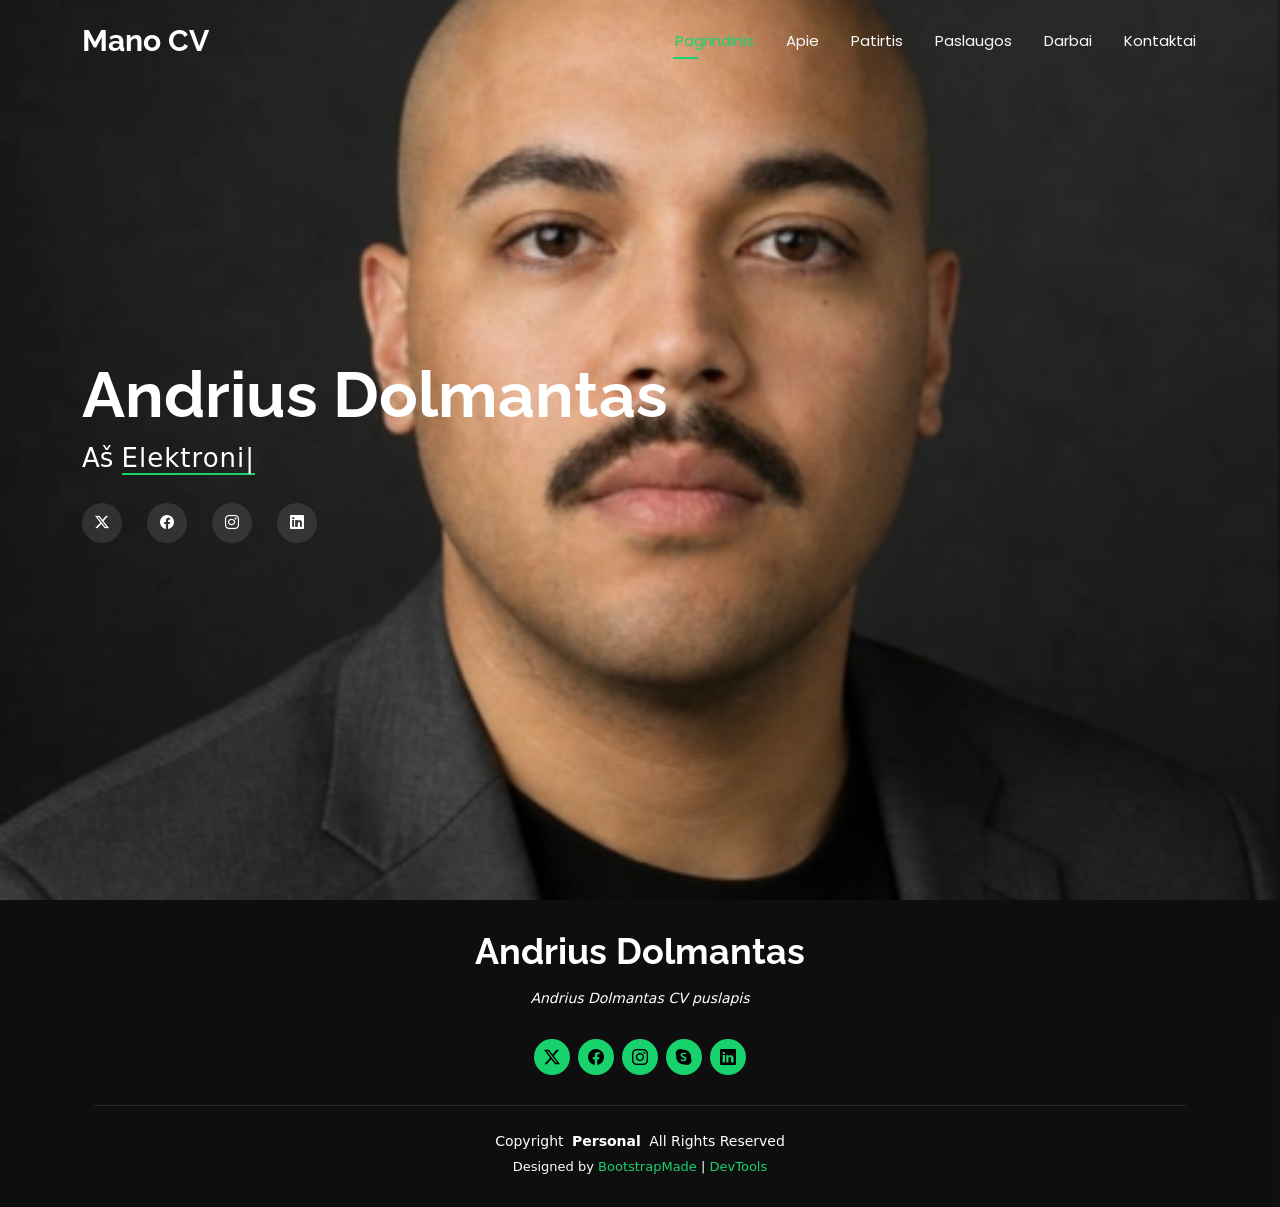
==== commit aaf8fddd: "Nepabaigtas LB 7" ====
--- a/index.html
+++ b/index.html
@@ -1,5 +1,5 @@
 <!DOCTYPE html>
-<html lang="en">
+<html lang="lt">
 
 <head>
   <meta charset="utf-8">
@@ -44,17 +44,17 @@
       <a href="index.html" class="logo d-flex align-items-center">
         <!-- Uncomment the line below if you also wish to use an image logo -->
         <!-- <img src="assets/img/logo.webp" alt=""> -->
-        <h1 class="sitename">Personal</h1>
+        <h1 class="sitename">Mano CV</h1>
       </a>
 
       <nav id="navmenu" class="navmenu">
         <ul>
-          <li><a href="index.html" class="active">Home</a></li>
-          <li><a href="about.html">About</a></li>
-          <li><a href="resume.html">Resume</a></li>
-          <li><a href="services.html">Services</a></li>
-          <li><a href="portfolio.html">Portfolio</a></li>
-          <li><a href="contact.html">Contact</a></li>
+          <li><a href="index.html" class="active">Pagrindinis</a></li>
+          <li><a href="about.html">Apie</a></li>
+          <li><a href="resume.html">Patirtis</a></li>
+          <li><a href="services.html">Paslaugos</a></li>
+          <li><a href="portfolio.html">Darbai</a></li>
+          <li><a href="contact.html">Kontaktai</a></li>
         </ul>
         <i class="mobile-nav-toggle d-xl-none bi bi-list"></i>
       </nav>
@@ -67,11 +67,11 @@
     <!-- Hero Section -->
     <section id="hero" class="hero section dark-background">
 
-      <img src="assets/img/hero-bg.jpg" alt="" data-aos="fade-in">
+      <img src="assets/img/Jose cool.png" alt="" data-aos="fade-in">
 
       <div class="container" data-aos="zoom-out" data-aos-delay="100">
-        <h2>Emily Jones</h2>
-        <p>I'm <span class="typed" data-typed-items="Designer, Developer, Freelancer, Photographer"></span><span class="typed-cursor typed-cursor--blink"></span></p>
+        <h2>Andrius Dolmantas</h2>
+        <p>Aš <span class="typed" data-typed-items="Elektronikos inžinierius, Programuotojas, 3D dizaineris"></span><span class="typed-cursor typed-cursor--blink"></span></p>
         <div class="social-links">
           <a href="#"><i class="bi bi-twitter-x"></i></a>
           <a href="#"><i class="bi bi-facebook"></i></a>
@@ -86,8 +86,8 @@
 
   <footer id="footer" class="footer dark-background">
     <div class="container">
-      <h3 class="sitename">Personal</h3>
-      <p>Et aut eum quis fuga eos sunt ipsa nihil. Labore corporis magni eligendi fuga maxime saepe commodi placeat.</p>
+      <h3 class="sitename">Andrius Dolmantas</h3>
+      <p>Andrius Dolmantas CV puslapis</p>
       <div class="social-links d-flex justify-content-center">
         <a href=""><i class="bi bi-twitter-x"></i></a>
         <a href=""><i class="bi bi-facebook"></i></a>
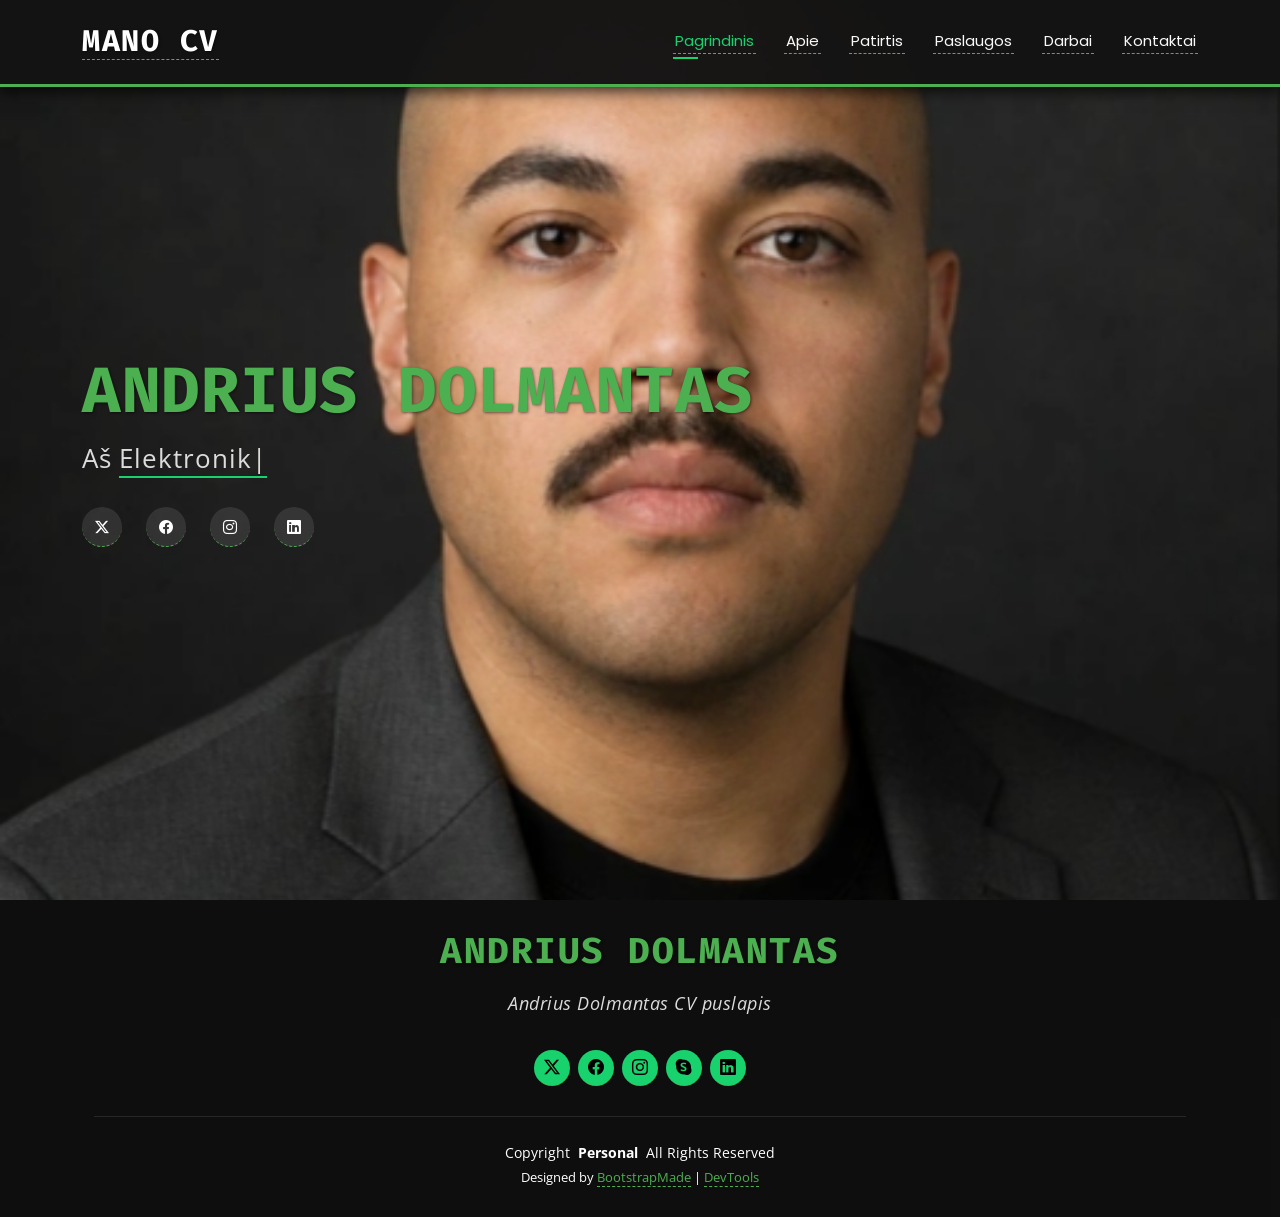
==== commit aefcb51f: "LD9 padarytas" ====
--- a/index.html
+++ b/index.html
@@ -4,14 +4,15 @@
 <head>
   <meta charset="utf-8">
   <meta content="width=device-width, initial-scale=1.0" name="viewport">
-  <title>Index - Personal Bootstrap Template</title>
-  <meta name="description" content="">
+  <title>Mano CV</title>
+  <meta name="description" content="Andrius Dolmantas">
+  <meta name="author" content="Andrius Dolmantas">
   <meta name="keywords" content="">
 
   <!-- Favicons -->
-  <link href="assets/img/favicon.png" rel="icon">
+  <link href="assets/img/laptop.png" rel="icon">
   <link href="assets/img/apple-touch-icon.png" rel="apple-touch-icon">
-
+ 
   <!-- Fonts -->
   <link href="https://fonts.googleapis.com" rel="preconnect">
   <link href="https://fonts.gstatic.com" rel="preconnect" crossorigin>
@@ -26,6 +27,7 @@
 
   <!-- Main CSS File -->
   <link href="assets/css/main.css" rel="stylesheet">
+  <link href="assets/css/custom.css" rel="stylesheet">
 
   <!-- =======================================================
   * Template Name: Personal
--- a/assets/css/custom.css
+++ b/assets/css/custom.css
@@ -0,0 +1,234 @@
+/* ========================================================
+   2. ŠRIFTŲ (TYPOGRAPHY) STILIAI
+   ======================================================== */
+
+/* 2a. Pakeista svetainės šriftų šeima */
+/* Importuojame naujus šriftus iš Google Fonts (tinka inžinerinei tematikai) */
+@import url('https://fonts.googleapis.com/css2?family=Fira+Code:wght@400;600&family=Open+Sans:wght@300;400;600&display=swap');
+
+body {
+    font-family: 'Open Sans', sans-serif;
+}
+
+/* 2b, 2d. Pakeisti antraščių (h1-h6) stiliai (dydžiai, storiai, spalvos, vizualus skirtumas) */
+h1, h2, h3, h4, h5, h6 {
+    font-family: 'Fira Code', monospace; /* Programuotojų stiliaus šriftas antraštėms */
+    color: #4CAF50; /* Žalia akcento spalva */
+    font-weight: 600;
+    text-transform: uppercase;
+    letter-spacing: 1.5px;
+    text-shadow: 1px 1px 3px rgba(0,0,0,0.5); /* Pridėtas šešėlis ryškumui */
+}
+
+h2 { font-size: 2.5rem; }
+h3 { font-size: 2rem; }
+
+/* 2c, 2d. Atnaujintas pastraipų stilius */
+p {
+    font-size: 1.1rem;
+    line-height: 1.8;
+    color: #dcdcdc; /* Šviesesnė pilka tekstui */
+    letter-spacing: 0.5px;
+}
+
+
+/* ========================================================
+   3. KOMPONENTŲ STILIAI (MYGTUKAI IR NUORODOS)
+   ======================================================== */
+
+/* 3b, 3c. Nuorodų stiliai */
+a {
+    color: #4CAF50;
+    text-decoration: none;
+    border-bottom: 1px dashed #4CAF50; /* Brūkšninė linija po nuoroda */
+    transition: all 0.3s ease;
+}
+
+a:hover {
+    color: #81C784;
+    border-bottom-style: solid;
+}
+
+/* 3a, 3c. Mygtukų ir jų pseudo-klasių (:hover, :active) stiliai */
+.btn, button, input[type="submit"] {
+    background-color: #2E7D32;
+    color: #ffffff;
+    border: 2px solid #4CAF50;
+    border-radius: 8px; /* Suapvalinti kampai */
+    padding: 10px 24px;
+    font-family: 'Fira Code', monospace;
+    transition: background-color 0.3s, transform 0.1s, box-shadow 0.3s;
+    cursor: pointer;
+}
+
+.btn:hover, button:hover, input[type="submit"]:hover {
+    background-color: #4CAF50;
+    box-shadow: 0 4px 12px rgba(76, 175, 80, 0.4);
+    transform: translateY(-2px); /* Pakilimo efektas užvedus pelę */
+}
+
+.btn:active, button:active, input[type="submit"]:active {
+    transform: translateY(1px); /* Paspaudimo efektas */
+    box-shadow: 0 2px 4px rgba(76, 175, 80, 0.4);
+}
+
+
+/* ========================================================
+   4. ELEMENTŲ IŠDĖSTYMAS IR TURINIO BLOKAI
+   ======================================================== */
+
+/* 4a. Margin ir Padding pakeitimai "Apie", "Patirtis", "Darbai" skiltyse */
+.about.section, .resume.section, .portfolio.section {
+    padding: 80px 25px; /* Didesni vidiniai tarpai */
+    margin-bottom: 40px; /* Papildomas išorinis tarpas tarp sekcijų */
+}
+
+/* 4b. Turinio blokų išvaizdos tobulinimas (rėmeliai, užapvalinimai, šešėliai) */
+.about .container, .resume .resume-item, .portfolio .portfolio-item {
+    background: rgba(30, 30, 30, 0.8);
+    border-left: 4px solid #4CAF50; /* Ryškus kairysis rėmelis */
+    border-radius: 12px; /* Užapvalinimai (Border Radius) */
+    padding: 25px;
+    box-shadow: 0 8px 20px rgba(0, 0, 0, 0.6); /* Šešėlis (Box Shadow) */
+    transition: transform 0.3s ease;
+}
+
+.resume .resume-item:hover, .portfolio .portfolio-item:hover {
+    transform: scale(1.02); /* Priartinimo efektas užvedus */
+}
+
+
+/* ========================================================
+   5. DVIEJŲ PASIRINKTŲ KOMPONENTŲ STILIŲ ATNAUJINIMAS
+   ======================================================== */
+
+/* Komponentas 1: Progreso juostos (Progress Bars) įgūdžių (Skills) skiltyje */
+.progress .progress-bar {
+    /* 1. Pakeistas fonas į spalvų perėjimą (gradientą) vietoje vientisos spalvos */
+    background: linear-gradient(90deg, #2E7D32 0%, #81C784 100%); 
+    
+    /* 2. Pridėtas užapvalinimas, kad juostos nebūtų stačiakampės */
+    border-radius: 10px; 
+    
+    /* 3. Pridėtas vidinis šešėlis (inset box-shadow) gylio efektui sukurti */
+    box-shadow: 0 3px 5px rgba(0, 0, 0, 0.3) inset; 
+}
+
+/* Komponentas 2: Pagrindinė (viršutinė) navigacijos juostos sekcija (Header) */
+#header.header {
+    /* 1. Fono spalva (padaryta kiek tamsesnė, nes nuėmėme suliejimą) */
+    background-color: rgba(20, 20, 20, 0.98) !important; 
+    
+    /* 2. Apatinė kraštinė */
+    border-bottom: 3px solid #4CAF50; 
+    
+    /* 3. NAUJA: Išorinis šešėlis vietoj suliejimo (blur), kad nesugadintų burgerio meniu */
+    box-shadow: 0 4px 15px rgba(0, 0, 0, 0.8); 
+    
+    z-index: 9990 !important;
+}
+
+/* Užtikriname, kad mobiliosios versijos mygtukas ir išsiskleidžiantis sąrašas būtų absoliučiai viršuje */
+.mobile-nav-toggle, .navmenu ul {
+    z-index: 9999 !important;
+}
+
+
+/* ========================================================
+   PAPILDOMA UŽDUOTIS: SĄRAŠŲ IR LENTELĖS STILIŲ ATNAUJINIMAS
+   ======================================================== */
+
+/* --------------------------------------------------------
+   1. SĄRAŠŲ STILIŲ ATNAUJINIMAS
+   -------------------------------------------------------- */
+
+/* 1a. Nenumeruoto sąrašo išvaizda naudojant pseudo-elementus */
+.services ul {
+    list-style-type: none; /* Paslepiami standartiniai taškai */
+    padding-left: 0;
+}
+
+.services ul > li {
+    margin-bottom: 10px;
+}
+
+.services ul > li::before {
+    content: "➔"; /* Pridedamas pasirinktinis simbolis */
+    color: #4CAF50;
+    margin-right: 10px;
+    font-weight: bold;
+}
+
+/* 1a. Numeruoto sąrašo išvaizda naudojant CSS skaitiklius (Counters) */
+.services ol {
+    list-style-type: none; /* Paslepiami standartiniai skaičiai */
+    counter-reset: paslaugos-skaitiklis; /* Sukuriamas naujas skaitiklis */
+    padding-left: 0;
+}
+
+.services ol > li {
+    counter-increment: paslaugos-skaitiklis; /* Skaitiklis didinamas kiekvienam elementui */
+    margin-bottom: 12px;
+    background: rgba(255, 255, 255, 0.02);
+    padding: 8px;
+    border-radius: 5px;
+}
+
+.services ol > li::before {
+    content: counter(paslaugos-skaitiklis) ". "; /* Išvedamas skaitiklio skaičius */
+    color: #4CAF50;
+    font-weight: bold;
+    font-size: 1.2rem;
+    margin-right: 10px;
+}
+
+/* 1b. Įdėtinio sąrašo (Nested List) stilius (vizualiai skiriasi nuo pagrindinio) */
+.services ul ul {
+    margin-left: 25px;
+    margin-top: 10px;
+    border-left: 2px dashed #4CAF50; /* Pridedama brūkšninė linija kairėje */
+    padding-left: 15px;
+    background: rgba(0, 0, 0, 0.15); /* Skirtingas fonas */
+    border-radius: 0 5px 5px 0;
+}
+
+.services ul ul > li::before {
+    content: "•"; /* Kitoks simbolis įdėtiniam sąrašui */
+    color: #81C784;
+}
+
+
+/* --------------------------------------------------------
+   2. LENTELĖS STILIAUS ATNAUJINIMAS
+   -------------------------------------------------------- */
+
+/* 2a. Antraštinės eilutės stilius (vizualiai išsiskiria iš duomenų laukų) */
+.table thead th {
+    background-color: #1b5e20 !important; /* Tamsiai žalias fonas */
+    color: #ffffff !important;
+    text-transform: uppercase;
+    letter-spacing: 1px;
+    border-bottom: 3px solid #81C784 !important; /* Ryški apatinė kraštinė */
+}
+
+/* 2b. „Zebra“ stilius (pakaitomis skirtingos eilučių spalvos) ir :hover efektas */
+.table tbody tr:nth-child(even) td {
+    background-color: rgba(255, 255, 255, 0.03) !important; /* Kas antra eilutė šviesesnė */
+}
+
+.table tbody tr:nth-child(odd) td {
+    background-color: transparent !important;
+}
+
+.table tbody tr:hover td {
+    background-color: rgba(76, 175, 80, 0.2) !important; /* Užvedus pelę, eilutė tampa žalia */
+    cursor: default;
+    transition: background-color 0.3s ease;
+}
+
+/* 2c. Vienodi langelių vidiniai tarpai (Cell Padding) ir turinio lygiavimas centre */
+.table th, .table td {
+    padding: 16px !important; /* Vienodi vidiniai tarpai */
+    text-align: center !important; /* Lygiavimas centre horizontalei */
+    vertical-align: middle !important; /* Lygiavimas centre vertikaliai */
+}
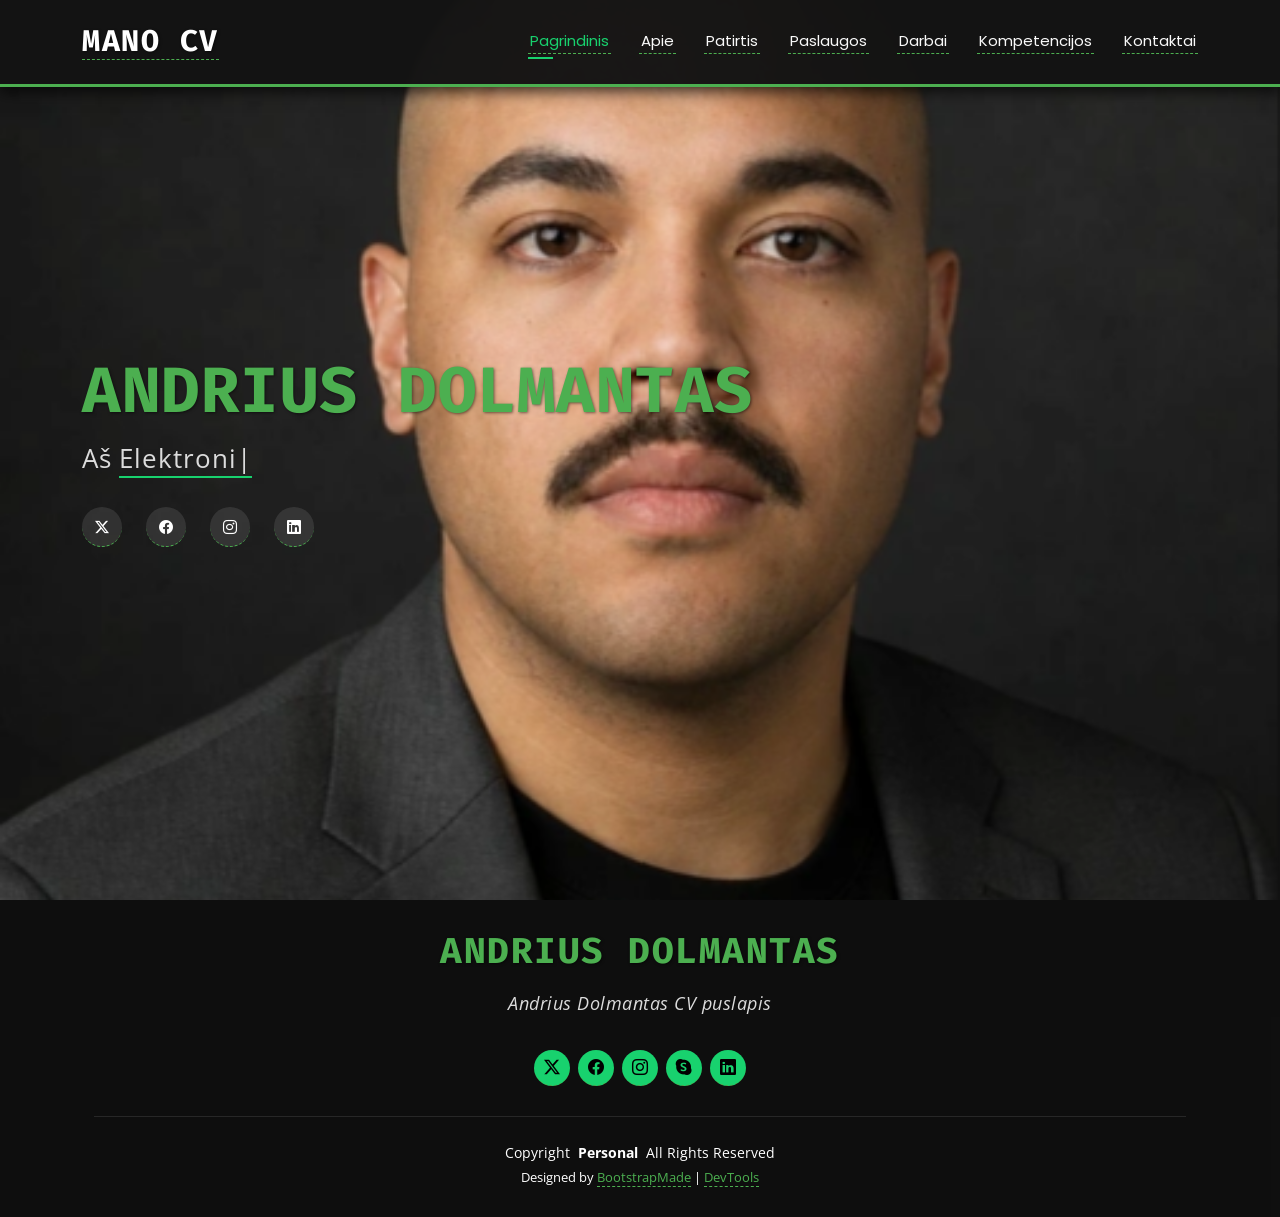
==== commit 8a4ea045: "LD10 baigtas" ====
--- a/index.html
+++ b/index.html
@@ -56,6 +56,7 @@
           <li><a href="resume.html">Patirtis</a></li>
           <li><a href="services.html">Paslaugos</a></li>
           <li><a href="portfolio.html">Darbai</a></li>
+          <li><a href="skills.html">Kompetencijos</a></li> <!-- NAUJA EILUTĖ -->
           <li><a href="contact.html">Kontaktai</a></li>
         </ul>
         <i class="mobile-nav-toggle d-xl-none bi bi-list"></i>
--- a/assets/css/custom.css
+++ b/assets/css/custom.css
@@ -231,4 +231,254 @@
     padding: 16px !important; /* Vienodi vidiniai tarpai */
     text-align: center !important; /* Lygiavimas centre horizontalei */
     vertical-align: middle !important; /* Lygiavimas centre vertikaliai */
+}
+/* ========================================================
+   6. KOMPETENCIJŲ PAŽANGOS MODULIS (KANBAN LENTA)
+   ======================================================== */
+
+/* Statistikos kortelių stilius */
+.stats-card {
+    background: rgba(30, 30, 30, 0.8);
+    border-radius: 12px;
+    padding: 25px;
+    box-shadow: 0 5px 15px rgba(0,0,0,0.5);
+    height: 100%;
+}
+.stats-card h3 {
+    font-size: 1.5rem;
+    border-bottom: 1px solid #4CAF50;
+    padding-bottom: 10px;
+    margin-bottom: 20px;
+}
+.stats-list {
+    list-style: none;
+    padding: 0;
+}
+.stats-list li {
+    margin-bottom: 10px;
+    font-size: 1.1rem;
+}
+
+/* Nauja Progreso juosta */
+.custom-progress-bar {
+    width: 100%;
+    height: 20px;
+    background-color: #333;
+    border-radius: 10px;
+    overflow: hidden;
+    margin-top: 15px;
+    box-shadow: inset 0 2px 5px rgba(0,0,0,0.5);
+}
+.custom-progress-fill {
+    height: 100%;
+    background: linear-gradient(90deg, #2E7D32, #81C784);
+    border-radius: 10px;
+    transition: width 1s ease-in-out;
+}
+
+/* KANBAN Lenta (Grid) */
+.kanban-board {
+    display: grid;
+    grid-template-columns: repeat(auto-fit, minmax(300px, 1fr));
+    gap: 25px;
+}
+
+.kanban-column {
+    background: rgba(20, 20, 20, 0.6);
+    border-radius: 10px;
+    padding: 15px;
+    border-top: 4px solid #555;
+    display: flex;
+    flex-direction: column;
+    gap: 15px;
+}
+
+/* Kategorijų spalvos */
+.kanban-column:nth-child(1) { border-color: #ff9800; } /* Planuojama */
+.kanban-column:nth-child(2) { border-color: #2196f3; } /* Mokomasi */
+.kanban-column:nth-child(3) { border-color: #4CAF50; } /* Atlikta */
+
+.kanban-header {
+    text-align: center;
+    font-size: 1.2rem;
+    margin-bottom: 10px;
+    color: #fff;
+}
+
+/* Kanban Kortelės (Flexbox) */
+.kanban-card {
+    background: rgba(40, 40, 40, 0.9);
+    border-radius: 8px;
+    padding: 15px;
+    box-shadow: 0 4px 8px rgba(0,0,0,0.3);
+    border-left: 3px solid #777;
+    transition: transform 0.2s;
+}
+.kanban-card:hover {
+    transform: translateY(-3px);
+}
+.skill-title {
+    font-size: 1.1rem;
+    margin-bottom: 12px;
+    color: #dcdcdc;
+    font-family: 'Open Sans', sans-serif;
+    text-transform: none;
+    letter-spacing: 0;
+}
+
+/* Būsena ir XP išdėstymas kortelėje (Flexbox) */
+.skill-meta {
+    display: flex;
+    justify-content: space-between;
+    align-items: center;
+}
+.skill-status {
+    font-size: 0.8rem;
+    padding: 4px 8px;
+    border-radius: 4px;
+    font-weight: bold;
+}
+.status-planuojama { background: #ff9800; color: #000; }
+.status-mokomasi { background: #2196f3; color: #fff; }
+.status-atlikta { background: #4CAF50; color: #fff; }
+
+.skill-xp {
+    font-weight: bold;
+    color: #81C784;
+}
+
+
+/* ========================================================
+   7. PAPILDOMA UŽDUOTIS (4 BALAI): ANIMACIJOS
+   ======================================================== */
+
+/* 1. Animuotas gradiento fonas "Paslaugų" skiltyje (reikia pridėti klasę prie sekcijos html faile) */
+#services {
+    background: linear-gradient(-45deg, #121212, #1b5e20, #000000, #2E7D32) !important;
+    background-size: 400% 400% !important;
+    animation: animuotasGradientas 10s ease infinite;
+}
+
+@keyframes animuotasGradientas {
+    0% { background-position: 0% 50%; }
+    50% { background-position: 100% 50%; }
+    100% { background-position: 0% 50%; }
+}
+
+/* 2. Plaukiojančios CSS figūros "Apie" skiltyje */
+#about {
+    position: relative;
+    overflow: hidden; /* Kad figūros neišlįstų už rėmų */
+}
+
+/* Konteineriui priskiriame z-index, kad figūros liktų po tekstu */
+#about .container {
+    position: relative;
+    z-index: 2;
+}
+
+/* Bazinė figūrų klasė */
+.css-shape {
+    position: absolute;
+    z-index: 0;
+    opacity: 0.2;
+}
+
+/* Apskritimas su didėjimo/mažėjimo ir judėjimo animacija */
+.css-shape-circle {
+    width: 150px;
+    height: 150px;
+    background-color: #4CAF50;
+    border-radius: 50%;
+    top: 10%;
+    left: 5%;
+    animation: floatAndScale 8s ease-in-out infinite;
+}
+
+/* Trikampis su sukimosi animacija */
+.css-shape-triangle {
+    width: 0;
+    height: 0;
+    border-left: 80px solid transparent;
+    border-right: 80px solid transparent;
+    border-bottom: 140px solid #81C784;
+    bottom: 15%;
+    right: 8%;
+    animation: rotateShape 12s linear infinite;
+}
+
+@keyframes floatAndScale {
+    0%, 100% { transform: translateY(0) scale(1); }
+    50% { transform: translateY(-40px) scale(1.2); }
+}
+
+@keyframes rotateShape {
+    0% { transform: rotate(0deg); }
+    100% { transform: rotate(360deg); }
+}
+/* Taikoma services.html faile esančiai <section id="services"> sekcijai */
+#services {
+    /* Sukuriamas kelių spalvų gradientas */
+    background: linear-gradient(-45deg, #0f2027, #203a43, #2c5364, #1b5e20) !important;
+    background-size: 400% 400% !important;
+    /* Pritaikius animaciją, fonas pulsuoja ir juda */
+    animation: gradientMove 1s ease infinite !important;
+}
+
+/* Gradiento judėjimo animacijos kadrai */
+@keyframes gradientMove {
+    0% { background-position: 0% 50%; }
+    50% { background-position: 100% 50%; }
+    100% { background-position: 0% 50%; }
+}
+/* Paruošiama "About" sekcija, kad figūros neišlįstų iš ekrano ribų */
+#about {
+    position: relative;
+    overflow: hidden; 
+}
+
+/* Užtikrinama, kad sekcijos tekstas būtų virš figūrų */
+#about .container {
+    position: relative;
+    z-index: 2; 
+}
+
+/* Bendra klasė, pritaikanti figūroms permatomumą ir nustumianti jas į foną */
+.css-shape {
+    position: absolute;
+    z-index: 0;
+    opacity: 0.25; /* Šiek tiek matomos, bet neužstoja teksto */
+}
+
+/* Pirma figūra: Žalias apskritimas (pulsavimo ir judėjimo aukštyn-žemyn animacija) */
+.css-shape-1 {
+    width: 250px;
+    height: 250px;
+    background: linear-gradient(135deg, #4CAF50, #81C784);
+    border-radius: 50%;
+    top: 5%;
+    left: -5%;
+    animation: floatCircle 8s ease-in-out infinite;
+}
+
+/* Antra figūra: Tuščiaviduris pasviręs kvadratas (nuolatinio sukimosi animacija) */
+.css-shape-2 {
+    width: 180px;
+    height: 180px;
+    background-color: transparent;
+    border: 15px solid #2E7D32;
+    bottom: 10%;
+    right: -2%;
+    animation: rotateSquare 12s linear infinite;
+}
+
+/* Animacijų taisyklės figūroms */
+@keyframes floatCircle {
+    0%, 100% { transform: translateY(0) scale(1); }
+    50% { transform: translateY(-40px) scale(1.1); }
+}
+
+@keyframes rotateSquare {
+    0% { transform: rotate(0deg); }
+    100% { transform: rotate(360deg); }
 }
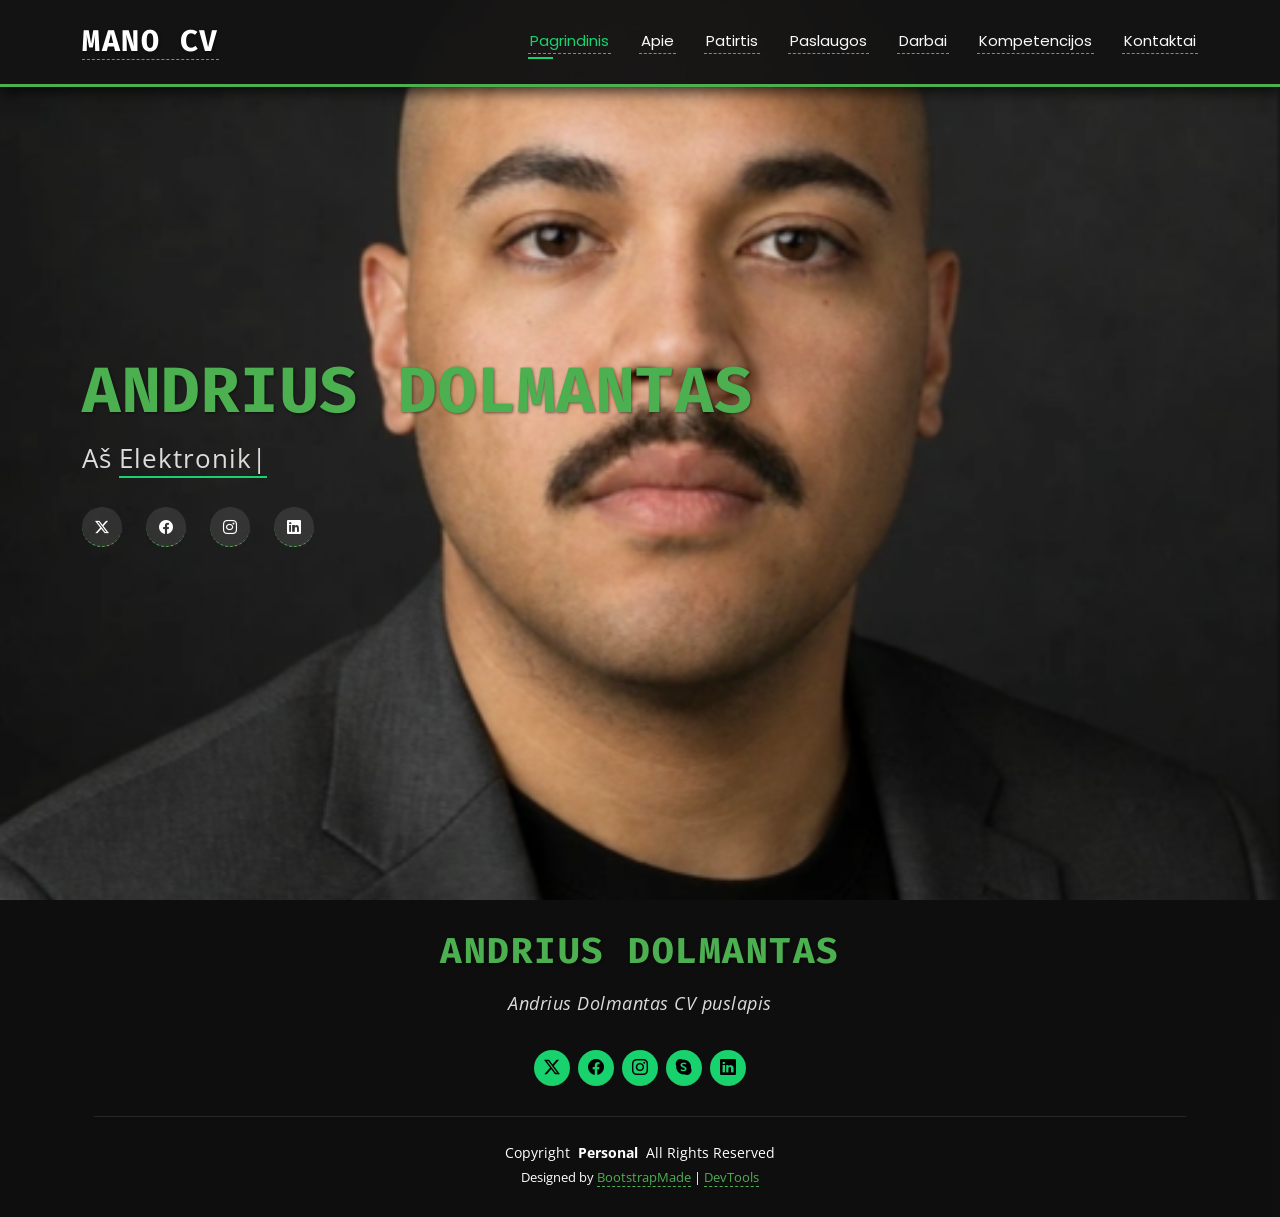
==== commit 435a7fb5: "LD11 Padarytas" ====
--- a/index.html
+++ b/index.html
@@ -133,7 +133,7 @@
 
   <!-- Main JS File -->
   <script src="assets/js/main.js"></script>
-
+  <script src="assets/js/custom.js"></script>
 </body>
 
 </html>
--- a/assets/css/custom.css
+++ b/assets/css/custom.css
@@ -481,4 +481,71 @@
 @keyframes rotateSquare {
     0% { transform: rotate(0deg); }
     100% { transform: rotate(360deg); }
+}
+/* ========================================================
+   11 LAB. DARBAS: KONTAKTŲ FORMOS STILIAI IR VALIDACIJA
+   ======================================================== */
+.custom-contact-form .form-label {
+  color: #dcdcdc;
+  font-weight: 600;
+  margin-bottom: 6px;
+}
+
+.custom-contact-form .form-control {
+  background-color: rgba(25, 25, 25, 0.9);
+  border: 1px solid #444;
+  color: #fff;
+  border-radius: 8px;
+  padding: 10px 14px;
+}
+
+.custom-contact-form .form-control:focus {
+  border-color: #4CAF50;
+  box-shadow: 0 0 0 0.2rem rgba(76, 175, 80, 0.25);
+  background-color: rgba(30, 30, 30, 0.95);
+  color: #fff;
+}
+
+.custom-contact-form .form-control.input-error {
+  border-color: #ef5350 !important;
+  box-shadow: 0 0 0 0.2rem rgba(239, 83, 80, 0.2) !important;
+}
+
+.custom-contact-form .form-control.input-valid {
+  border-color: #4CAF50;
+}
+
+.field-error {
+  color: #ff6b6b;
+  font-size: 0.85rem;
+  margin-top: 4px;
+  min-height: 18px;
+}
+
+.custom-contact-form button:disabled {
+  opacity: 0.45;
+  cursor: not-allowed;
+  transform: none !important;
+  box-shadow: none !important;
+}
+
+.btn-clear {
+  background-color: #3a3a3a !important;
+  border-color: #777 !important;
+}
+
+.btn-clear:hover {
+  background-color: #555 !important;
+}
+
+.form-output-box {
+  display: none;
+  background: rgba(30, 30, 30, 0.9);
+  border-left: 4px solid #4CAF50;
+  border-radius: 10px;
+  padding: 20px;
+}
+
+.form-output-box.visible {
+  display: block;
 }
